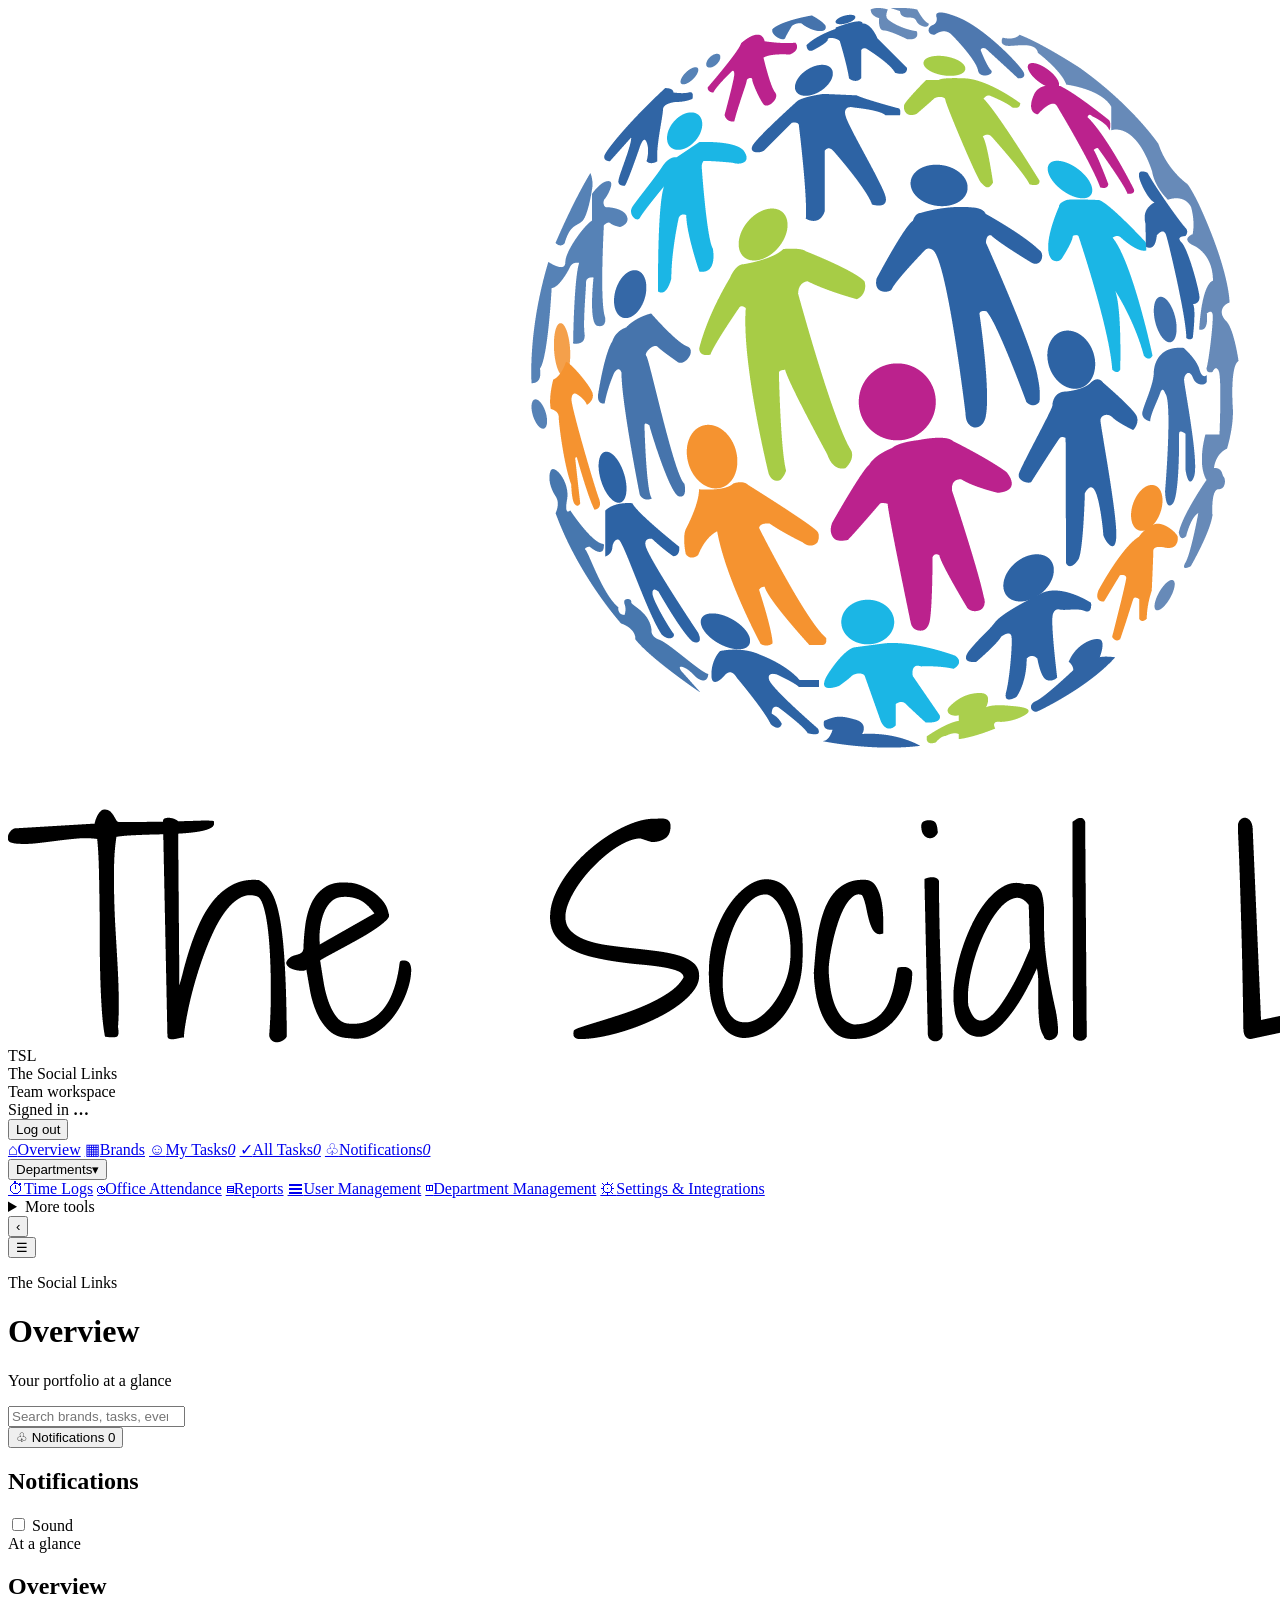
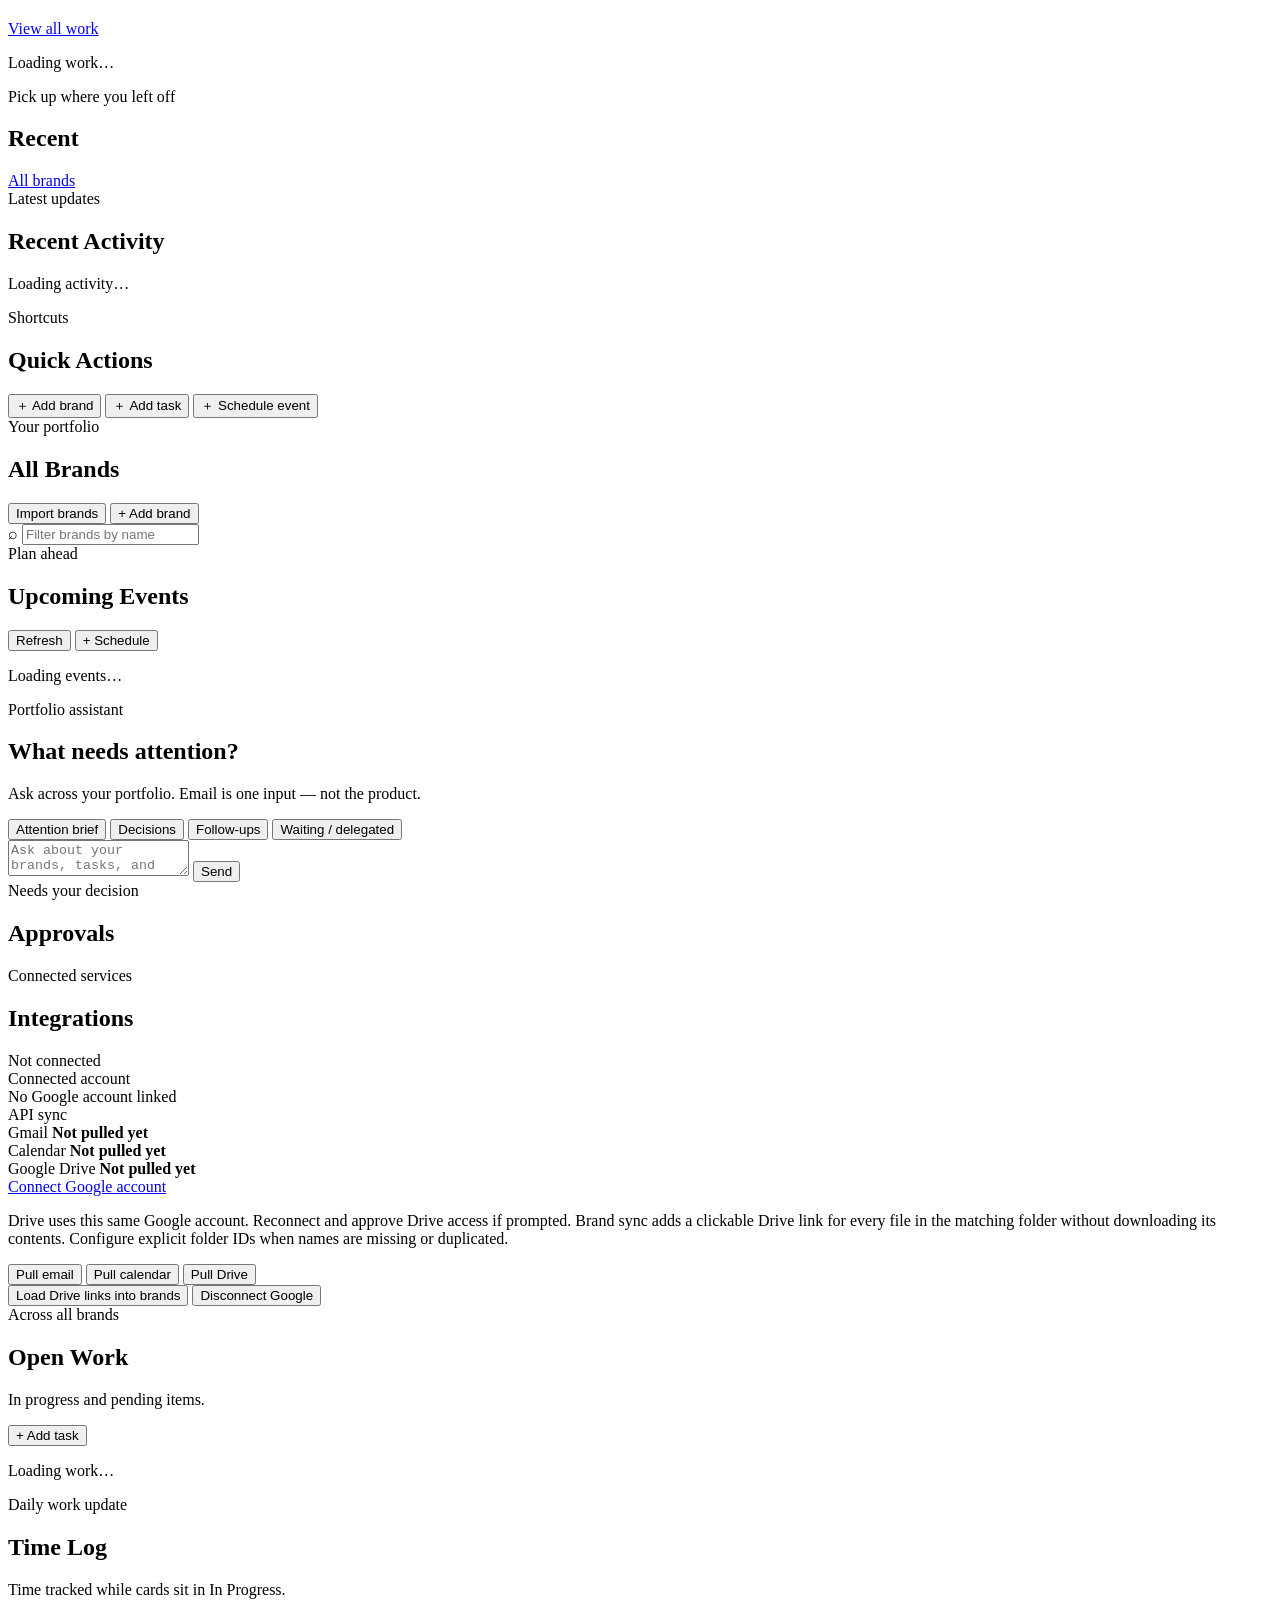
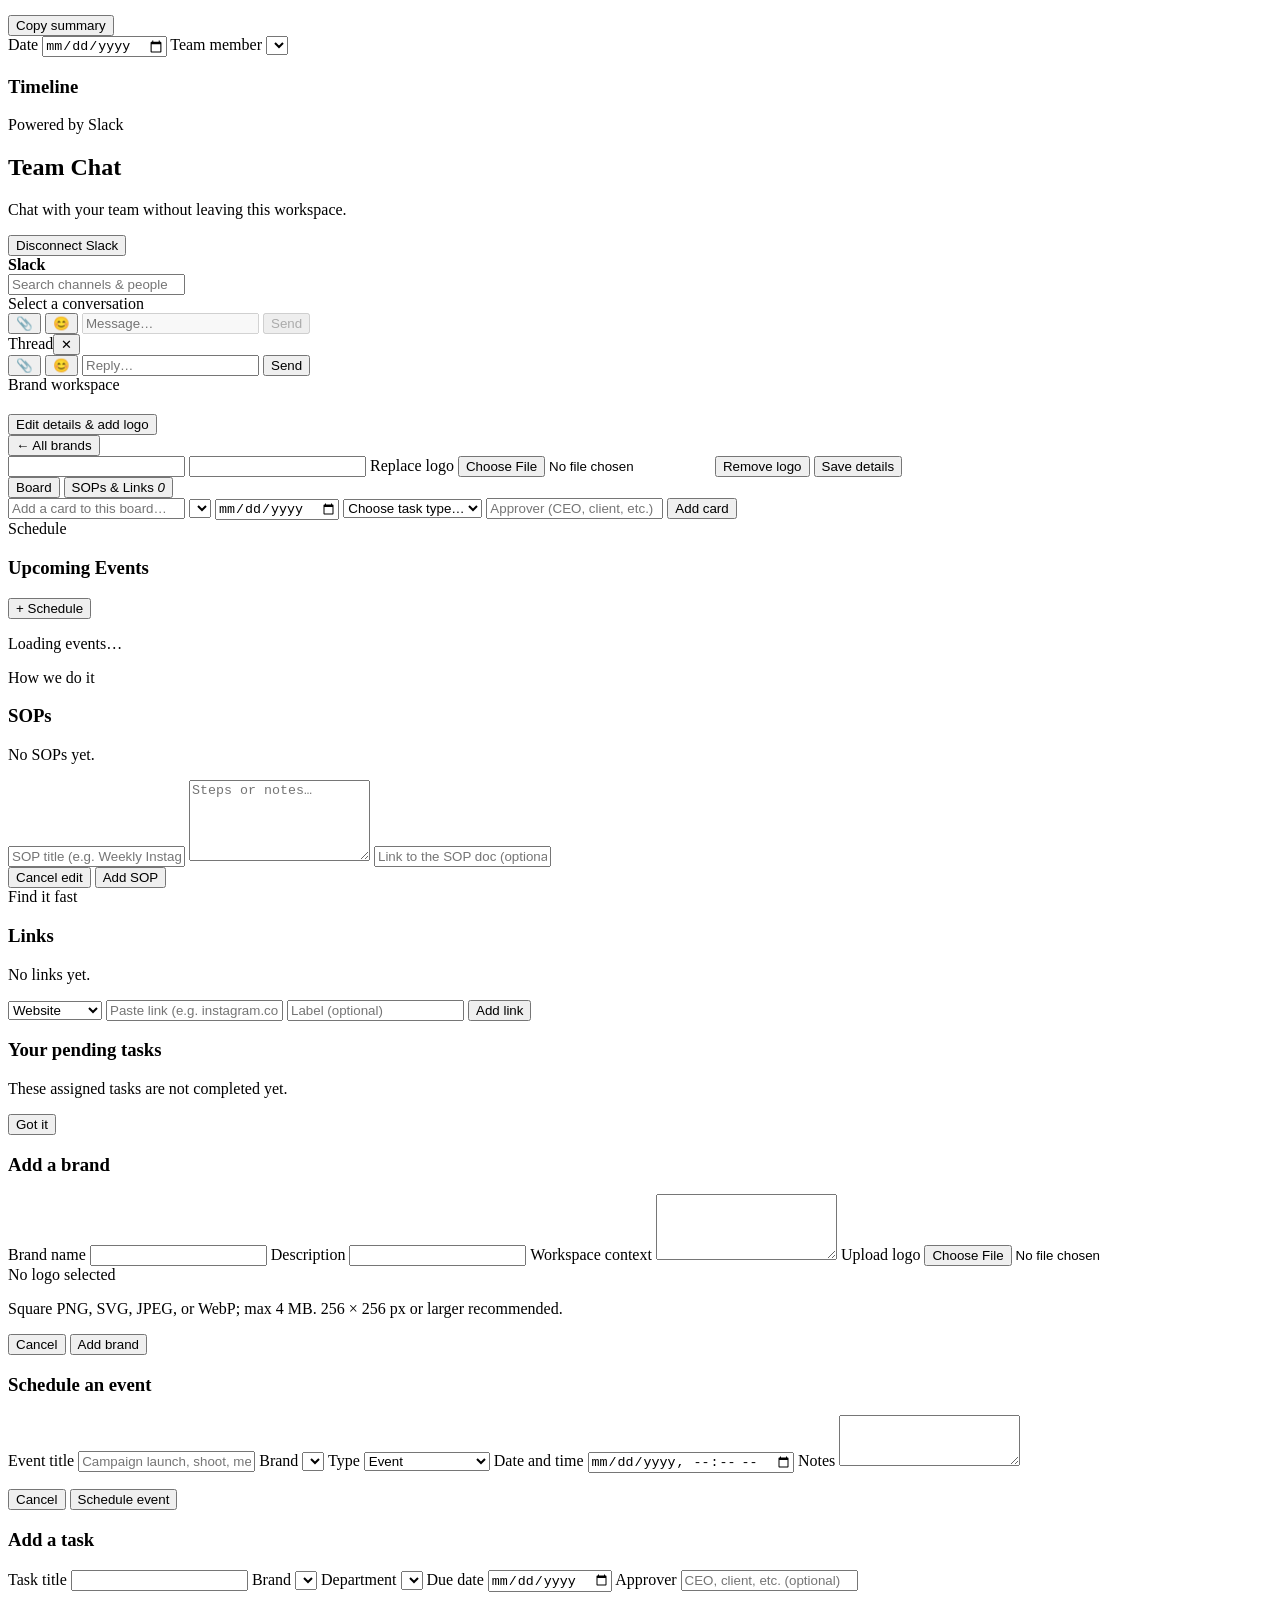
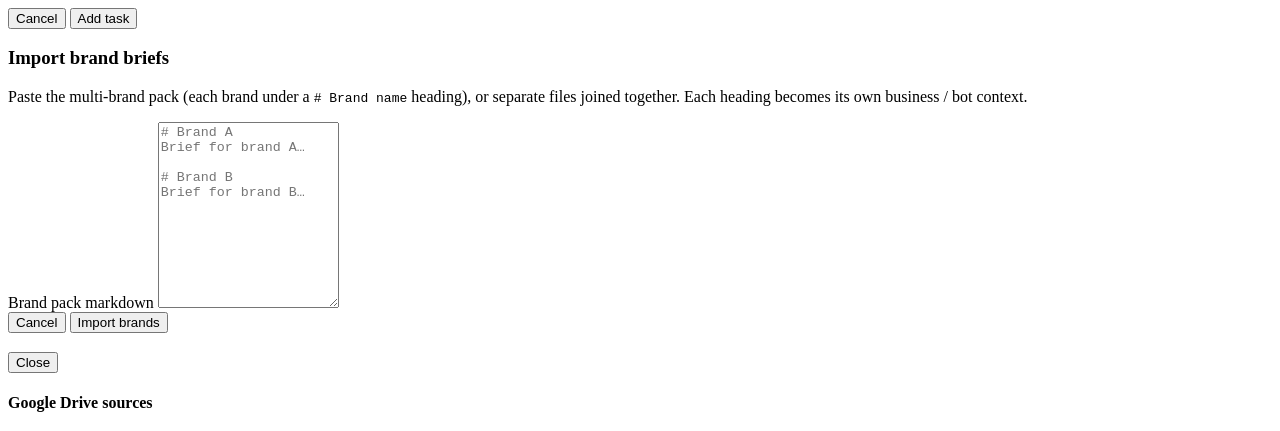
==== app/static/index.html @ e4cd99c6 "office attendance" ====
<!DOCTYPE html>
<html lang="en">
<head>
  <meta charset="UTF-8" />
  <meta name="viewport" content="width=device-width, initial-scale=1" />
  <title>The Social Links · Workspace</title>
  <link rel="preconnect" href="https://fonts.googleapis.com" />
  <link rel="preconnect" href="https://fonts.gstatic.com" crossorigin />
  <link href="https://fonts.googleapis.com/css2?family=DM+Sans:ital,opsz,wght@0,9..40,400;0,9..40,500;0,9..40,600;0,9..40,700;1,9..40,400&family=Instrument+Serif:ital@0;1&display=swap" rel="stylesheet" />
  <link rel="stylesheet" href="/static/styles.css?v=20261102-responsive1" />
  <link rel="stylesheet" href="/static/workspace.css?v=20261028-attendance1" />
  <link rel="icon" type="image/png" href="/public/logo.png" />
  <link rel="apple-touch-icon" href="/public/logo.png" />
</head>
<body>
  <div class="app">
    <aside class="rail">
      <div class="brand">
        <span class="brand-mark" id="company-mark">
          <img src="/public/logo.png" alt="The Social Links logo" onload="this.parentNode.classList.add('has-logo')" onerror="this.remove()" />
          <span class="brand-mark-text">TSL</span>
        </span>
        <div>
          <div class="brand-name">The Social Links</div>
          <div class="brand-sub">Team workspace</div>
        </div>
      </div>
      <div class="account-card">
        <div class="account-meta">
          <span class="account-label">Signed in</span>
          <strong id="session-user">…</strong>
        </div>
        <div class="account-actions">
          <button id="btn-logout" class="btn-logout" type="button">Log out</button>
        </div>
      </div>

      <nav class="sidebar-nav" aria-label="Workspace navigation">
        <a href="#home" data-route="home" class="sidebar-nav-link"><span aria-hidden="true">⌂</span><span>Overview</span></a>
        <a href="#brands" data-route="brands" class="sidebar-nav-link"><span aria-hidden="true">▦</span><span>Brands</span></a>
        <a href="#tasks/mine" data-route="tasks/mine" class="sidebar-nav-link"><span aria-hidden="true">☺</span><span>My Tasks</span><em id="count-mine" class="count-badge hidden">0</em></a>
        <a href="#tasks/all" data-route="tasks/all" class="sidebar-nav-link"><span aria-hidden="true">✓</span><span>All Tasks</span><em id="open-work-count" class="count-badge">0</em></a>
        <a href="#notifications" data-route="notifications" class="sidebar-nav-link"><span aria-hidden="true">♧</span><span>Notifications</span><em id="count-notifications" class="count-badge hidden">0</em></a>
        <div class="nav-group" id="nav-departments">
          <button type="button" class="nav-group-toggle" id="departments-toggle" aria-expanded="true"><span>Departments</span><span aria-hidden="true">▾</span></button>
          <div id="sidebar-departments" class="nav-group-body"></div>
        </div>
        <a href="#timelog" data-route="timelog" class="sidebar-nav-link"><span aria-hidden="true">⏱</span><span>Time Logs</span></a>
        <a href="#attendance" data-route="attendance" class="sidebar-nav-link"><span aria-hidden="true">◷</span><span>Office Attendance</span></a>
        <a href="#reports" data-route="reports" class="sidebar-nav-link sa-only hidden"><span aria-hidden="true">▤</span><span>Reports</span></a>
        <a href="/admin" class="sidebar-nav-link sa-only hidden"><span aria-hidden="true">☰</span><span>User Management</span></a>
        <a href="#deptmgmt" data-route="deptmgmt" class="sidebar-nav-link sa-only hidden"><span aria-hidden="true">◫</span><span>Department Management</span></a>
        <a href="#integrations" data-route="integrations" class="sidebar-nav-link sa-only hidden"><span aria-hidden="true">⚙</span><span>Settings &amp; Integrations</span></a>
        <details class="nav-more admin-only hidden">
          <summary>More tools</summary>
          <a href="#calendar" data-route="calendar" class="sidebar-nav-link"><span aria-hidden="true">▣</span><span>Calendar</span></a>
          <a href="#ai" data-route="ai" class="sidebar-nav-link"><span aria-hidden="true">✦</span><span>AI Assistant</span></a>
          <a href="#chat" data-route="chat" class="sidebar-nav-link"><span aria-hidden="true">💬</span><span>Team Chat</span></a>
          <a href="#approvals" data-route="approvals" class="sidebar-nav-link admin-only hidden"><span aria-hidden="true">☑</span><span>Approvals</span></a>
        </details>
      </nav>

      <button class="sidebar-collapse-toggle" id="sidebar-collapse-toggle" type="button" aria-label="Collapse sidebar" aria-expanded="true">‹</button>
    </aside>

    <main class="main">
      <header class="top">
        <div class="top-heading">
          <div class="page-title">
            <button id="mobile-sidebar-toggle" class="mobile-sidebar-toggle" type="button" aria-label="Open navigation" aria-expanded="false">☰</button>
            <div>
              <p class="eyebrow">The Social Links</p>
              <h1 id="page-title">Overview</h1>
              <p id="home-welcome" class="home-welcome">Your portfolio at a glance</p>
            </div>
          </div>
          <div class="global-search">
            <input id="global-search" type="search" placeholder="Search brands, tasks, events…  ( / )" autocomplete="off" aria-label="Search everything" />
            <div id="global-search-results" class="global-search-results hidden"></div>
          </div>
          <div class="notification-wrap">
            <button id="notification-toggle" class="notification-toggle" type="button" aria-label="Notifications" aria-expanded="false">
              <span aria-hidden="true">♧</span>
              <span>Notifications</span>
              <span id="notification-badge" class="notification-badge hidden" aria-label="Unread notifications">0</span>
            </button>
            <section id="notification-panel" class="notification-panel hidden" aria-label="Notification center">
              <div class="notification-heading">
                <h2>Notifications</h2>
                <label class="sound-setting"><input id="notification-sound" type="checkbox" /> Sound</label>
              </div>
              <div id="notification-list"></div>
            </section>
          </div>
        </div>
      </header>

      <section id="home-view" class="page-view">
        <section class="dashboard-panel summary-panel">
          <div class="section-heading"><div><span class="eyebrow">At a glance</span><h2>Overview</h2></div><a href="#work" class="text-link">View all work</a></div>
          <div id="work-summary" class="work-summary"><p class="muted">Loading work…</p></div>
        </section>
        <section id="pending-section" class="brand-section" hidden>
          <div class="section-heading">
            <div><span class="eyebrow">Needs attention</span><h2>Brands with open tasks</h2></div>
            <span id="pending-total" class="pending-total" aria-live="polite"></span>
          </div>
          <div id="pending-brands" class="brand-grid pending-brand-grid" aria-live="polite"></div>
        </section>
        <section id="recent-section" class="brand-section">
          <div class="section-heading"><div><span class="eyebrow">Pick up where you left off</span><h2>Recent</h2></div><a href="#brands" class="text-link">All brands</a></div>
          <div id="recent-brands" class="brand-grid" aria-live="polite"></div>
        </section>
        <div class="dashboard-widgets">
          <section class="dashboard-panel activity-panel">
            <div class="section-heading"><div><span class="eyebrow">Latest updates</span><h2>Recent Activity</h2></div></div>
            <div id="recent-activity" class="activity-list"><p class="muted">Loading activity…</p></div>
          </section>
          <section class="dashboard-panel quick-actions-panel">
            <div class="section-heading"><div><span class="eyebrow">Shortcuts</span><h2>Quick Actions</h2></div></div>
            <div class="quick-actions">
              <button type="button" id="quick-add-brand" class="sa-only hidden">＋ Add brand</button>
              <button type="button" id="quick-add-task" class="admin-only hidden">＋ Add task</button>
              <button type="button" id="quick-schedule-event" class="admin-only hidden">＋ Schedule event</button>
            </div>
          </section>
        </div>
      </section>

      <section id="brands-view" class="page-view hidden">
        <div class="section-heading">
          <div><span class="eyebrow">Your portfolio</span><h2>All Brands</h2></div>
          <div class="widget-actions">
            <button id="btn-import-biz" class="ghost sa-only hidden" type="button">Import brands</button>
            <button id="btn-create-board" class="primary-action sa-only hidden" type="button">+ Add brand</button>
          </div>
        </div>
        <label class="brand-search">
          <span aria-hidden="true">⌕</span>
          <input id="brand-search" type="search" placeholder="Filter brands by name" autocomplete="off" />
        </label>
        <div id="all-brands" class="brand-grid" aria-live="polite"></div>
      </section>

      <section id="calendar-view" class="page-view hidden">
        <section id="upcoming-events" class="dashboard-panel">
            <div class="section-heading">
              <div><span class="eyebrow">Plan ahead</span><h2>Upcoming Events</h2></div>
              <div class="widget-actions">
                <button class="text-link" type="button" id="calendar-open">Refresh</button>
                <button class="text-link" type="button" id="schedule-event">+ Schedule</button>
              </div>
            </div>
            <div id="upcoming-events-list" class="events-list" aria-live="polite">
              <p class="muted">Loading events…</p>
            </div>
          </section>
      </section>

      <section id="ai-view" class="page-view hidden">
        <div class="ai-page">
        <section id="assistant-chat">
            <div class="assistant-heading">
              <div><span class="eyebrow">Portfolio assistant</span><h2>What needs attention?</h2></div>
            </div>
            <p class="lede">Ask across your portfolio. Email is one input — not the product.</p>
            <div class="quick">
              <button type="button" data-q="What needs my attention right now? What's overdue and what's waiting on someone else?">Attention brief</button>
              <button type="button" data-q="List open decisions I need to make, by business.">Decisions</button>
              <button type="button" data-q="What follow-ups are due today or overdue?">Follow-ups</button>
              <button type="button" data-q="Show me waiting-on and delegated items across the portfolio.">Waiting / delegated</button>
            </div>
            <div id="brief-stats" class="stats"></div>
            <div id="chat" class="chat" aria-live="polite"></div>
            <form id="composer" class="composer">
              <textarea id="input" rows="2" placeholder="Ask about your brands, tasks, and deadlines…"></textarea>
              <button type="submit" id="send">Send</button>
            </form>
            <div id="status" class="status muted"></div>
          </section>
        </div>
      </section>

      <section id="approvals-view" class="page-view hidden">
        <div class="section-heading"><div><span class="eyebrow">Needs your decision</span><h2>Approvals</h2></div></div>
        <div id="approvals" class="approvals"></div>
      </section>

      <section id="integrations-view" class="page-view hidden">
        <div class="section-heading"><div><span class="eyebrow">Connected services</span><h2>Integrations</h2></div></div>
        <section class="google-panel">
          <div id="google-account-card" class="google-account-card">
          <div class="g-card-top">
            <div id="google-conn-badge" class="g-badge off">Not connected</div>
          </div>
          <div class="g-account-label">Connected account</div>
          <div id="google-email" class="google-email muted">No Google account linked</div>
          <div class="pull-status">
            <div class="pull-heading">API sync</div>
            <div class="pull-line">
              <span>Gmail</span>
              <strong id="pull-email-status" class="pull-never">Not pulled yet</strong>
            </div>
            <div class="pull-line">
              <span>Calendar</span>
              <strong id="pull-cal-status" class="pull-never">Not pulled yet</strong>
            </div>
            <div class="pull-line">
              <span>Google Drive</span>
              <strong id="drive-access-status">Not pulled yet</strong>
            </div>
          </div>
          </div>
          <a href="/api/google/auth" id="google-link" class="btn-connect">Connect Google account</a>
          <p class="muted google-status">Drive uses this same Google account. Reconnect and approve Drive access if prompted. Brand sync adds a clickable Drive link for every file in the matching folder without downloading its contents. Configure explicit folder IDs when names are missing or duplicated.</p>
          <div class="pull-row">
            <button id="btn-emails" class="ghost pull-btn" type="button">Pull email</button>
            <button id="btn-cal" class="ghost pull-btn" type="button">Pull calendar</button>
            <button id="btn-drive" class="ghost pull-btn" type="button">Pull Drive</button>
          </div>
          <button id="btn-drive-import" class="ghost pull-btn" type="button">Load Drive links into brands</button>
          <button id="btn-google-disconnect" class="ghost btn-disconnect hidden" type="button">Disconnect Google</button>
          <div id="google-status" class="muted google-status"></div>
        </section>
      </section>

      <section id="workspace-view" class="page-view hidden">
        <div id="workspace-root" class="ws-root"></div>
      </section>

      <section id="notifications-view" class="page-view hidden">
        <div id="notifications-root" class="ws-root"></div>
      </section>

      <section id="reports-view" class="page-view hidden">
        <div id="reports-root" class="ws-root"></div>
      </section>

      <section id="deptmgmt-view" class="page-view hidden">
        <div id="deptmgmt-root" class="ws-root"></div>
      </section>

      <section id="work-view" class="page-view hidden">
        <div class="section-heading work-page-heading">
          <div><span class="eyebrow">Across all brands</span><h2>Open Work</h2><p class="muted">In progress and pending items.</p></div>
          <button class="primary-action admin-only hidden" type="button" id="work-add-task">+ Add task</button>
        </div>
        <div id="work-list" class="work-list" aria-live="polite"><p class="muted">Loading work…</p></div>
      </section>

      <section id="timelog-view" class="page-view hidden">
        <div class="section-heading">
          <div><span class="eyebrow">Daily work update</span><h2>Time Log</h2><p class="muted">Time tracked while cards sit in In Progress.</p></div>
          <button class="ghost" type="button" id="timelog-copy">Copy summary</button>
        </div>
        <div class="timelog-controls">
          <label>Date <input type="date" id="timelog-date" /></label>
          <label>Team member <select id="timelog-user"></select></label>
        </div>
        <div id="timelog-summary" class="work-summary" aria-live="polite"></div>
        <div id="timelog-tasks" class="timelog-tasks"></div>
        <h3 class="timelog-subhead">Timeline</h3>
        <div id="timelog-entries" class="timelog-entries"></div>
      </section>

      <section id="attendance-view" class="page-view hidden">
        <div id="attendance-root" class="ws-root"></div>
      </section>

      <section id="chat-view" class="page-view hidden">
        <div class="section-heading">
          <div><span class="eyebrow">Powered by Slack</span><h2>Team Chat</h2><p class="muted">Chat with your team without leaving this workspace.</p></div>
          <button class="ghost hidden" type="button" id="slack-disconnect">Disconnect Slack</button>
        </div>
        <div id="slack-connect" class="slack-connect hidden"></div>
        <div id="slack-app" class="slack-app hidden">
          <aside class="slack-sidebar">
            <div class="slack-team"><strong id="slack-team">Slack</strong></div>
            <input id="slack-filter" type="search" placeholder="Search channels &amp; people" aria-label="Filter conversations" />
            <div id="slack-conversations" class="slack-conversations"></div>
          </aside>
          <section class="slack-thread">
            <header id="slack-thread-title" class="slack-thread-title">Select a conversation</header>
            <div id="slack-messages" class="slack-messages" aria-live="polite"></div>
            <form id="slack-form" class="slack-form">
              <button type="button" class="slack-tool" data-attach="main" title="Attach a file" aria-label="Attach a file">📎</button>
              <button type="button" class="slack-tool" data-emoji="main" title="Add emoji" aria-label="Add emoji">😊</button>
              <input id="slack-input" placeholder="Message…" autocomplete="off" maxlength="4000" aria-label="Message" disabled />
              <button type="submit" disabled>Send</button>
            </form>
          </section>
          <aside id="slack-thread-panel" class="slack-thread-panel hidden">
            <header class="slack-thread-title"><span>Thread</span><button type="button" id="slack-thread-close" class="slack-thread-close" aria-label="Close thread">✕</button></header>
            <div id="slack-thread-messages" class="slack-messages"></div>
            <form id="slack-thread-form" class="slack-form">
              <button type="button" class="slack-tool" data-attach="thread" title="Attach a file" aria-label="Attach a file">📎</button>
              <button type="button" class="slack-tool" data-emoji="thread" title="Add emoji" aria-label="Add emoji">😊</button>
              <input id="slack-thread-input" placeholder="Reply…" autocomplete="off" maxlength="4000" aria-label="Reply" />
              <button type="submit">Send</button>
            </form>
          </aside>
        </div>
      </section>

  <section id="board-modal" class="page-view brand-page hidden">
    <section class="modal-card board-workspace">
      <header class="board-workspace-heading">
        <div class="brand-heading">
          <div id="board-brand-logo" class="brand-logo-header" aria-hidden="true"></div>
          <div><span class="eyebrow">Brand workspace</span><h2 id="board-title"></h2><p id="board-description" class="muted"></p>
          <button id="edit-board-details" class="text-link sa-only hidden" type="button">Edit details &amp; add logo</button>
          </div>
        </div>
        <button id="board-close" class="ghost" type="button">← All brands</button>
      </header>
      <form id="board-edit-form" class="board-edit-form sa-only hidden">
        <input id="board-edit-name" aria-label="Board title" maxlength="160" required />
        <input id="board-edit-description" aria-label="Board description" maxlength="2000" />
        <label class="logo-upload-field">Replace logo <input id="board-logo-file" type="file" accept="image/png,image/jpeg,image/webp,image/svg+xml" /></label>
        <button type="button" id="remove-brand-logo" class="ghost">Remove logo</button>
        <button type="submit">Save details</button>
      </form>
      <nav class="brand-tabs" role="tablist" aria-label="Brand sections">
        <button type="button" role="tab" class="brand-tab active" data-brand-tab="board" aria-selected="true">Board</button>
        <button type="button" role="tab" class="brand-tab" data-brand-tab="sops" aria-selected="false">SOPs &amp; Links <em id="brand-sops-count" class="count-badge">0</em></button>
      </nav>
      <div id="brand-tab-board" class="brand-tab-panel">
      <form id="board-task-form" class="board-task-form sa-only hidden">
        <input id="board-task-title" aria-label="Task title" placeholder="Add a card to this board…" maxlength="180" required />
        <select id="board-task-owner" aria-label="Assign to team member"></select>
        <input id="board-task-due" aria-label="Due date" type="date" />
        <select id="board-task-category" aria-label="Task label">
          <option value="" selected>Choose task type…</option><option value="approval">Approval required</option>
          <option value="npd">NPD</option><option value="new_line_form">New line form</option>
          <option value="supplier">Supplier</option><option value="client">Client</option><option value="retailer_outreach">Retailer</option>
          <option value="distributor_outreach">Distributor</option><option value="follow_up">Follow-up</option>
          <option value="meeting_action">Meeting</option><option value="decision">Decision</option><option value="opportunity">Opportunity</option>
        </select>
        <input id="board-task-approver" maxlength="160" placeholder="Approver (CEO, client, etc.)" aria-label="External approver" />
        <button type="submit">Add card</button>
      </form>
      <div id="board-columns" class="board-columns"></div>
      <div class="brand-side-panels">
      <section class="brand-events-panel">
        <div class="section-heading"><div><span class="eyebrow">Schedule</span><h3>Upcoming Events</h3></div><button type="button" id="brand-schedule-event" class="text-link admin-only hidden">+ Schedule</button></div>
        <div id="brand-events-list" class="events-list"><p class="muted">Loading events…</p></div>
      </section>
      </div>
      </div>
      <div id="brand-tab-sops" class="brand-tab-panel hidden">
      <div class="brand-side-panels">
      <section class="brand-sops-panel">
        <div class="section-heading"><div><span class="eyebrow">How we do it</span><h3>SOPs</h3></div></div>
        <div id="brand-sops-list" class="brand-sops-list"><p class="muted">No SOPs yet.</p></div>
        <form id="brand-sop-form" class="brand-sop-form sa-only hidden">
          <input id="brand-sop-title" placeholder="SOP title (e.g. Weekly Instagram posting)" maxlength="160" aria-label="SOP title" required />
          <textarea id="brand-sop-content" rows="5" maxlength="20000" placeholder="Steps or notes…" aria-label="SOP steps or notes"></textarea>
          <input id="brand-sop-url" type="text" placeholder="Link to the SOP doc (optional)" maxlength="500" aria-label="SOP link" />
          <div class="brand-sop-actions">
            <button type="button" id="brand-sop-cancel" class="ghost hidden">Cancel edit</button>
            <button type="submit" id="brand-sop-submit">Add SOP</button>
          </div>
        </form>
      </section>
      <section class="brand-links-panel">
        <div class="section-heading"><div><span class="eyebrow">Find it fast</span><h3>Links</h3></div></div>
        <div id="brand-links-list" class="brand-links-list"><p class="muted">No links yet.</p></div>
        <form id="brand-link-form" class="brand-link-form sa-only hidden">
          <select id="brand-link-kind" aria-label="Link type">
            <option value="website">Website</option><option value="instagram">Instagram</option><option value="facebook">Facebook</option>
            <option value="tiktok">TikTok</option><option value="youtube">YouTube</option><option value="linkedin">LinkedIn</option>
            <option value="x">X / Twitter</option><option value="shop">Online shop</option><option value="drive">Drive folder</option><option value="other">Other</option>
          </select>
          <input id="brand-link-url" type="text" placeholder="Paste link (e.g. instagram.com/brand)" aria-label="Link URL" required />
          <input id="brand-link-label" placeholder="Label (optional)" maxlength="80" aria-label="Link label" />
          <button type="submit">Add link</button>
        </form>
      </section>
      </div>
      </div>
      <div id="board-status" class="muted" role="status"></div>
    </section>
  </section>

      <div id="mobile-sidebar-scrim" class="mobile-sidebar-scrim"></div>
    </main>
  </div>

  <div id="pending-task-reminder" class="modal hidden" role="dialog" aria-modal="true" aria-labelledby="pending-task-reminder-title">
    <div class="modal-card">
      <h3 id="pending-task-reminder-title">Your pending tasks</h3>
      <p class="muted">These assigned tasks are not completed yet.</p>
      <ul id="pending-task-reminder-list" class="pending-task-reminder-list"></ul>
      <div class="modal-actions"><button type="button" class="primary-action" id="pending-task-reminder-close">Got it</button></div>
    </div>
  </div>

  <div id="modal" class="modal hidden" role="dialog">
    <div class="modal-card">
      <h3>Add a brand</h3>
      <label>Brand name <input id="biz-name" maxlength="160" required /></label>
      <label>Description <input id="biz-desc" /></label>
      <label>Workspace context <textarea id="biz-ctx" rows="4"></textarea></label>
      <label class="logo-upload-field">Upload logo <input id="biz-logo-file" type="file" accept="image/png,image/jpeg,image/webp,image/svg+xml" /></label>
      <div id="biz-logo-preview" class="logo-preview"><span class="muted">No logo selected</span></div>
      <p class="muted logo-help">Square PNG, SVG, JPEG, or WebP; max 4 MB. 256 × 256 px or larger recommended.</p>
      <div class="modal-actions">
        <button type="button" class="ghost" id="modal-cancel">Cancel</button>
        <button type="button" id="modal-save">Add brand</button>
      </div>
    </div>
  </div>

  <div id="event-modal" class="modal hidden" role="dialog" aria-modal="true" aria-labelledby="event-modal-title">
    <form id="event-form" class="modal-card">
      <h3 id="event-modal-title">Schedule an event</h3>
      <label>Event title <input id="event-title" maxlength="180" required placeholder="Campaign launch, shoot, meeting…" /></label>
      <label>Brand <select id="event-brand" required></select></label>
      <label>Type
        <select id="event-type">
          <option value="event">Event</option><option value="scheduled_post">Scheduled post</option>
          <option value="shoot">Shoot</option><option value="meeting">Meeting</option>
          <option value="deadline">Deadline</option><option value="campaign_launch">Campaign launch</option>
        </select>
      </label>
      <label>Date and time <input id="event-start" type="datetime-local" required /></label>
      <label>Notes <textarea id="event-notes" rows="3" maxlength="2000"></textarea></label>
      <p id="event-form-error" class="form-error" role="alert"></p>
      <div class="modal-actions">
        <button type="button" class="ghost" id="event-cancel">Cancel</button>
        <button type="submit" id="event-save">Schedule event</button>
      </div>
    </form>
  </div>

  <div id="quick-task-modal" class="modal hidden" role="dialog" aria-modal="true" aria-labelledby="quick-task-title">
    <form id="quick-task-form" class="modal-card">
      <h3 id="quick-task-title">Add a task</h3>
      <label>Task title <input id="quick-task-name" maxlength="180" required /></label>
      <label>Brand <select id="quick-task-brand" required></select></label>
      <label id="quick-task-department-label" class="admin-only hidden">Department <select id="quick-task-department"></select></label>
      <label>Due date <input id="quick-task-due" type="date" /></label>
      <label>Approver <input id="quick-task-approver" maxlength="160" placeholder="CEO, client, etc. (optional)" /></label>
      <p id="quick-task-error" class="form-error" role="alert"></p>
      <div class="modal-actions">
        <button type="button" class="ghost" id="quick-task-cancel">Cancel</button>
        <button type="submit" id="quick-task-save">Add task</button>
      </div>
    </form>
  </div>

  <div id="import-modal" class="modal hidden" role="dialog">
    <div class="modal-card modal-card-wide">
      <h3>Import brand briefs</h3>
      <p class="muted import-hint">
        Paste the multi-brand pack (each brand under a <code># Brand name</code> heading),
        or separate files joined together. Each heading becomes its own business / bot context.
      </p>
      <label>Brand pack markdown
        <textarea id="import-md" rows="12" placeholder="# Brand A&#10;Brief for brand A…&#10;&#10;# Brand B&#10;Brief for brand B…"></textarea>
      </label>
      <div class="modal-actions">
        <button type="button" class="ghost" id="import-cancel">Cancel</button>
        <button type="button" id="import-save">Import brands</button>
      </div>
    </div>
  </div>

  <div id="business-modal" class="modal hidden" role="dialog" aria-modal="true" aria-labelledby="business-title">
    <section class="modal-card modal-card-wide business-card">
      <div class="business-heading">
        <div>
          <h3 id="business-title"></h3>
          <div id="business-status" class="muted business-status"></div>
        </div>
        <button id="business-close" class="ghost" type="button" aria-label="Close business profile">Close</button>
      </div>
      <p id="business-description" class="business-description"></p>
      <section class="business-drive">
        <h4>Google Drive sources</h4>
        <p id="business-drive-status" class="muted"></p>
        <ul id="business-drive-sources"></ul>
      </section>
      <pre id="business-context" class="business-context"></pre>
    </section>
  </div>

  <input id="slack-file-input" type="file" hidden />
  <div id="emoji-picker" class="emoji-picker hidden" role="dialog" aria-label="Emoji picker"></div>
  <aside id="task-drawer" class="task-drawer hidden" role="dialog" aria-modal="true" aria-label="Task details">
    <div class="task-drawer-backdrop" data-drawer-close></div>
    <div class="task-drawer-panel" id="task-drawer-panel"></div>
  </aside>

  <script src="/static/emoji.js?v=20261025-emoji"></script>
  <script src="/static/app.js?v=20261028-attendance1"></script>
  <script src="/static/workspace.js?v=20261102-responsive1"></script>
  <script src="/static/attendance.js?v=20261028-attendance1"></script>
</body>
</html>
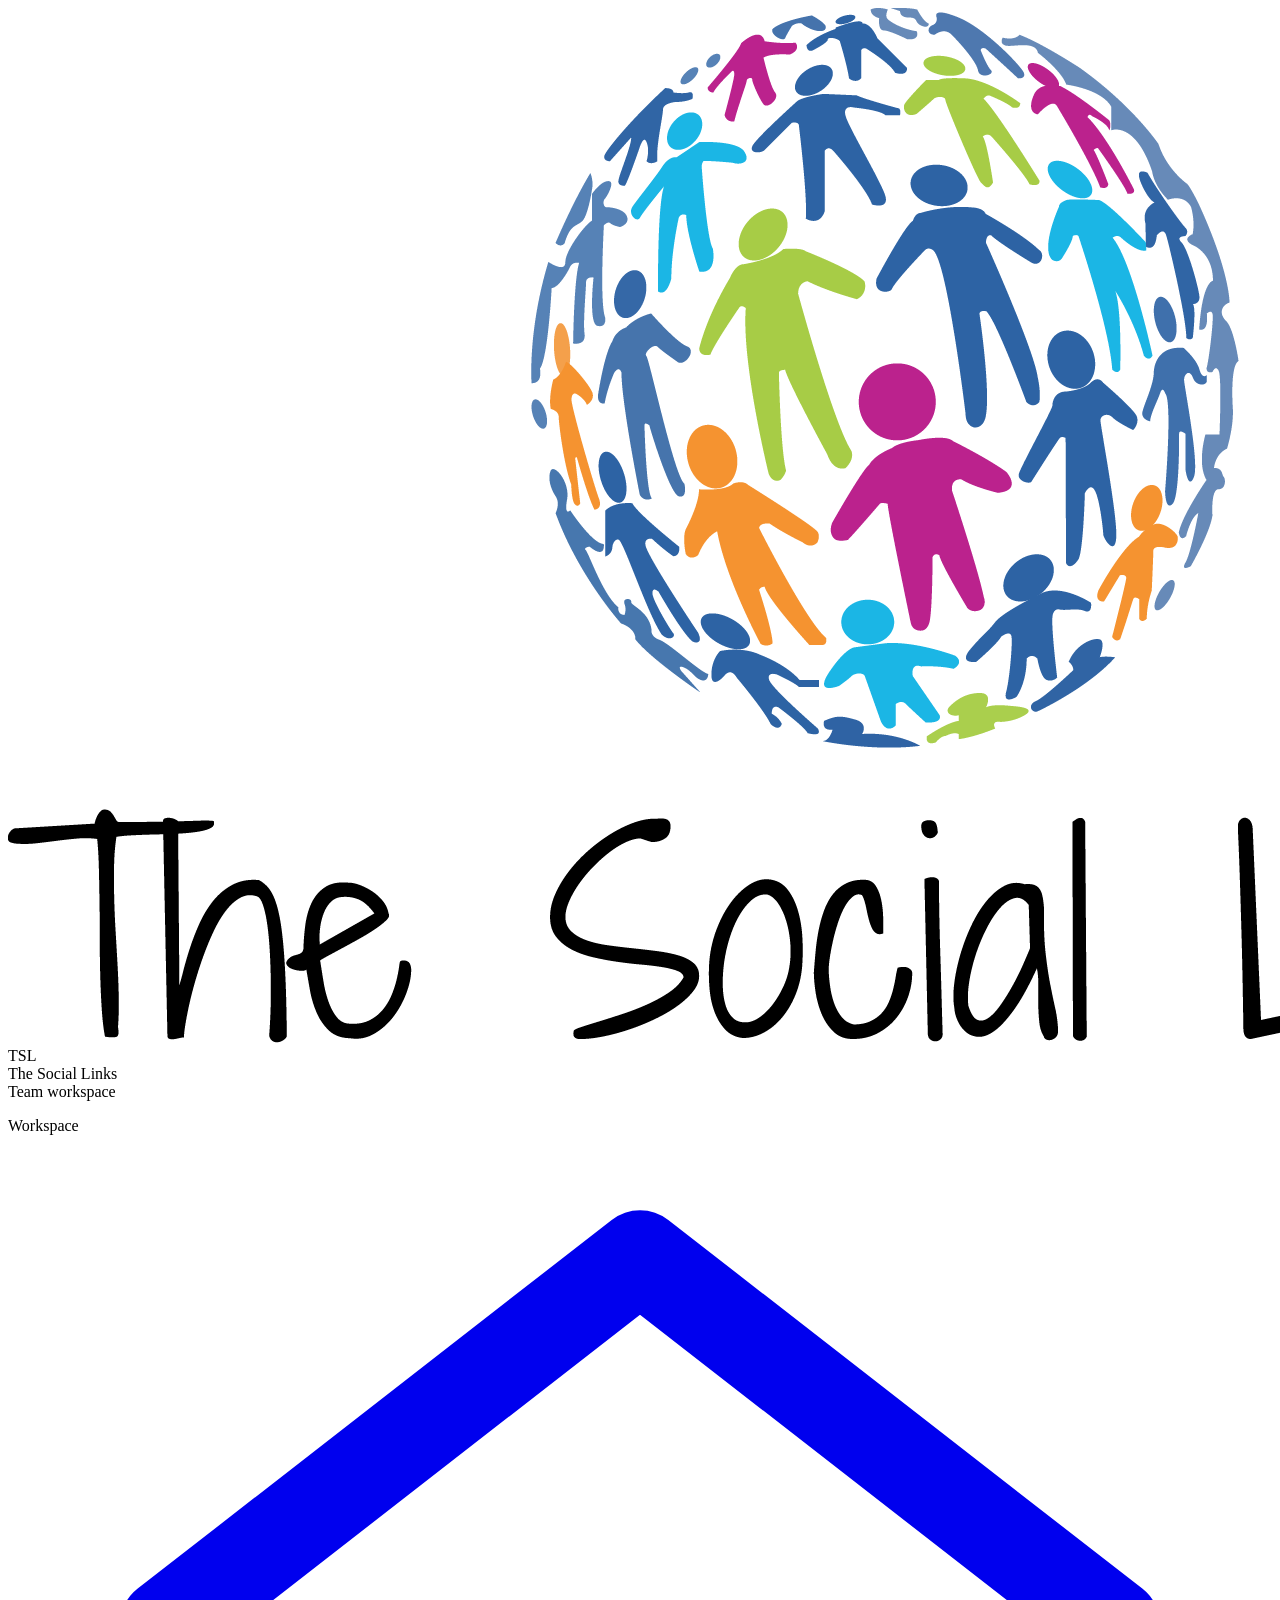
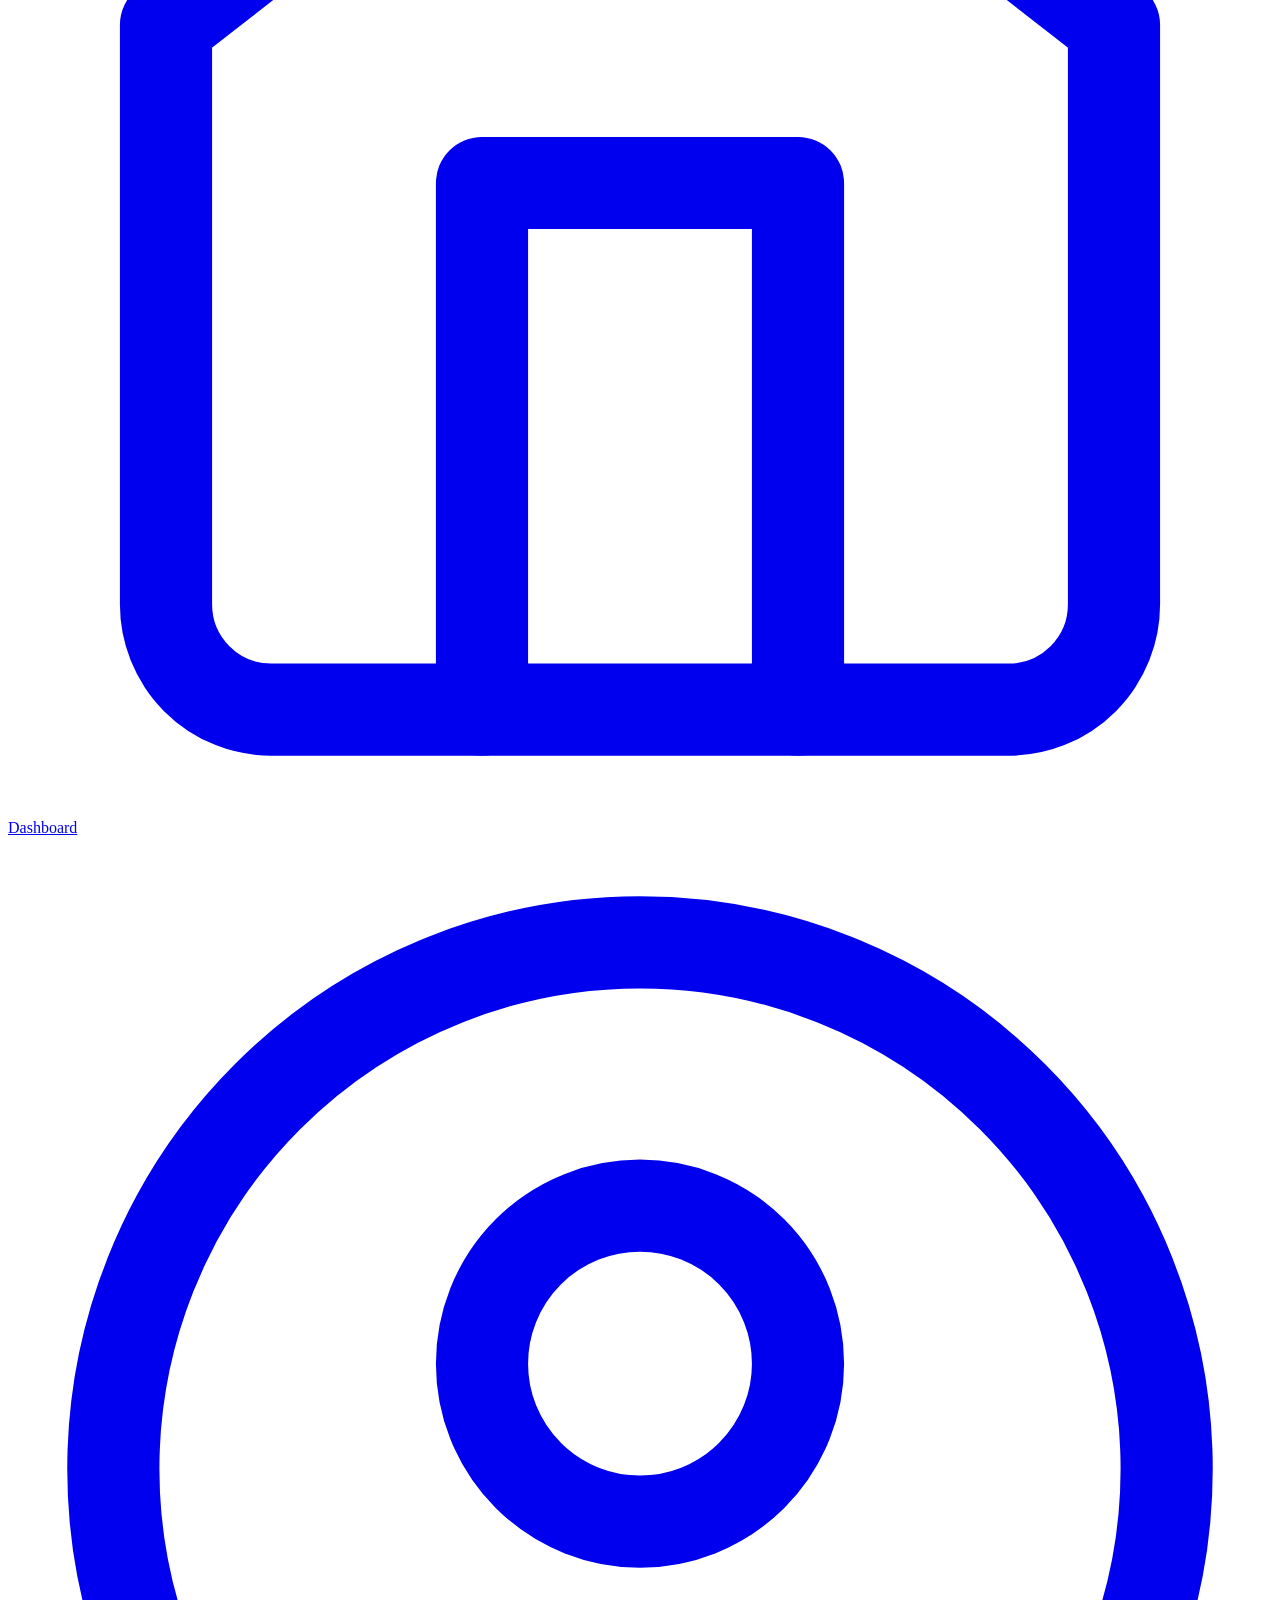
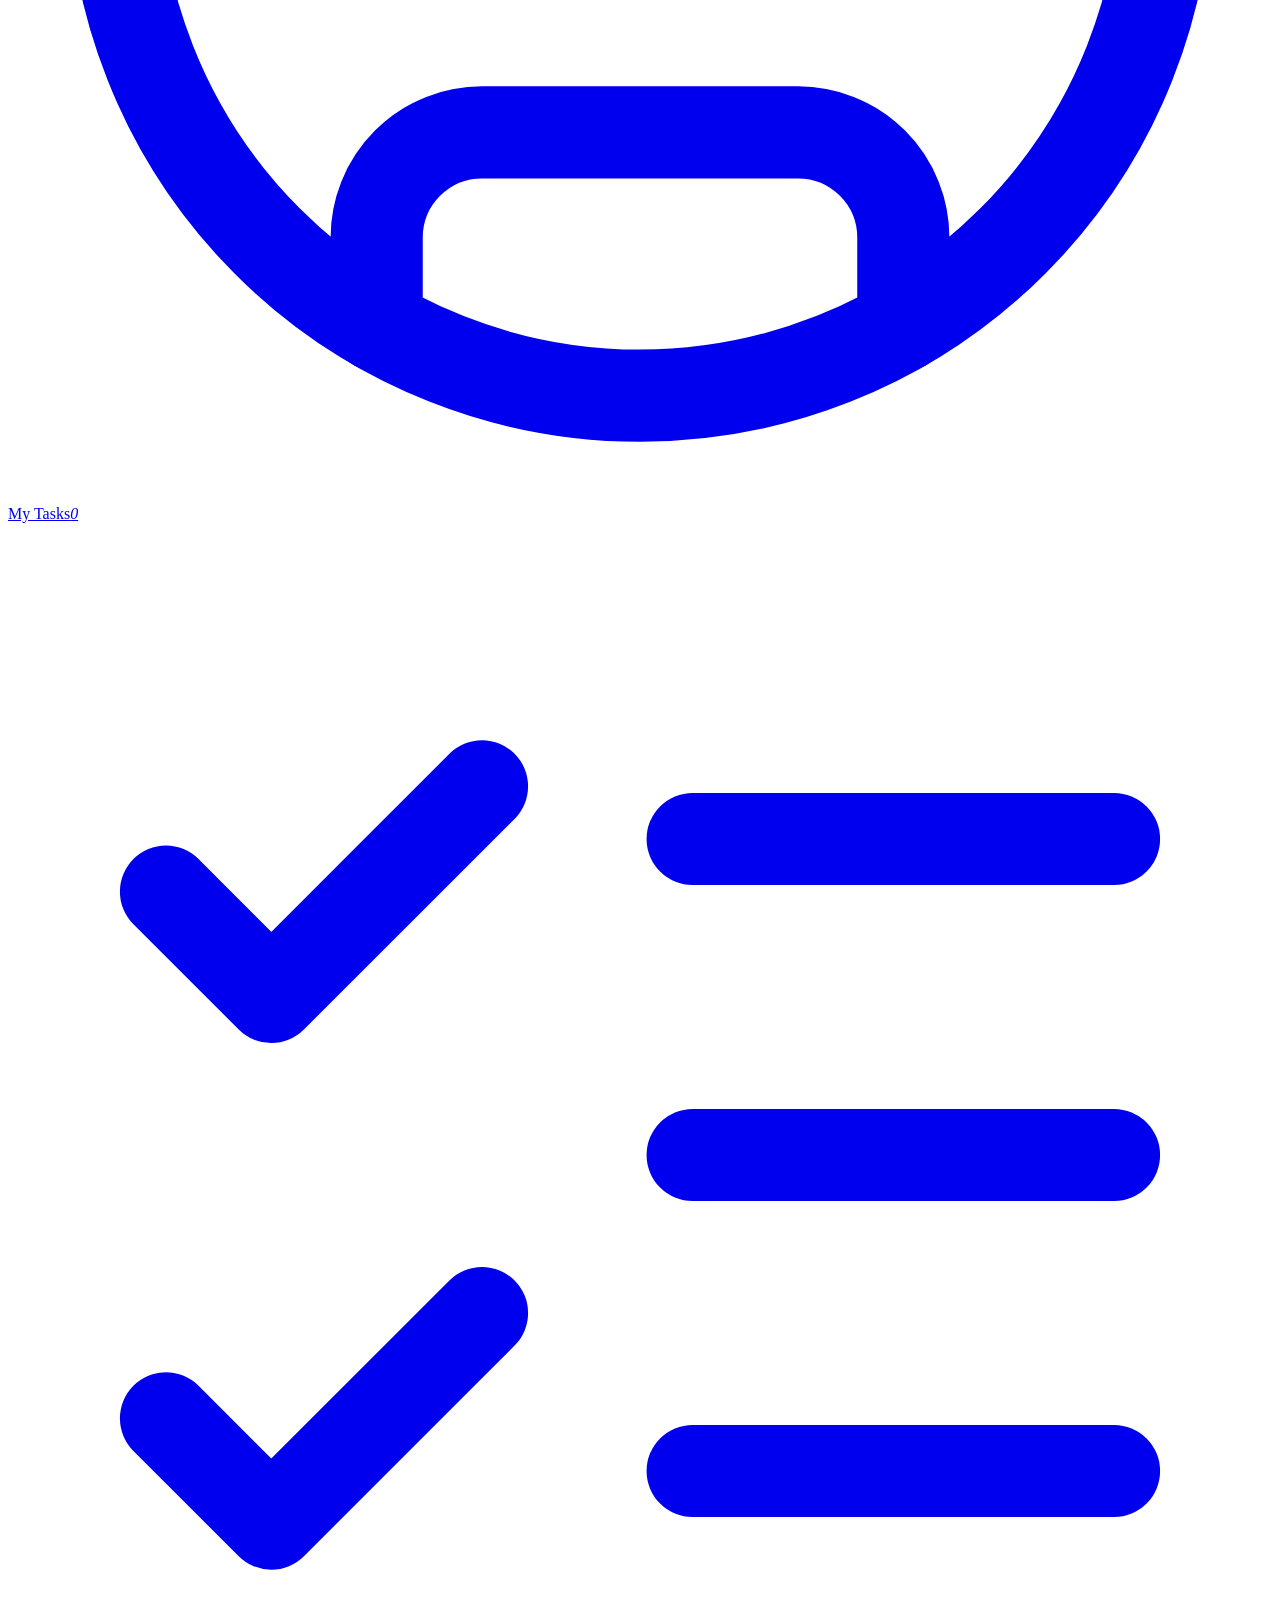
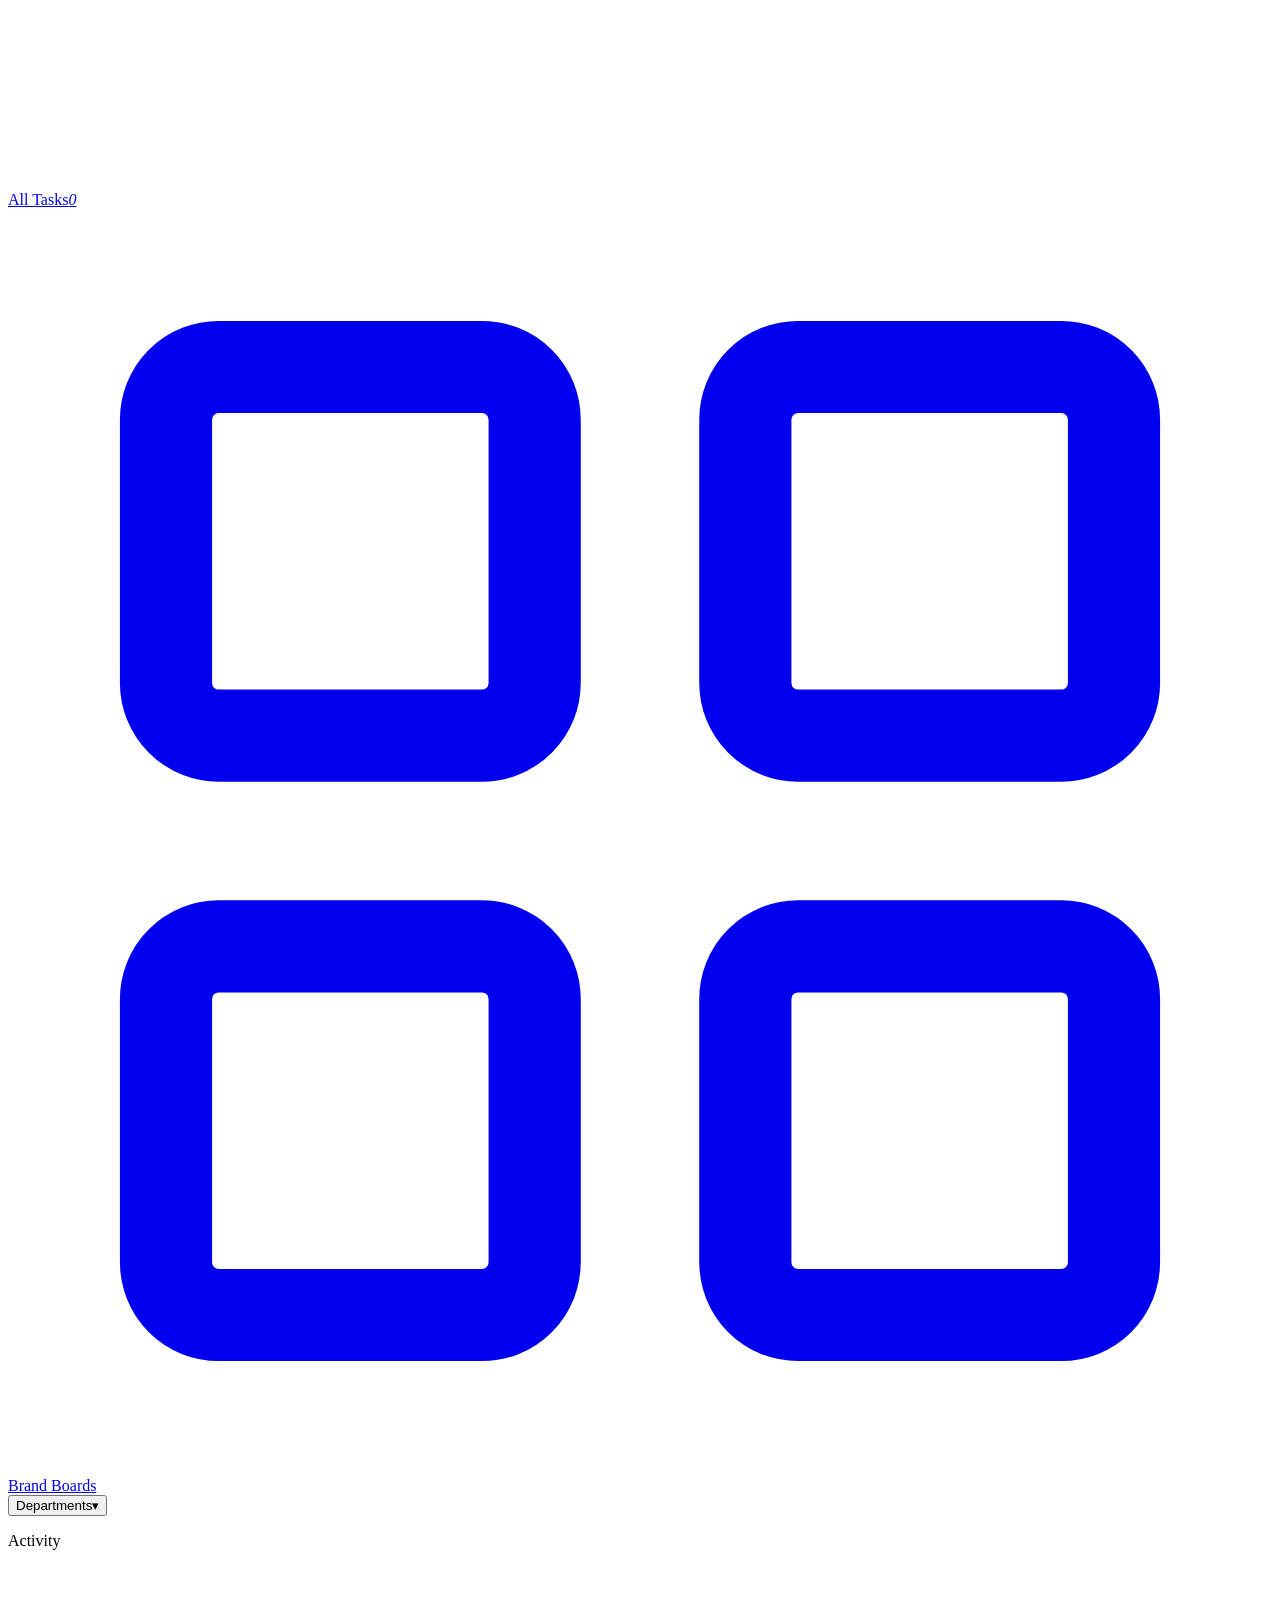
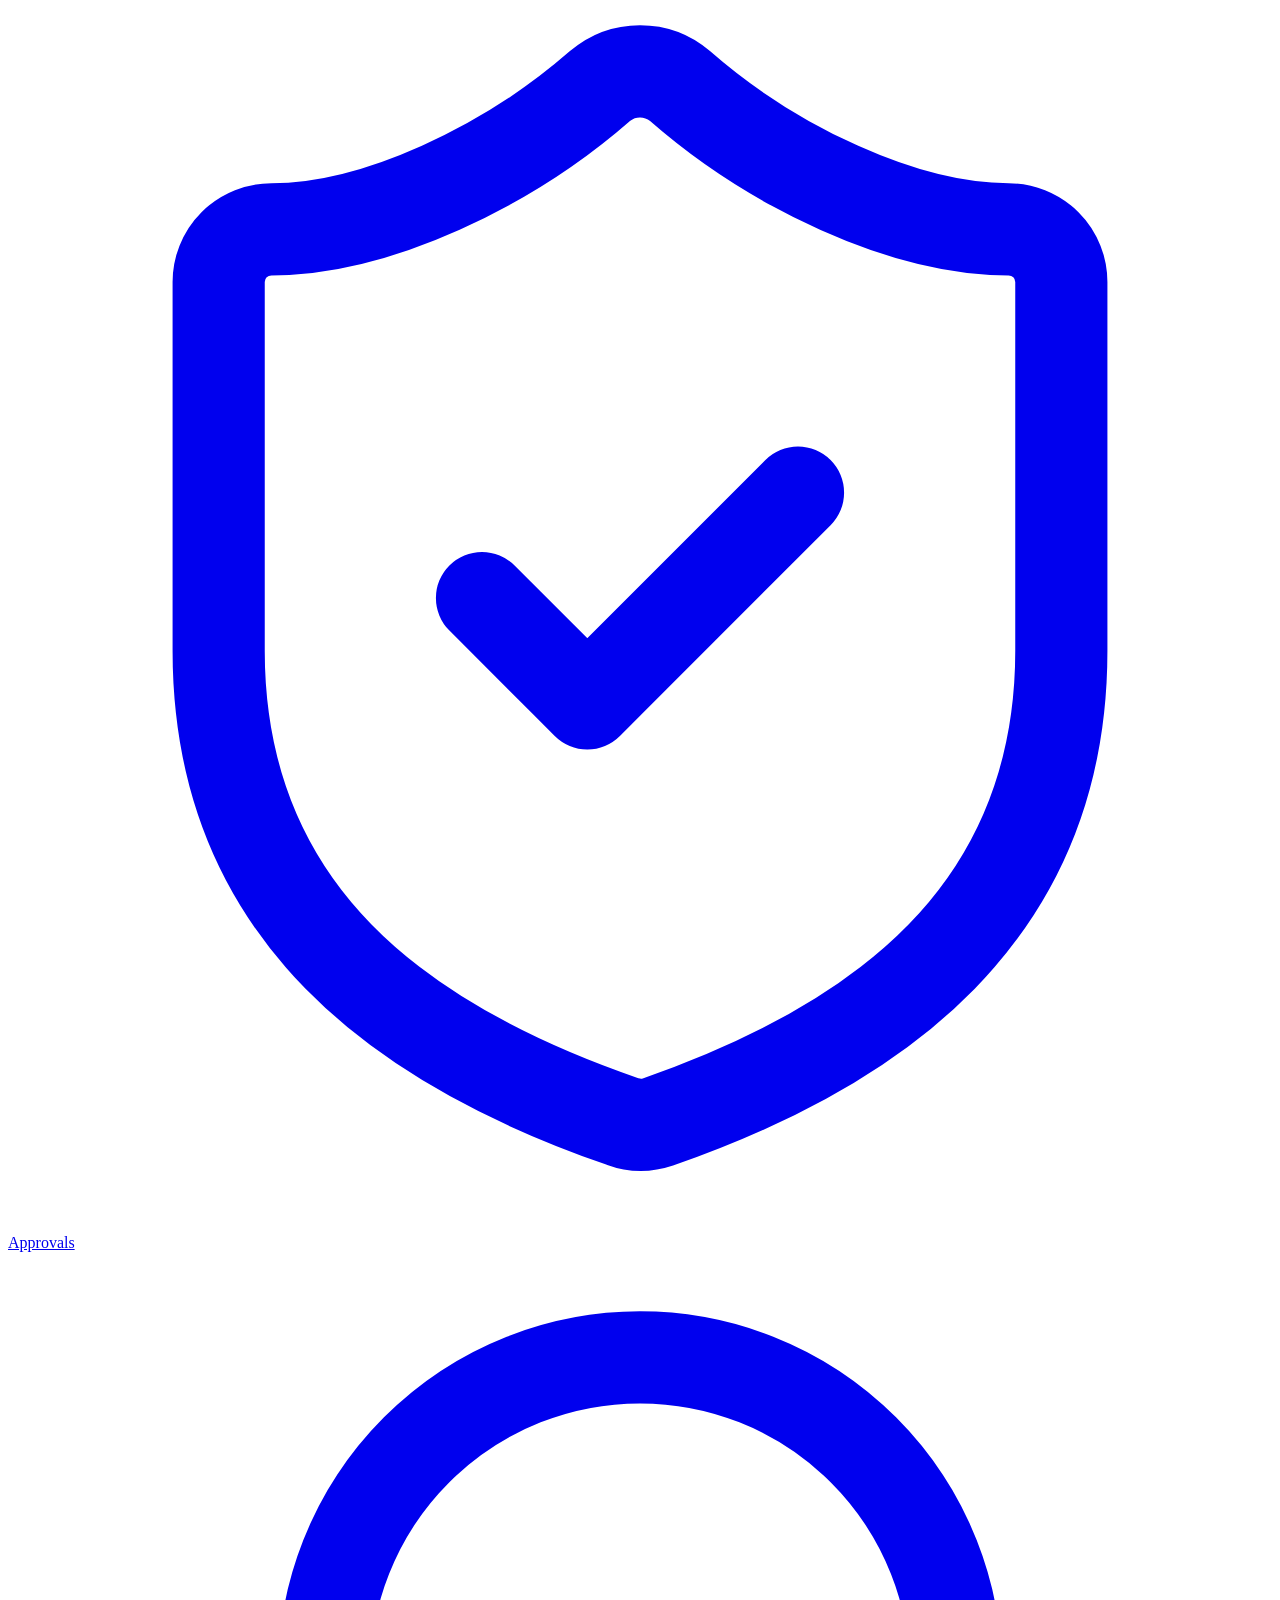
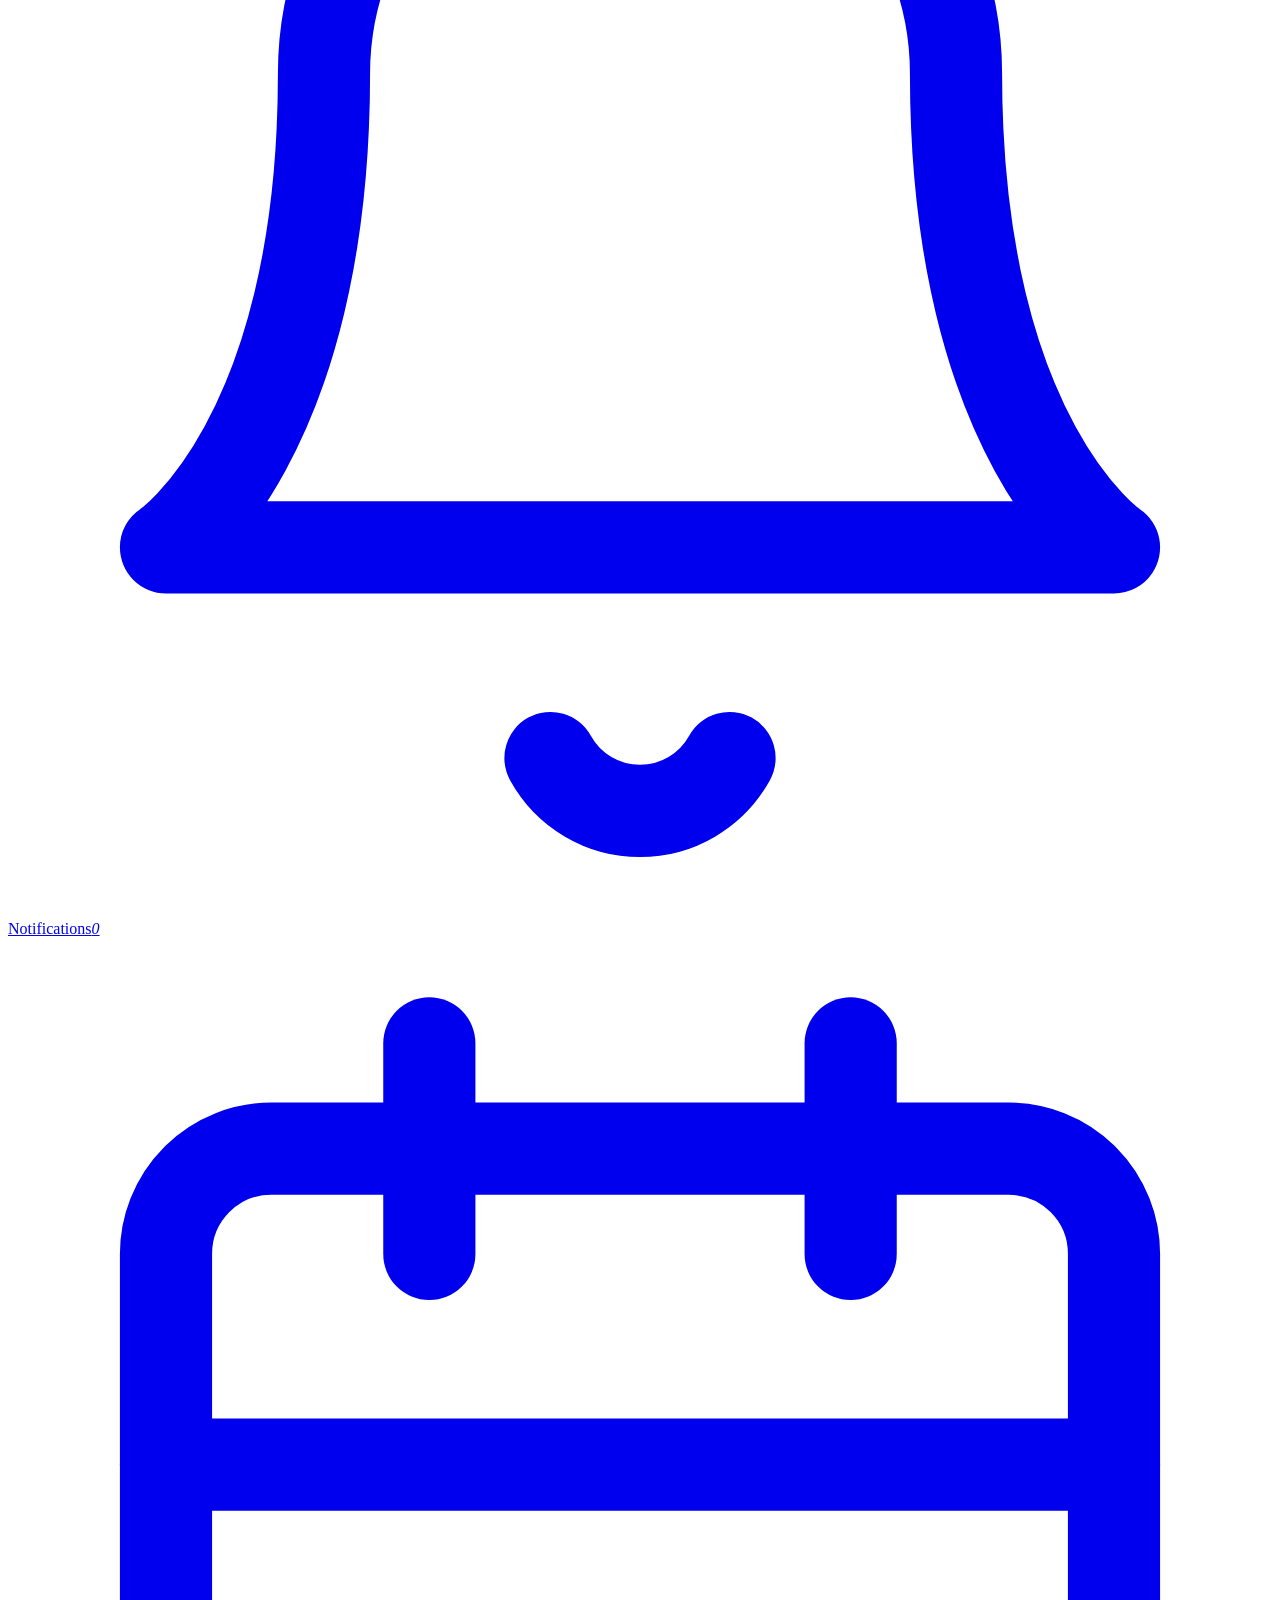
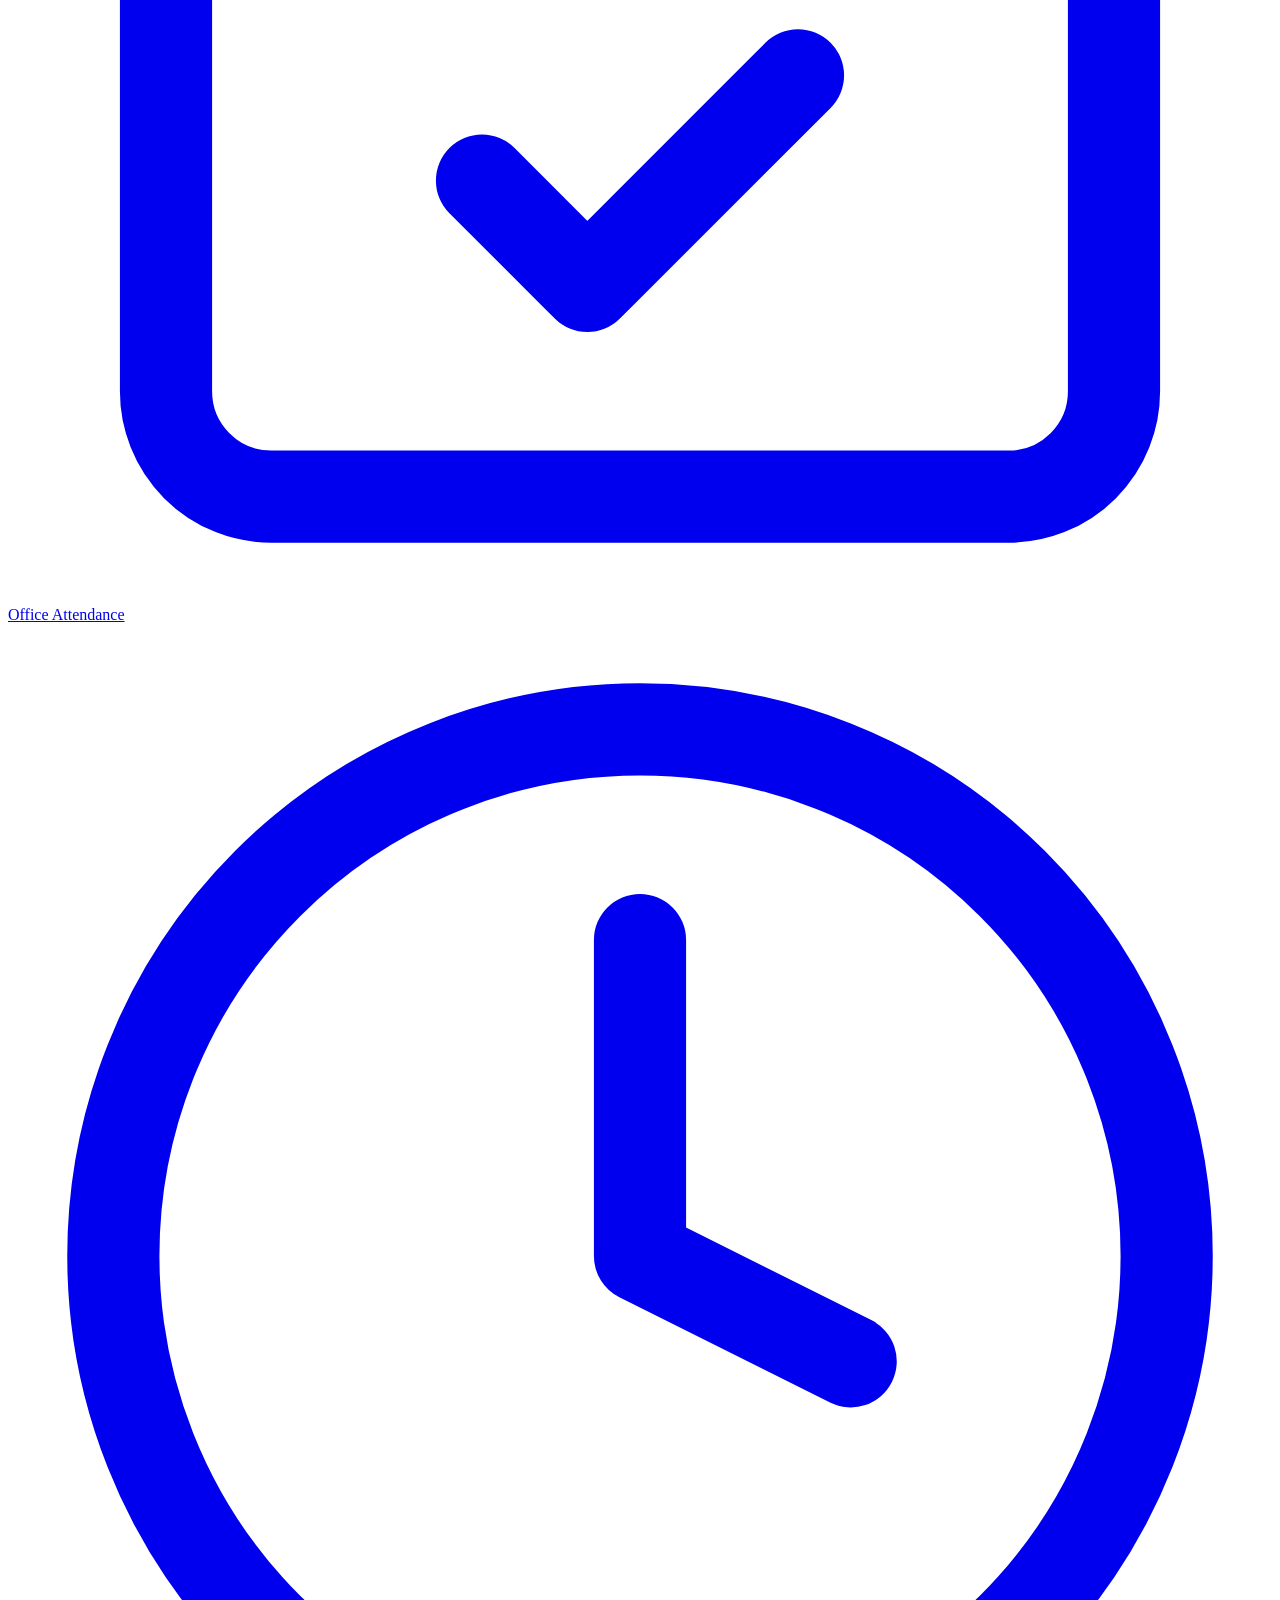
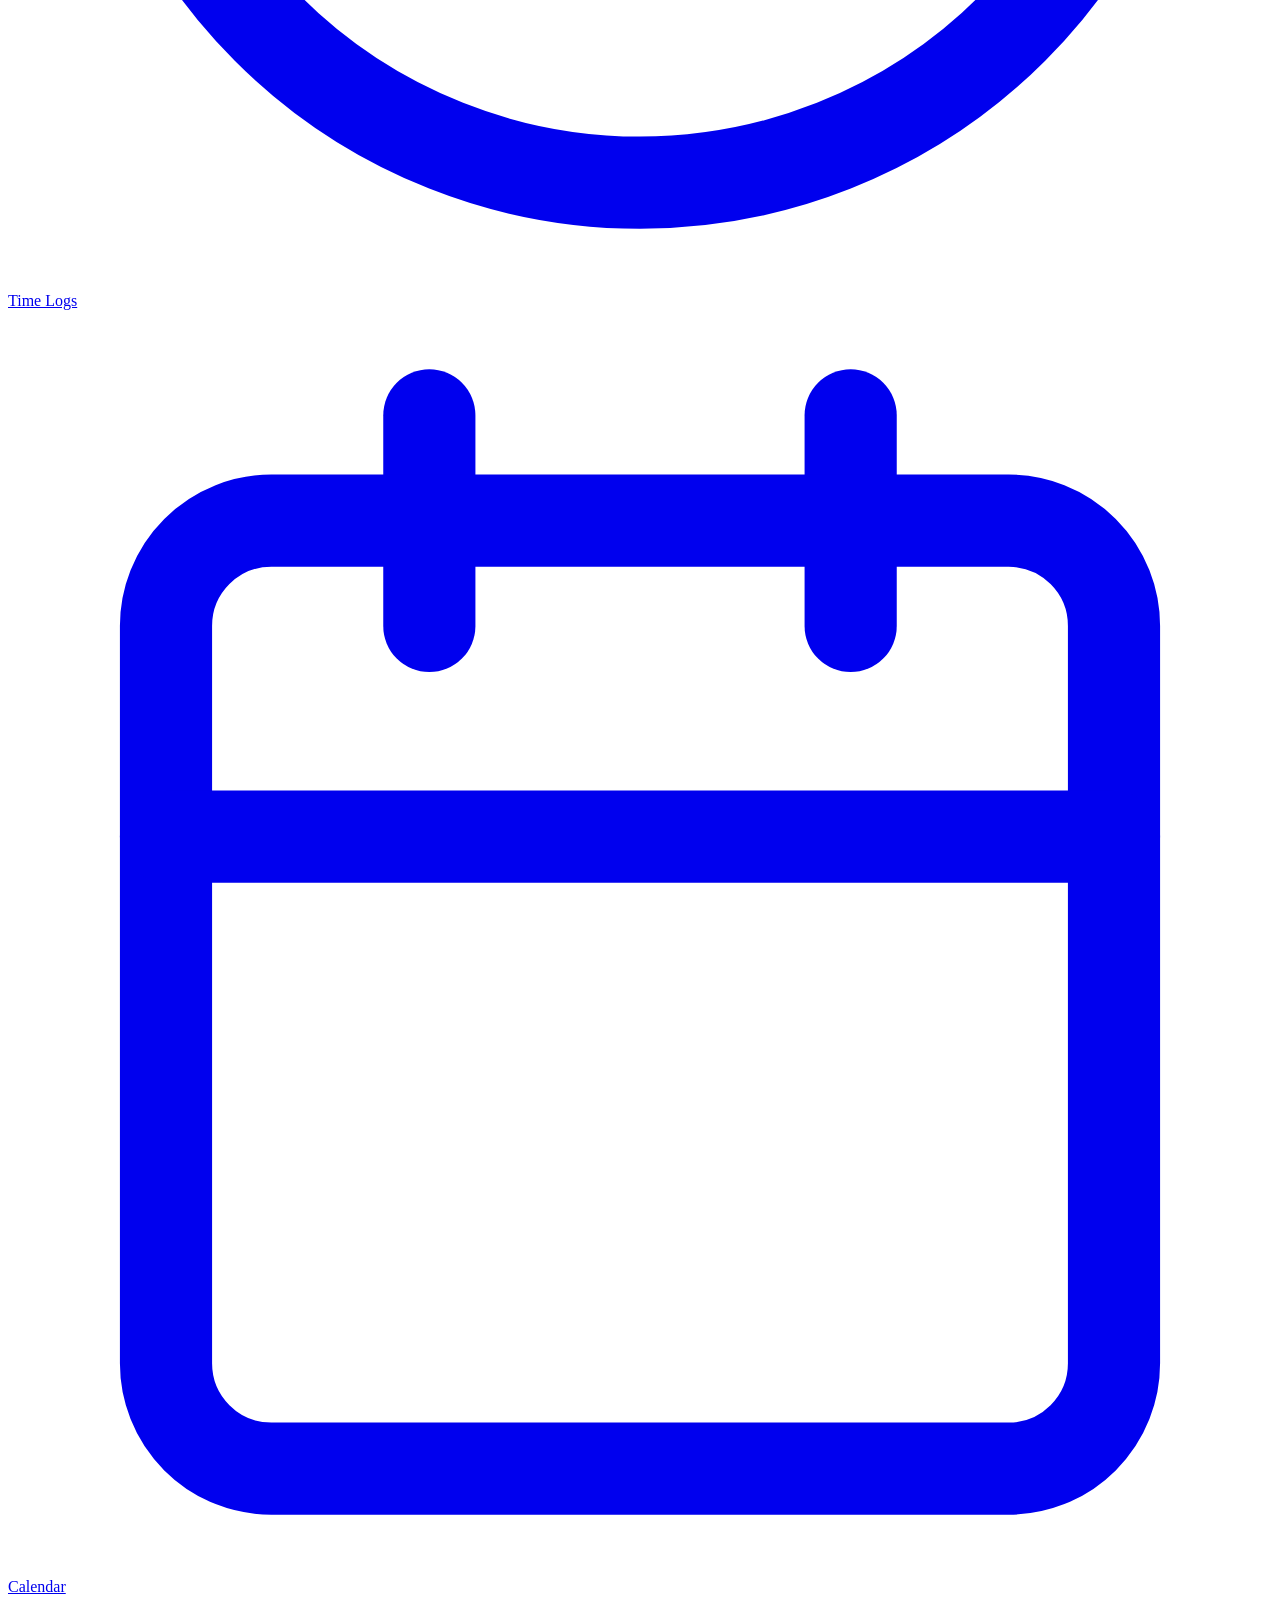
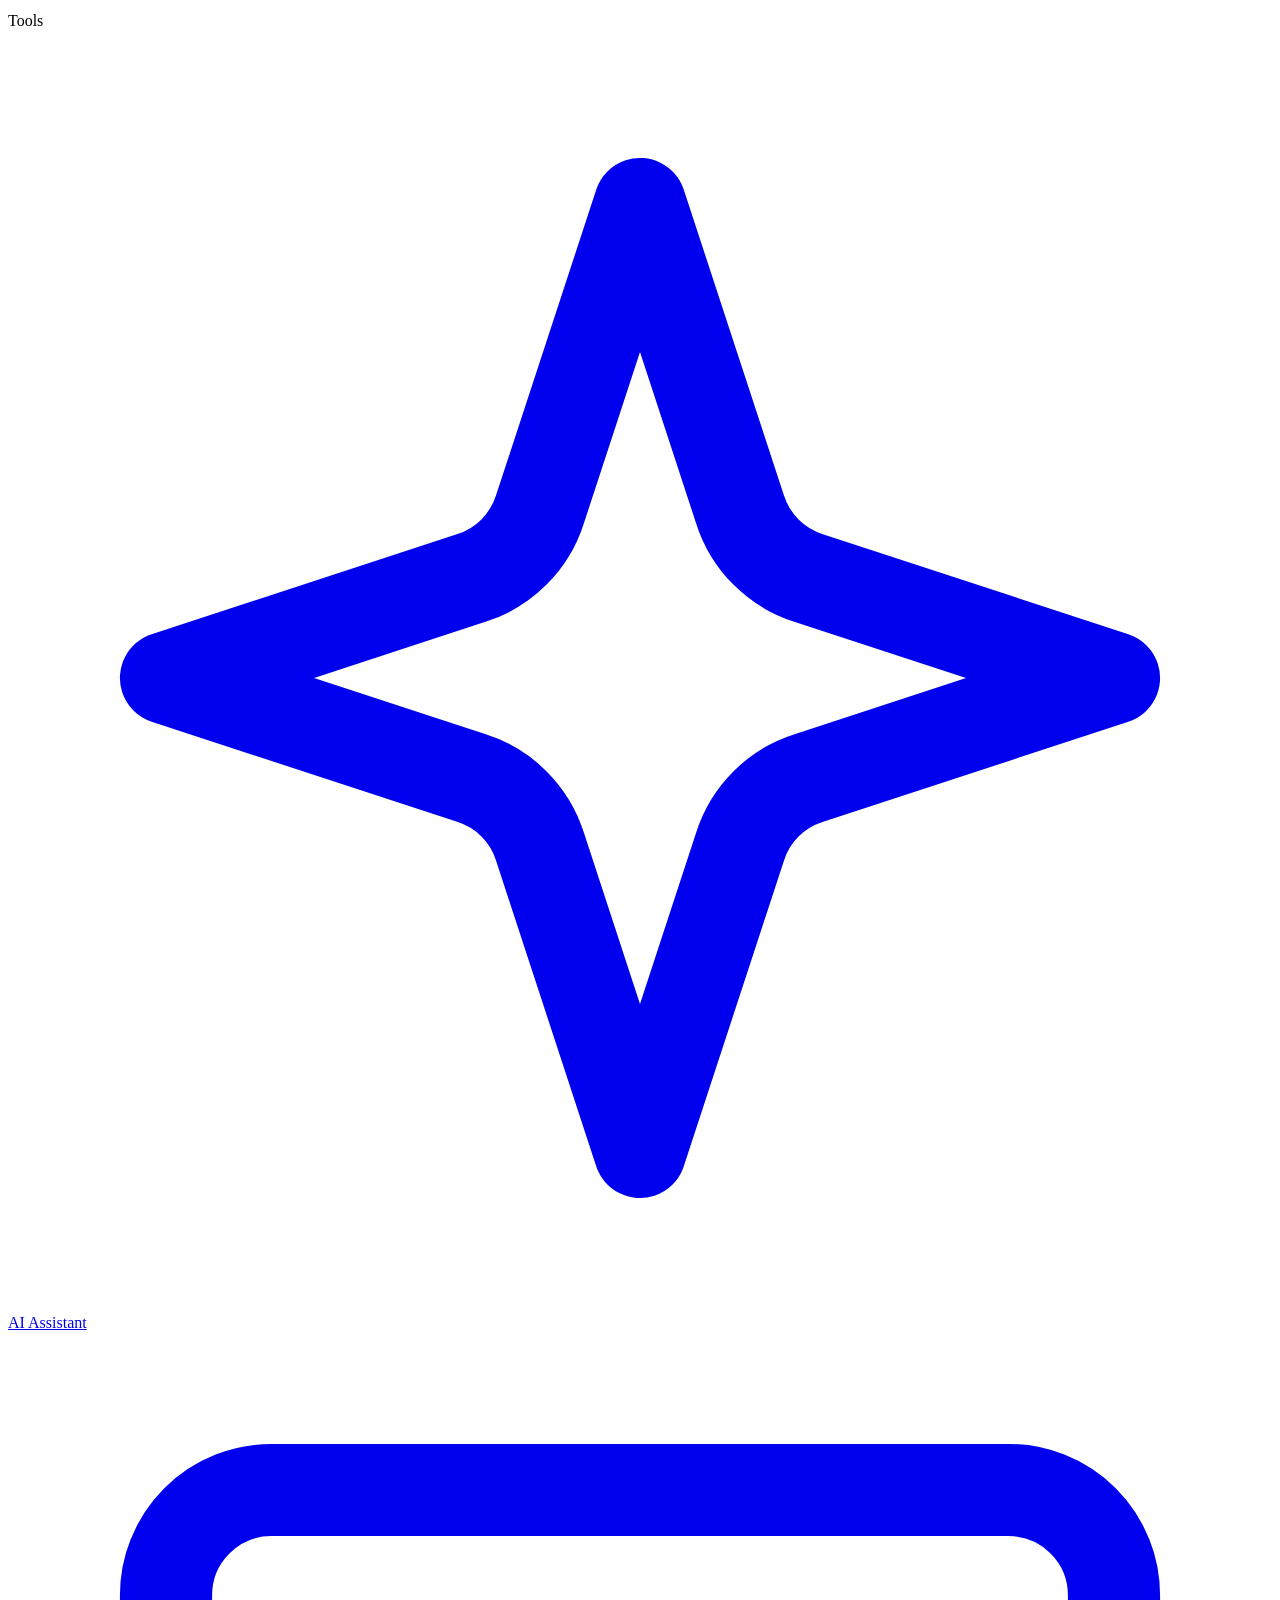
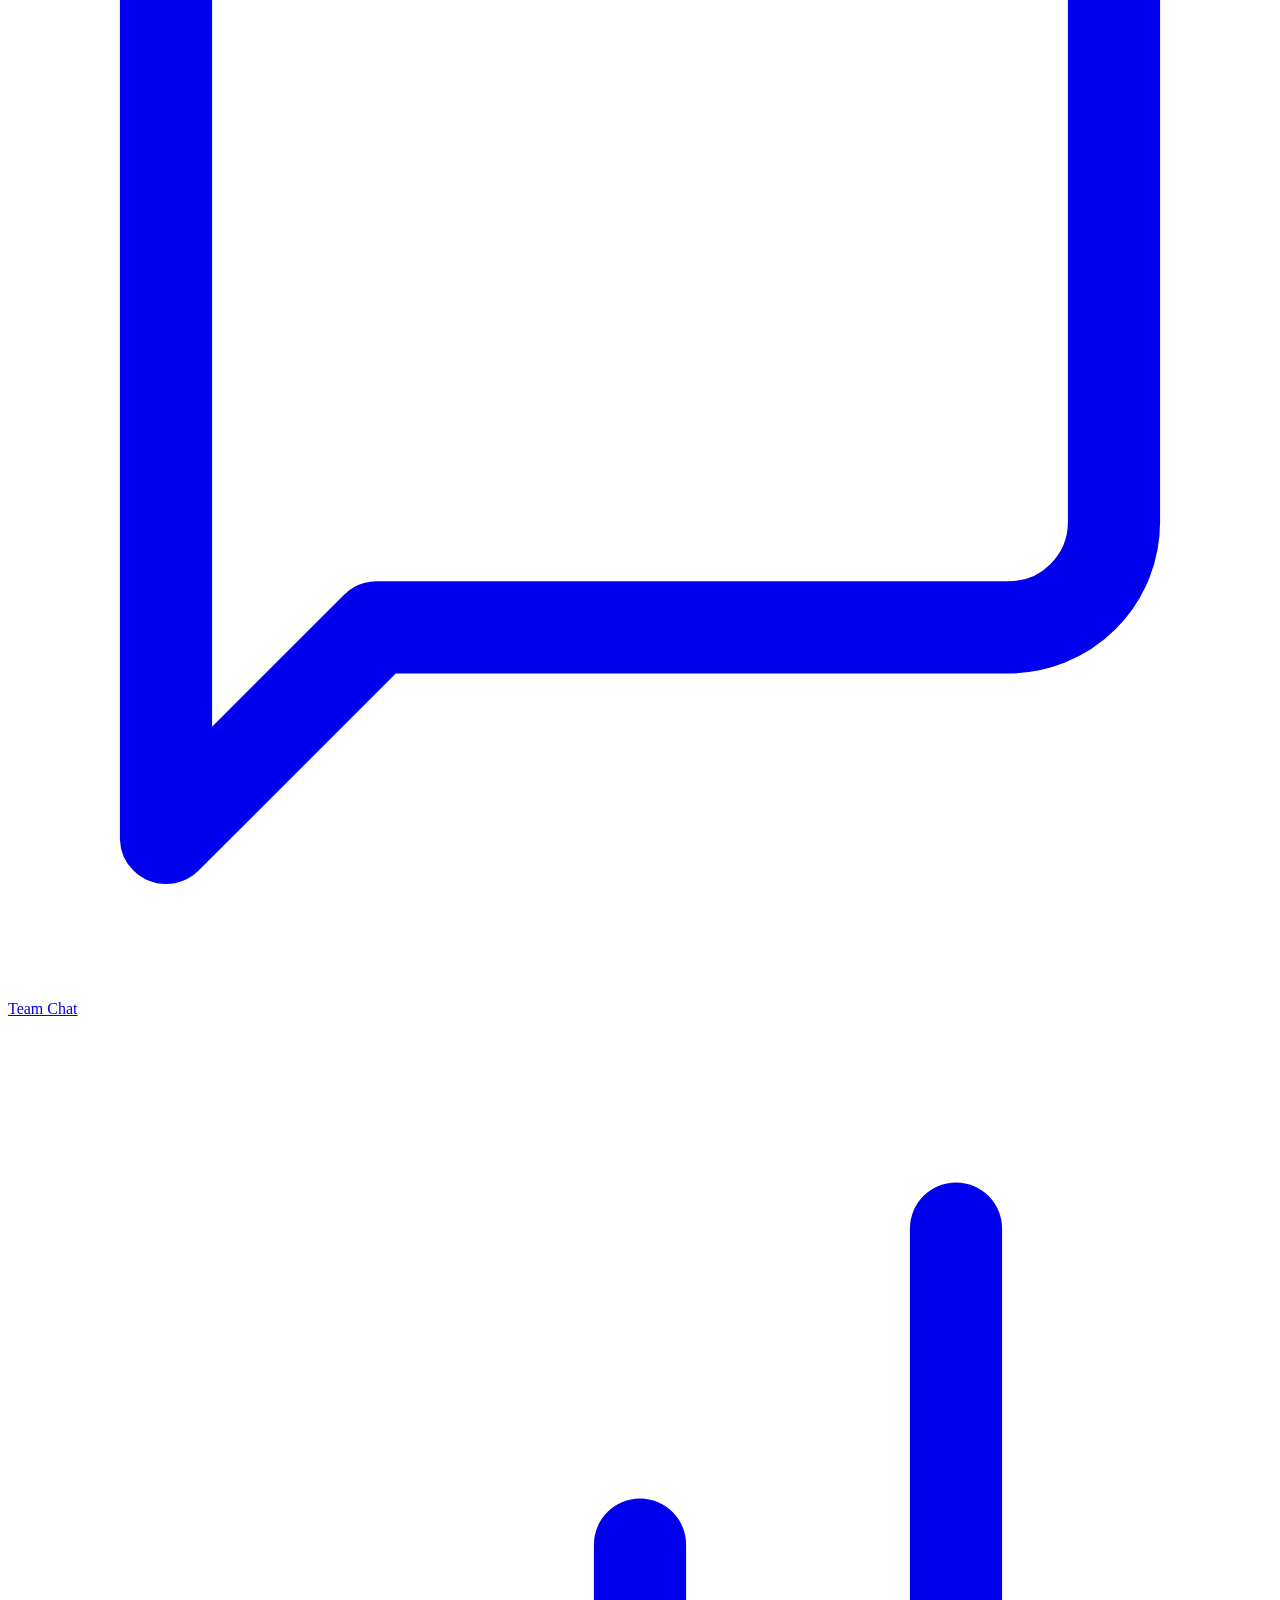
==== commit 03c3ae4b: "UI updated" ====
--- a/app/static/index.html
+++ b/app/static/index.html
@@ -8,7 +8,9 @@
   <link rel="preconnect" href="https://fonts.gstatic.com" crossorigin />
   <link href="https://fonts.googleapis.com/css2?family=DM+Sans:ital,opsz,wght@0,9..40,400;0,9..40,500;0,9..40,600;0,9..40,700;1,9..40,400&family=Instrument+Serif:ital@0;1&display=swap" rel="stylesheet" />
   <link rel="stylesheet" href="/static/styles.css?v=20261102-responsive1" />
-  <link rel="stylesheet" href="/static/workspace.css?v=20261028-attendance1" />
+  <link rel="stylesheet" href="/static/workspace.css?v=20261029-attendance2" />
+  <link rel="stylesheet" href="/static/shell.css?v=20261030-shell3" />
+  <link rel="stylesheet" href="/static/dashboard.css?v=20261030-dash1" />
   <link rel="icon" type="image/png" href="/public/logo.png" />
   <link rel="apple-touch-icon" href="/public/logo.png" />
 </head>
@@ -25,42 +27,34 @@
           <div class="brand-sub">Team workspace</div>
         </div>
       </div>
-      <div class="account-card">
-        <div class="account-meta">
-          <span class="account-label">Signed in</span>
-          <strong id="session-user">…</strong>
-        </div>
-        <div class="account-actions">
-          <button id="btn-logout" class="btn-logout" type="button">Log out</button>
-        </div>
-      </div>
 
       <nav class="sidebar-nav" aria-label="Workspace navigation">
-        <a href="#home" data-route="home" class="sidebar-nav-link"><span aria-hidden="true">⌂</span><span>Overview</span></a>
-        <a href="#brands" data-route="brands" class="sidebar-nav-link"><span aria-hidden="true">▦</span><span>Brands</span></a>
-        <a href="#tasks/mine" data-route="tasks/mine" class="sidebar-nav-link"><span aria-hidden="true">☺</span><span>My Tasks</span><em id="count-mine" class="count-badge hidden">0</em></a>
-        <a href="#tasks/all" data-route="tasks/all" class="sidebar-nav-link"><span aria-hidden="true">✓</span><span>All Tasks</span><em id="open-work-count" class="count-badge">0</em></a>
-        <a href="#notifications" data-route="notifications" class="sidebar-nav-link"><span aria-hidden="true">♧</span><span>Notifications</span><em id="count-notifications" class="count-badge hidden">0</em></a>
+        <p class="nav-label">Workspace</p>
+        <a href="#home" data-route="home" class="sidebar-nav-link"><span class="nav-ico" aria-hidden="true"><svg viewBox="0 0 24 24" fill="none" stroke="currentColor" stroke-width="1.75" stroke-linecap="round" stroke-linejoin="round"><path d="m3 9 9-7 9 7v11a2 2 0 0 1-2 2H5a2 2 0 0 1-2-2z"/><polyline points="9 22 9 12 15 12 15 22"/></svg></span><span>Dashboard</span></a>
+        <a href="#tasks/mine" data-route="tasks/mine" class="sidebar-nav-link"><span class="nav-ico" aria-hidden="true"><svg viewBox="0 0 24 24" fill="none" stroke="currentColor" stroke-width="1.75" stroke-linecap="round" stroke-linejoin="round"><circle cx="12" cy="12" r="10"/><circle cx="12" cy="10" r="3"/><path d="M7 20.662V19a2 2 0 0 1 2-2h6a2 2 0 0 1 2 2v1.662"/></svg></span><span>My Tasks</span><em id="count-mine" class="count-badge hidden">0</em></a>
+        <a href="#tasks/all" data-route="tasks/all" class="sidebar-nav-link"><span class="nav-ico" aria-hidden="true"><svg viewBox="0 0 24 24" fill="none" stroke="currentColor" stroke-width="1.75" stroke-linecap="round" stroke-linejoin="round"><path d="m3 17 2 2 4-4"/><path d="m3 7 2 2 4-4"/><path d="M13 6h8"/><path d="M13 12h8"/><path d="M13 18h8"/></svg></span><span>All Tasks</span><em id="open-work-count" class="count-badge">0</em></a>
+        <a href="#brands" data-route="brands" class="sidebar-nav-link"><span class="nav-ico" aria-hidden="true"><svg viewBox="0 0 24 24" fill="none" stroke="currentColor" stroke-width="1.75" stroke-linecap="round" stroke-linejoin="round"><rect width="7" height="7" x="3" y="3" rx="1"/><rect width="7" height="7" x="14" y="3" rx="1"/><rect width="7" height="7" x="14" y="14" rx="1"/><rect width="7" height="7" x="3" y="14" rx="1"/></svg></span><span>Brand Boards</span></a>
         <div class="nav-group" id="nav-departments">
           <button type="button" class="nav-group-toggle" id="departments-toggle" aria-expanded="true"><span>Departments</span><span aria-hidden="true">▾</span></button>
           <div id="sidebar-departments" class="nav-group-body"></div>
         </div>
-        <a href="#timelog" data-route="timelog" class="sidebar-nav-link"><span aria-hidden="true">⏱</span><span>Time Logs</span></a>
-        <a href="#attendance" data-route="attendance" class="sidebar-nav-link"><span aria-hidden="true">◷</span><span>Office Attendance</span></a>
-        <a href="#reports" data-route="reports" class="sidebar-nav-link sa-only hidden"><span aria-hidden="true">▤</span><span>Reports</span></a>
-        <a href="/admin" class="sidebar-nav-link sa-only hidden"><span aria-hidden="true">☰</span><span>User Management</span></a>
-        <a href="#deptmgmt" data-route="deptmgmt" class="sidebar-nav-link sa-only hidden"><span aria-hidden="true">◫</span><span>Department Management</span></a>
-        <a href="#integrations" data-route="integrations" class="sidebar-nav-link sa-only hidden"><span aria-hidden="true">⚙</span><span>Settings &amp; Integrations</span></a>
-        <details class="nav-more admin-only hidden">
-          <summary>More tools</summary>
-          <a href="#calendar" data-route="calendar" class="sidebar-nav-link"><span aria-hidden="true">▣</span><span>Calendar</span></a>
-          <a href="#ai" data-route="ai" class="sidebar-nav-link"><span aria-hidden="true">✦</span><span>AI Assistant</span></a>
-          <a href="#chat" data-route="chat" class="sidebar-nav-link"><span aria-hidden="true">💬</span><span>Team Chat</span></a>
-          <a href="#approvals" data-route="approvals" class="sidebar-nav-link admin-only hidden"><span aria-hidden="true">☑</span><span>Approvals</span></a>
-        </details>
+        <p class="nav-label">Activity</p>
+        <a href="#approvals" data-route="approvals" class="sidebar-nav-link admin-only hidden"><span class="nav-ico" aria-hidden="true"><svg viewBox="0 0 24 24" fill="none" stroke="currentColor" stroke-width="1.75" stroke-linecap="round" stroke-linejoin="round"><path d="M20 13c0 5-3.5 7.5-7.66 8.95a1 1 0 0 1-.67-.01C7.5 20.5 4 18 4 13V6a1 1 0 0 1 1-1c2 0 4.5-1.2 6.24-2.72a1.17 1.17 0 0 1 1.52 0C14.51 3.81 17 5 19 5a1 1 0 0 1 1 1z"/><path d="m9 12 2 2 4-4"/></svg></span><span>Approvals</span></a>
+        <a href="#notifications" data-route="notifications" class="sidebar-nav-link"><span class="nav-ico" aria-hidden="true"><svg viewBox="0 0 24 24" fill="none" stroke="currentColor" stroke-width="1.75" stroke-linecap="round" stroke-linejoin="round"><path d="M6 8a6 6 0 0 1 12 0c0 7 3 9 3 9H3s3-2 3-9"/><path d="M10.3 21a1.94 1.94 0 0 0 3.4 0"/></svg></span><span>Notifications</span><em id="count-notifications" class="count-badge hidden">0</em></a>
+        <a href="#attendance" data-route="attendance" class="sidebar-nav-link"><span class="nav-ico" aria-hidden="true"><svg viewBox="0 0 24 24" fill="none" stroke="currentColor" stroke-width="1.75" stroke-linecap="round" stroke-linejoin="round"><path d="M8 2v4"/><path d="M16 2v4"/><rect width="18" height="18" x="3" y="4" rx="2"/><path d="M3 10h18"/><path d="m9 16 2 2 4-4"/></svg></span><span>Office Attendance</span></a>
+        <a href="#timelog" data-route="timelog" class="sidebar-nav-link"><span class="nav-ico" aria-hidden="true"><svg viewBox="0 0 24 24" fill="none" stroke="currentColor" stroke-width="1.75" stroke-linecap="round" stroke-linejoin="round"><circle cx="12" cy="12" r="10"/><polyline points="12 6 12 12 16 14"/></svg></span><span>Time Logs</span></a>
+        <a href="#calendar" data-route="calendar" class="sidebar-nav-link admin-only hidden"><span class="nav-ico" aria-hidden="true"><svg viewBox="0 0 24 24" fill="none" stroke="currentColor" stroke-width="1.75" stroke-linecap="round" stroke-linejoin="round"><path d="M8 2v4"/><path d="M16 2v4"/><rect width="18" height="18" x="3" y="4" rx="2"/><path d="M3 10h18"/></svg></span><span>Calendar</span></a>
+        <p class="nav-label">Tools</p>
+        <a href="#ai" data-route="ai" class="sidebar-nav-link admin-only hidden"><span class="nav-ico" aria-hidden="true"><svg viewBox="0 0 24 24" fill="none" stroke="currentColor" stroke-width="1.75" stroke-linecap="round" stroke-linejoin="round"><path d="m12 3-1.9 5.8a2 2 0 0 1-1.3 1.3L3 12l5.8 1.9a2 2 0 0 1 1.3 1.3L12 21l1.9-5.8a2 2 0 0 1 1.3-1.3L21 12l-5.8-1.9a2 2 0 0 1-1.3-1.3z"/></svg></span><span>AI Assistant</span></a>
+        <a href="#chat" data-route="chat" class="sidebar-nav-link admin-only hidden"><span class="nav-ico" aria-hidden="true"><svg viewBox="0 0 24 24" fill="none" stroke="currentColor" stroke-width="1.75" stroke-linecap="round" stroke-linejoin="round"><path d="M21 15a2 2 0 0 1-2 2H7l-4 4V5a2 2 0 0 1 2-2h14a2 2 0 0 1 2 2z"/></svg></span><span>Team Chat</span></a>
+        <a href="#reports" data-route="reports" class="sidebar-nav-link sa-only hidden"><span class="nav-ico" aria-hidden="true"><svg viewBox="0 0 24 24" fill="none" stroke="currentColor" stroke-width="1.75" stroke-linecap="round" stroke-linejoin="round"><line x1="12" x2="12" y1="20" y2="10"/><line x1="18" x2="18" y1="20" y2="4"/><line x1="6" x2="6" y1="20" y2="16"/></svg></span><span>Reports</span></a>
+        <p class="nav-label sa-only hidden">Administration</p>
+        <a href="/admin" class="sidebar-nav-link sa-only hidden"><span class="nav-ico" aria-hidden="true"><svg viewBox="0 0 24 24" fill="none" stroke="currentColor" stroke-width="1.75" stroke-linecap="round" stroke-linejoin="round"><path d="M16 21v-2a4 4 0 0 0-4-4H6a4 4 0 0 0-4 4v2"/><circle cx="9" cy="7" r="4"/><path d="M22 21v-2a4 4 0 0 0-3-3.87"/><path d="M16 3.13a4 4 0 0 1 0 7.75"/></svg></span><span>Users &amp; Roles</span></a>
+        <a href="#deptmgmt" data-route="deptmgmt" class="sidebar-nav-link sa-only hidden"><span class="nav-ico" aria-hidden="true"><svg viewBox="0 0 24 24" fill="none" stroke="currentColor" stroke-width="1.75" stroke-linecap="round" stroke-linejoin="round"><rect width="16" height="20" x="4" y="2" rx="2"/><path d="M9 22v-4h6v4"/><path d="M8 6h.01M16 6h.01M12 6h.01M12 10h.01M12 14h.01M16 10h.01M16 14h.01M8 10h.01M8 14h.01"/></svg></span><span>Department Management</span></a>
+        <a href="#integrations" data-route="integrations" class="sidebar-nav-link sa-only hidden"><span class="nav-ico" aria-hidden="true"><svg viewBox="0 0 24 24" fill="none" stroke="currentColor" stroke-width="1.75" stroke-linecap="round" stroke-linejoin="round"><path d="M12 22v-5"/><path d="M9 8V2"/><path d="M15 8V2"/><path d="M18 8v5a4 4 0 0 1-4 4h-4a4 4 0 0 1-4-4V8Z"/></svg></span><span>Settings &amp; Integrations</span></a>
       </nav>
 
-      <button class="sidebar-collapse-toggle" id="sidebar-collapse-toggle" type="button" aria-label="Collapse sidebar" aria-expanded="true">‹</button>
+      <button class="sidebar-collapse-toggle" id="sidebar-collapse-toggle" type="button" aria-label="Collapse sidebar" aria-expanded="true"><svg viewBox="0 0 24 24" fill="none" stroke="currentColor" stroke-width="1.75" stroke-linecap="round" stroke-linejoin="round" aria-hidden="true"><path d="m15 18-6-6 6-6"/></svg></button>
     </aside>
 
     <main class="main">
@@ -69,19 +63,20 @@
           <div class="page-title">
             <button id="mobile-sidebar-toggle" class="mobile-sidebar-toggle" type="button" aria-label="Open navigation" aria-expanded="false">☰</button>
             <div>
-              <p class="eyebrow">The Social Links</p>
+              <nav class="breadcrumb" aria-label="Breadcrumb"><span>The Social Links</span><span class="breadcrumb-sep" aria-hidden="true">/</span><span id="breadcrumb-current" aria-current="page">Dashboard</span></nav>
               <h1 id="page-title">Overview</h1>
               <p id="home-welcome" class="home-welcome">Your portfolio at a glance</p>
             </div>
           </div>
           <div class="global-search">
+            <svg class="search-ico" viewBox="0 0 24 24" fill="none" stroke="currentColor" stroke-width="1.75" stroke-linecap="round" stroke-linejoin="round" aria-hidden="true"><circle cx="11" cy="11" r="8"/><path d="m21 21-4.3-4.3"/></svg>
             <input id="global-search" type="search" placeholder="Search brands, tasks, events…  ( / )" autocomplete="off" aria-label="Search everything" />
             <div id="global-search-results" class="global-search-results hidden"></div>
           </div>
           <div class="notification-wrap">
             <button id="notification-toggle" class="notification-toggle" type="button" aria-label="Notifications" aria-expanded="false">
-              <span aria-hidden="true">♧</span>
-              <span>Notifications</span>
+              <svg class="top-ico" viewBox="0 0 24 24" fill="none" stroke="currentColor" stroke-width="1.75" stroke-linecap="round" stroke-linejoin="round" aria-hidden="true"><path d="M6 8a6 6 0 0 1 12 0c0 7 3 9 3 9H3s3-2 3-9"/><path d="M10.3 21a1.94 1.94 0 0 0 3.4 0"/></svg>
+              <span class="sr-only">Notifications</span>
               <span id="notification-badge" class="notification-badge hidden" aria-label="Unread notifications">0</span>
             </button>
             <section id="notification-panel" class="notification-panel hidden" aria-label="Notification center">
@@ -92,10 +87,25 @@
               <div id="notification-list"></div>
             </section>
           </div>
+          <div class="profile-wrap">
+            <button id="profile-toggle" class="profile-toggle" type="button" aria-haspopup="menu" aria-expanded="false" aria-label="Account menu">
+              <span id="profile-avatar" class="avatar" aria-hidden="true">·</span>
+              <svg class="top-ico chevron-sm" viewBox="0 0 24 24" fill="none" stroke="currentColor" stroke-width="1.75" stroke-linecap="round" stroke-linejoin="round" aria-hidden="true"><path d="m6 9 6 6 6-6"/></svg>
+            </button>
+            <div id="profile-menu" class="profile-menu hidden" role="menu">
+              <div class="profile-meta">
+                <span class="account-label">Signed in as</span>
+                <strong id="session-user">…</strong>
+              </div>
+              <button id="btn-logout" class="btn-logout" type="button" role="menuitem">Log out</button>
+            </div>
+          </div>
         </div>
       </header>
 
       <section id="home-view" class="page-view">
+        <div id="dashboard-root" class="dash-root" aria-live="polite"></div>
+        <div class="legacy-home" hidden>
         <section class="dashboard-panel summary-panel">
           <div class="section-heading"><div><span class="eyebrow">At a glance</span><h2>Overview</h2></div><a href="#work" class="text-link">View all work</a></div>
           <div id="work-summary" class="work-summary"><p class="muted">Loading work…</p></div>
@@ -124,6 +134,7 @@
               <button type="button" id="quick-schedule-event" class="admin-only hidden">＋ Schedule event</button>
             </div>
           </section>
+        </div>
         </div>
       </section>
 
@@ -493,8 +504,9 @@
   </aside>
 
   <script src="/static/emoji.js?v=20261025-emoji"></script>
-  <script src="/static/app.js?v=20261028-attendance1"></script>
+  <script src="/static/app.js?v=20261029-attendance2"></script>
   <script src="/static/workspace.js?v=20261102-responsive1"></script>
-  <script src="/static/attendance.js?v=20261028-attendance1"></script>
+  <script src="/static/attendance.js?v=20261030-dash1"></script>
+  <script src="/static/dashboard.js?v=20261030-dash1"></script>
 </body>
 </html>
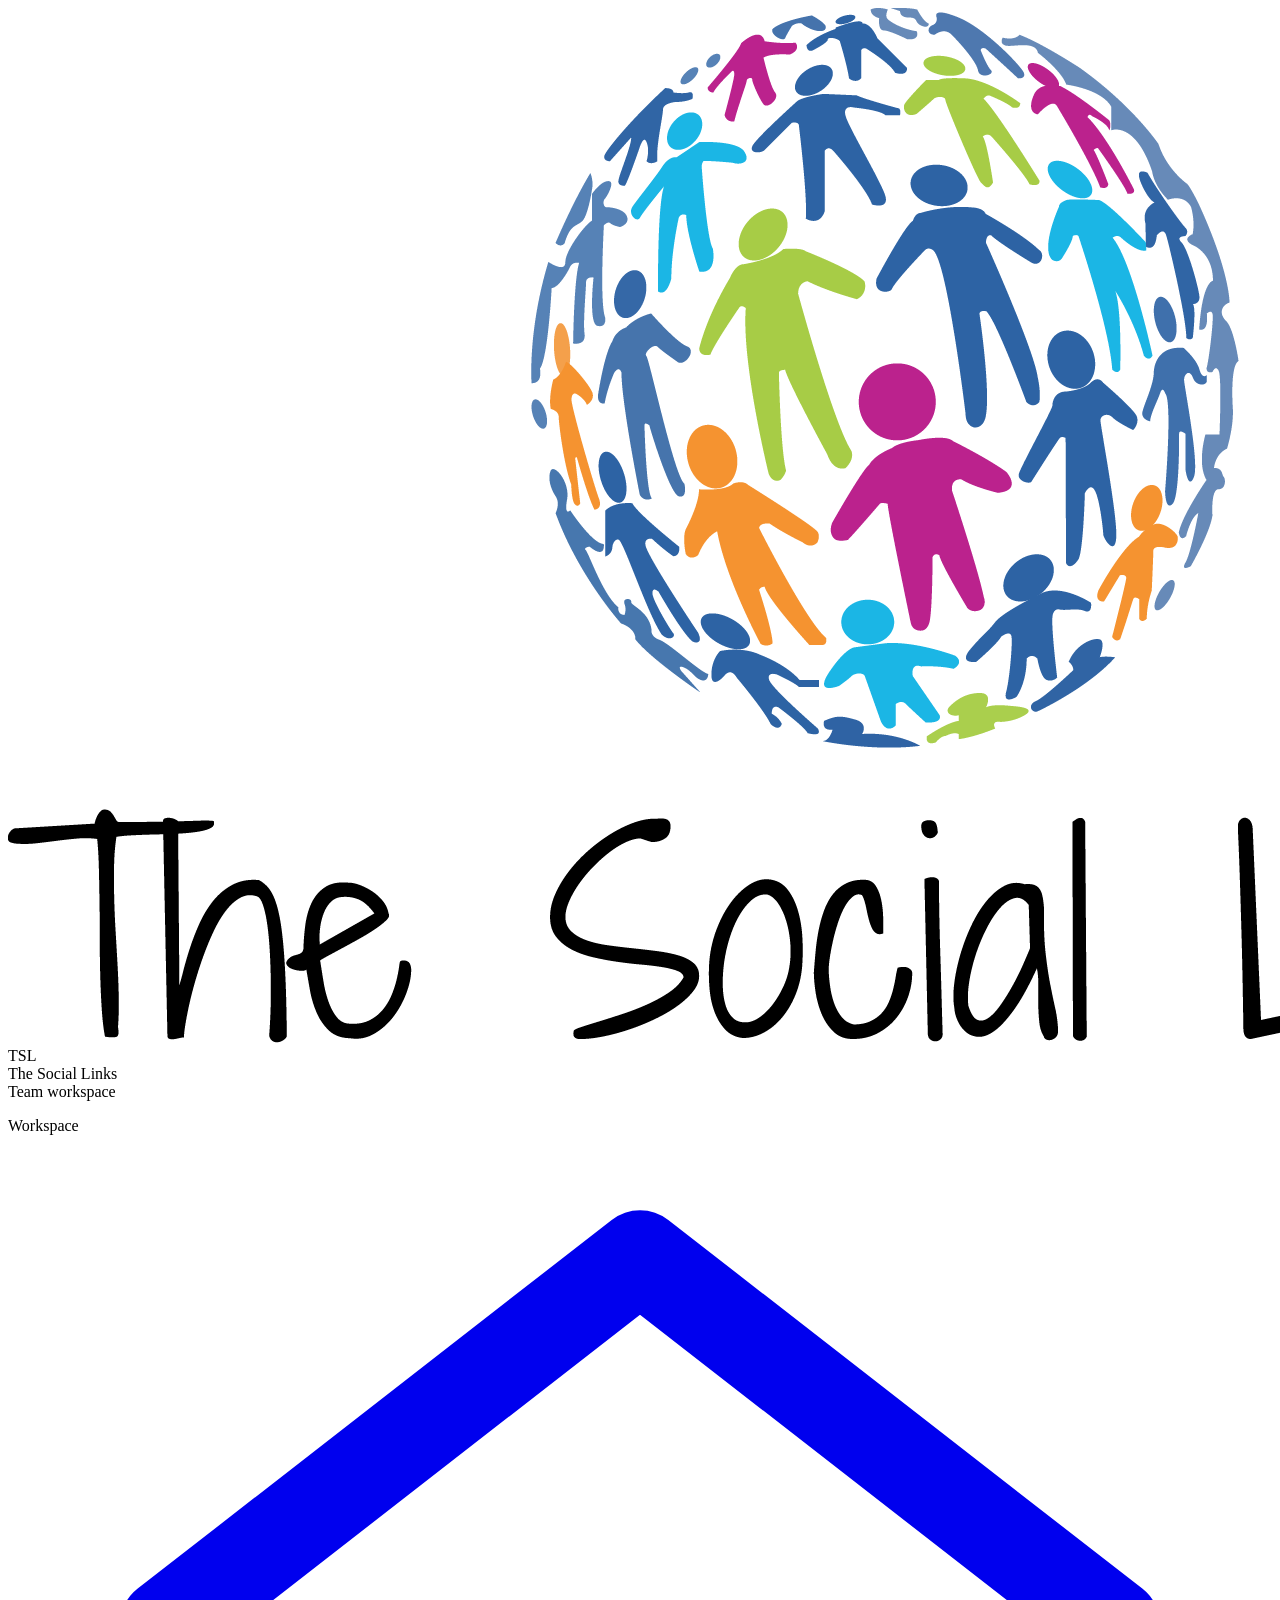
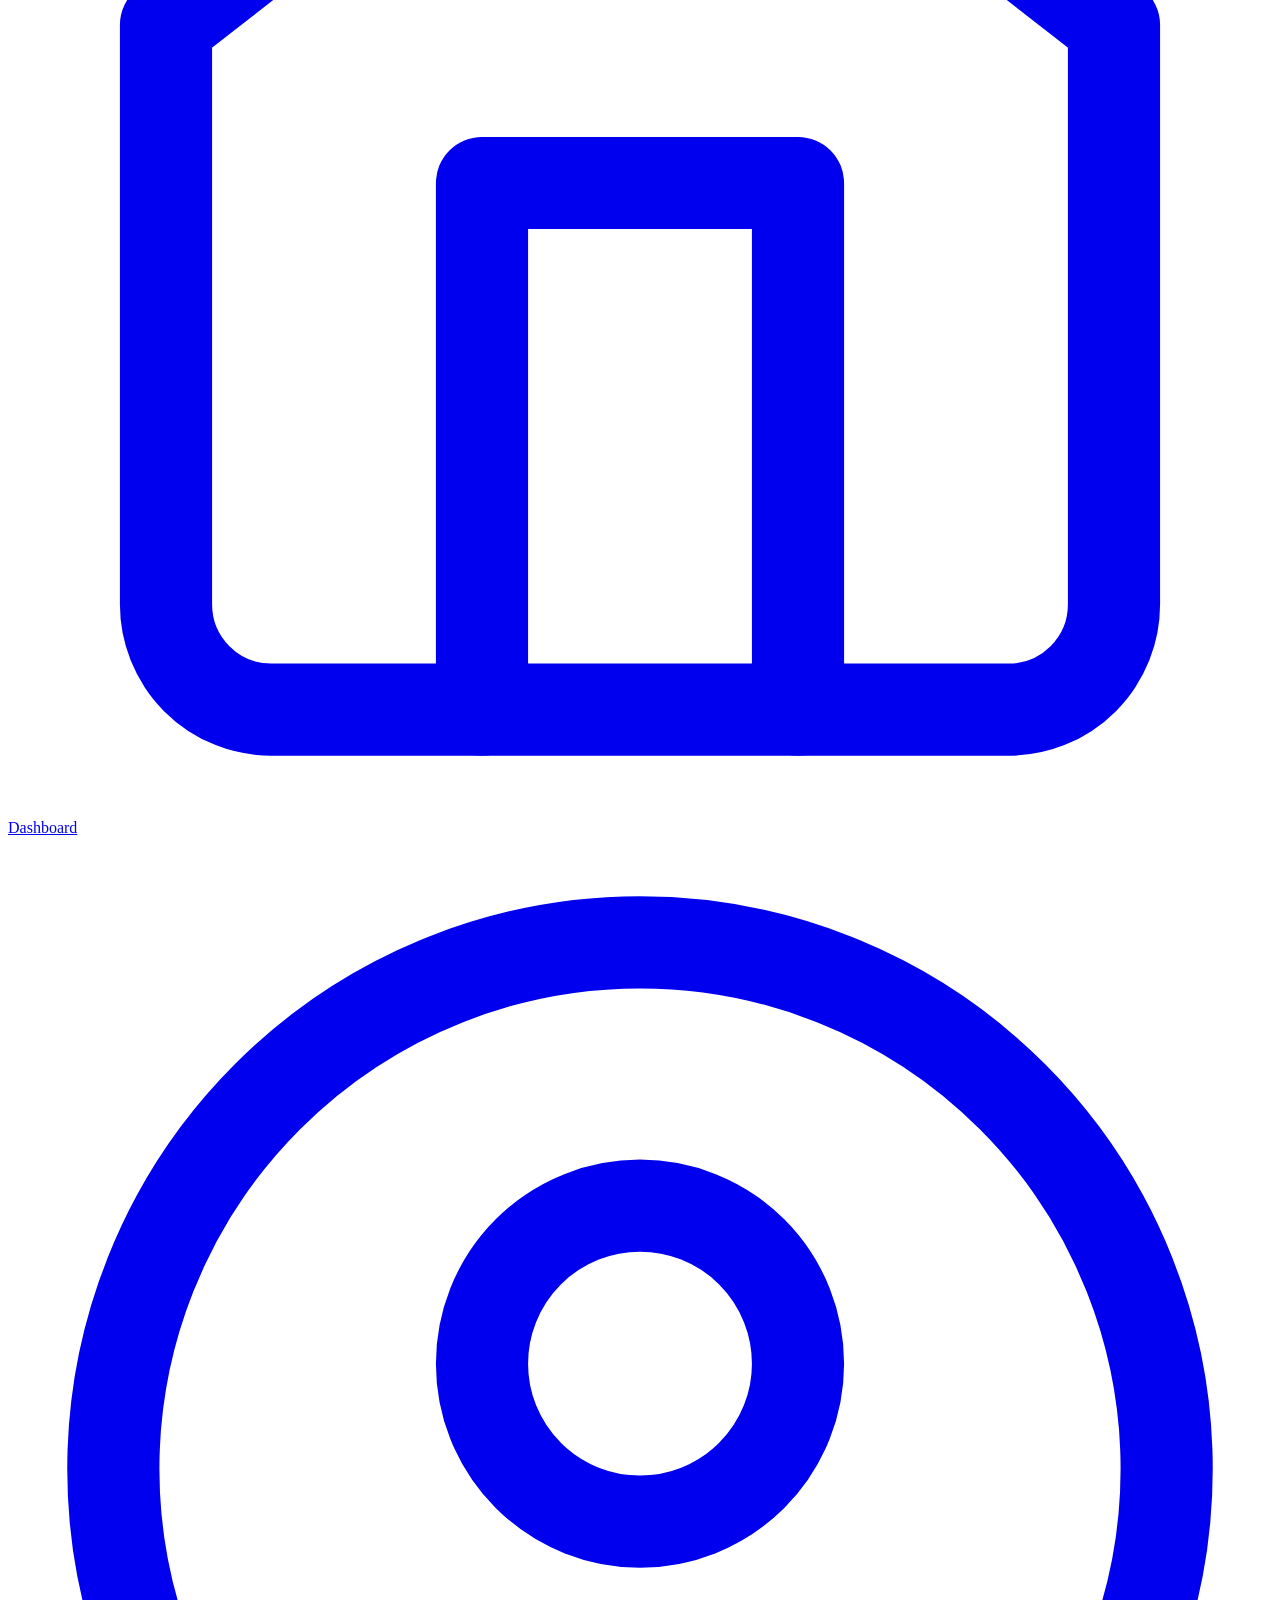
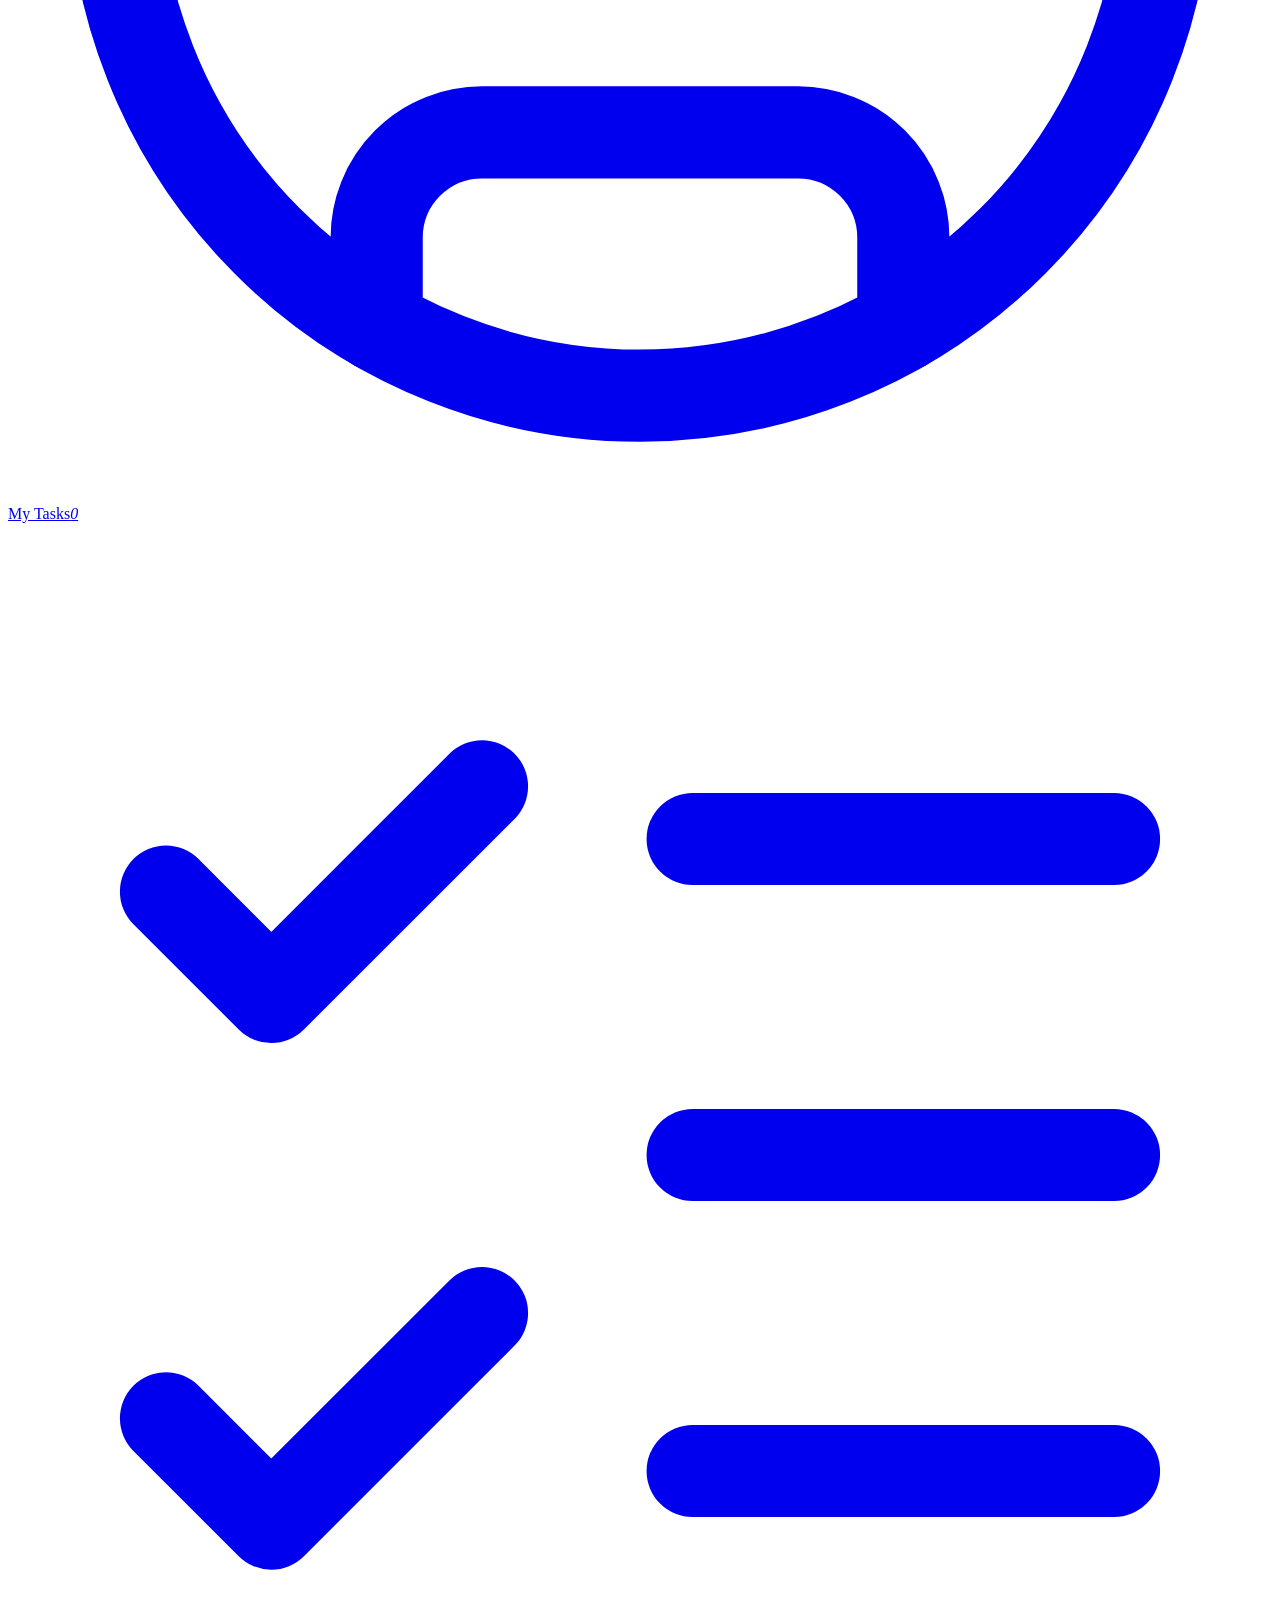
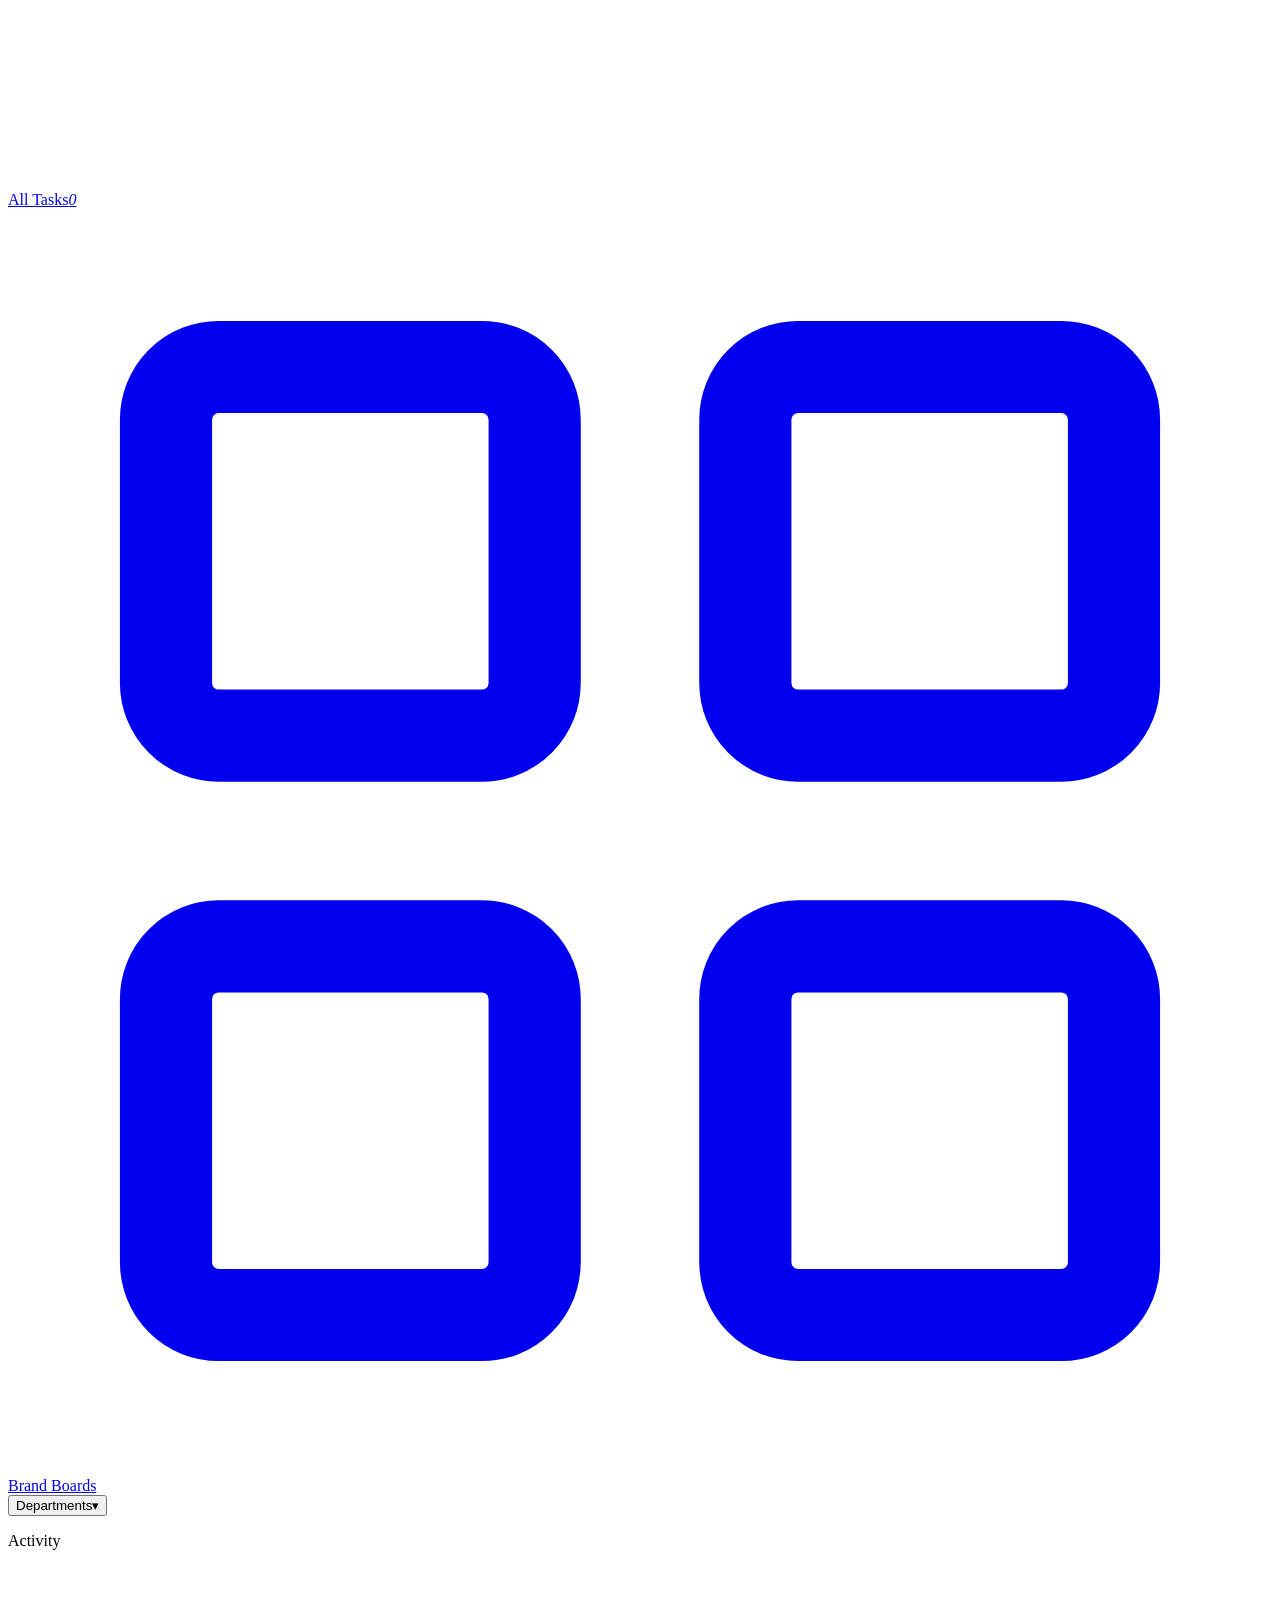
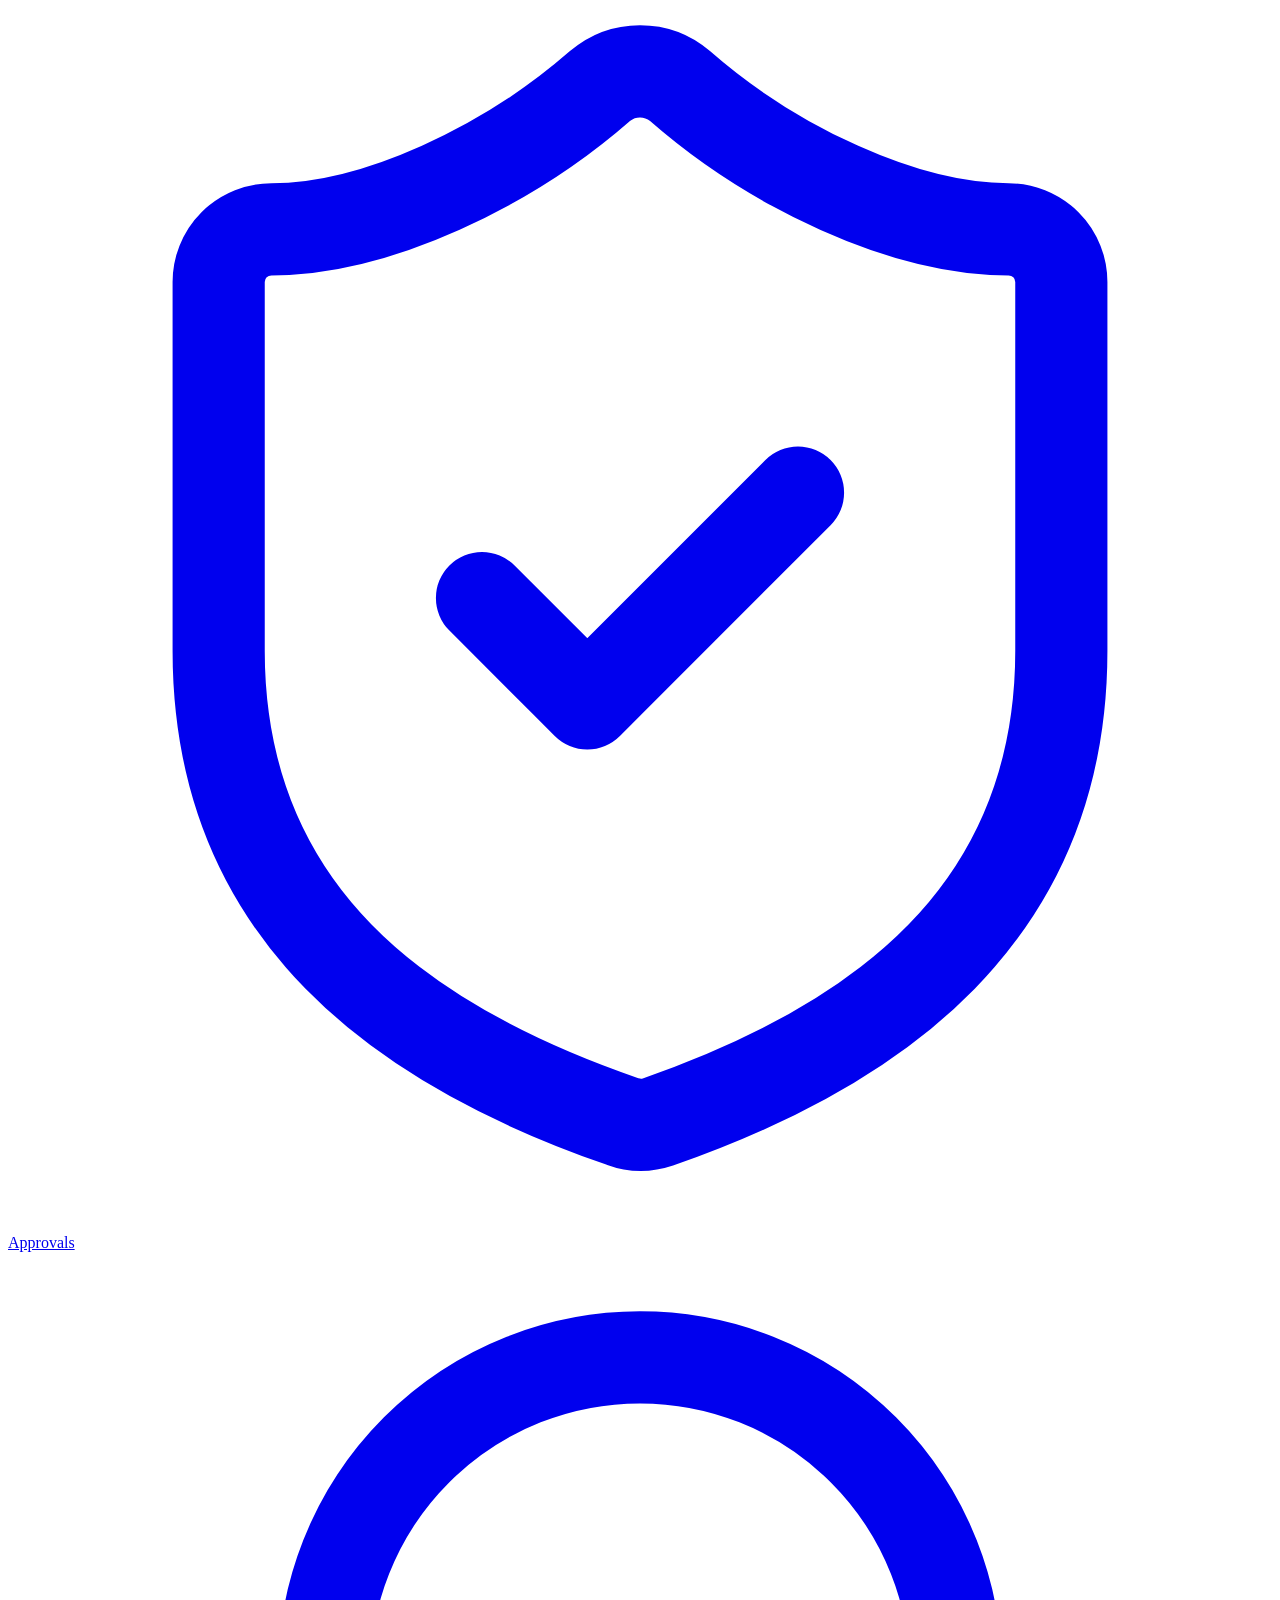
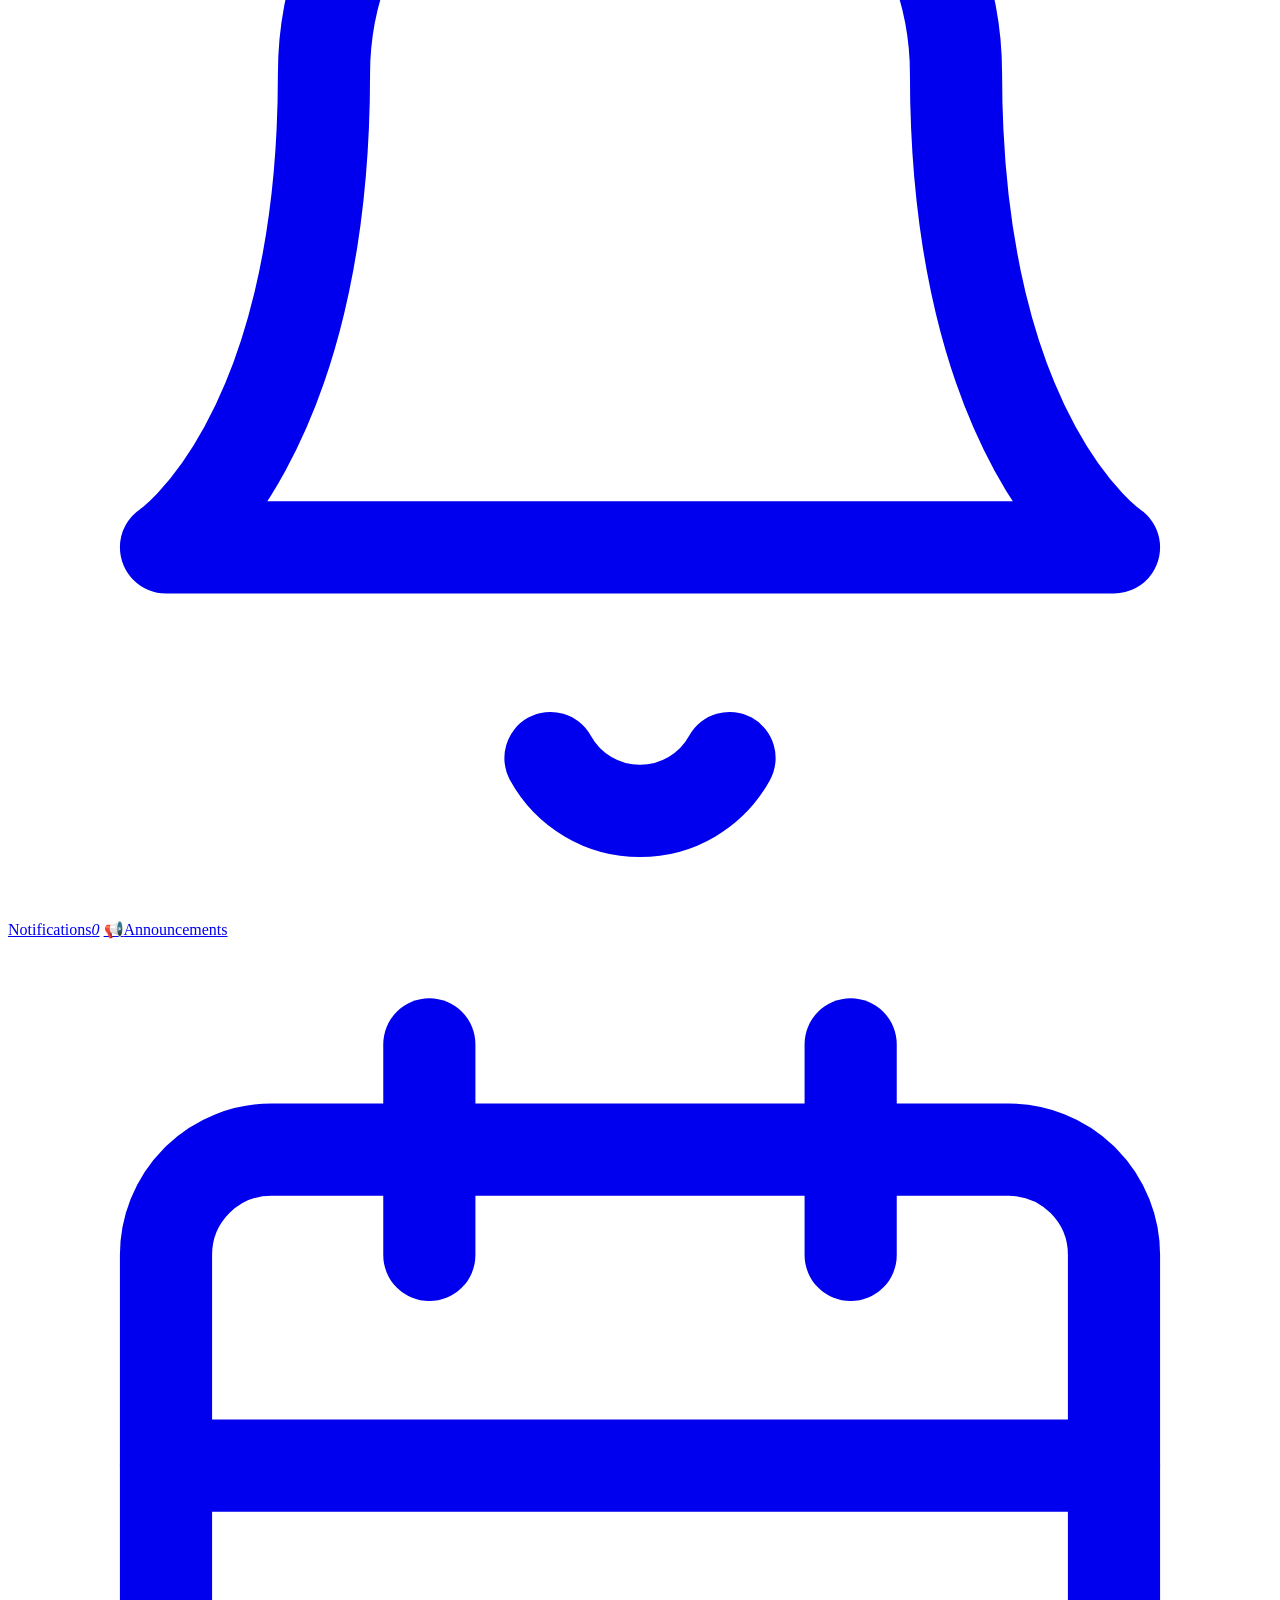
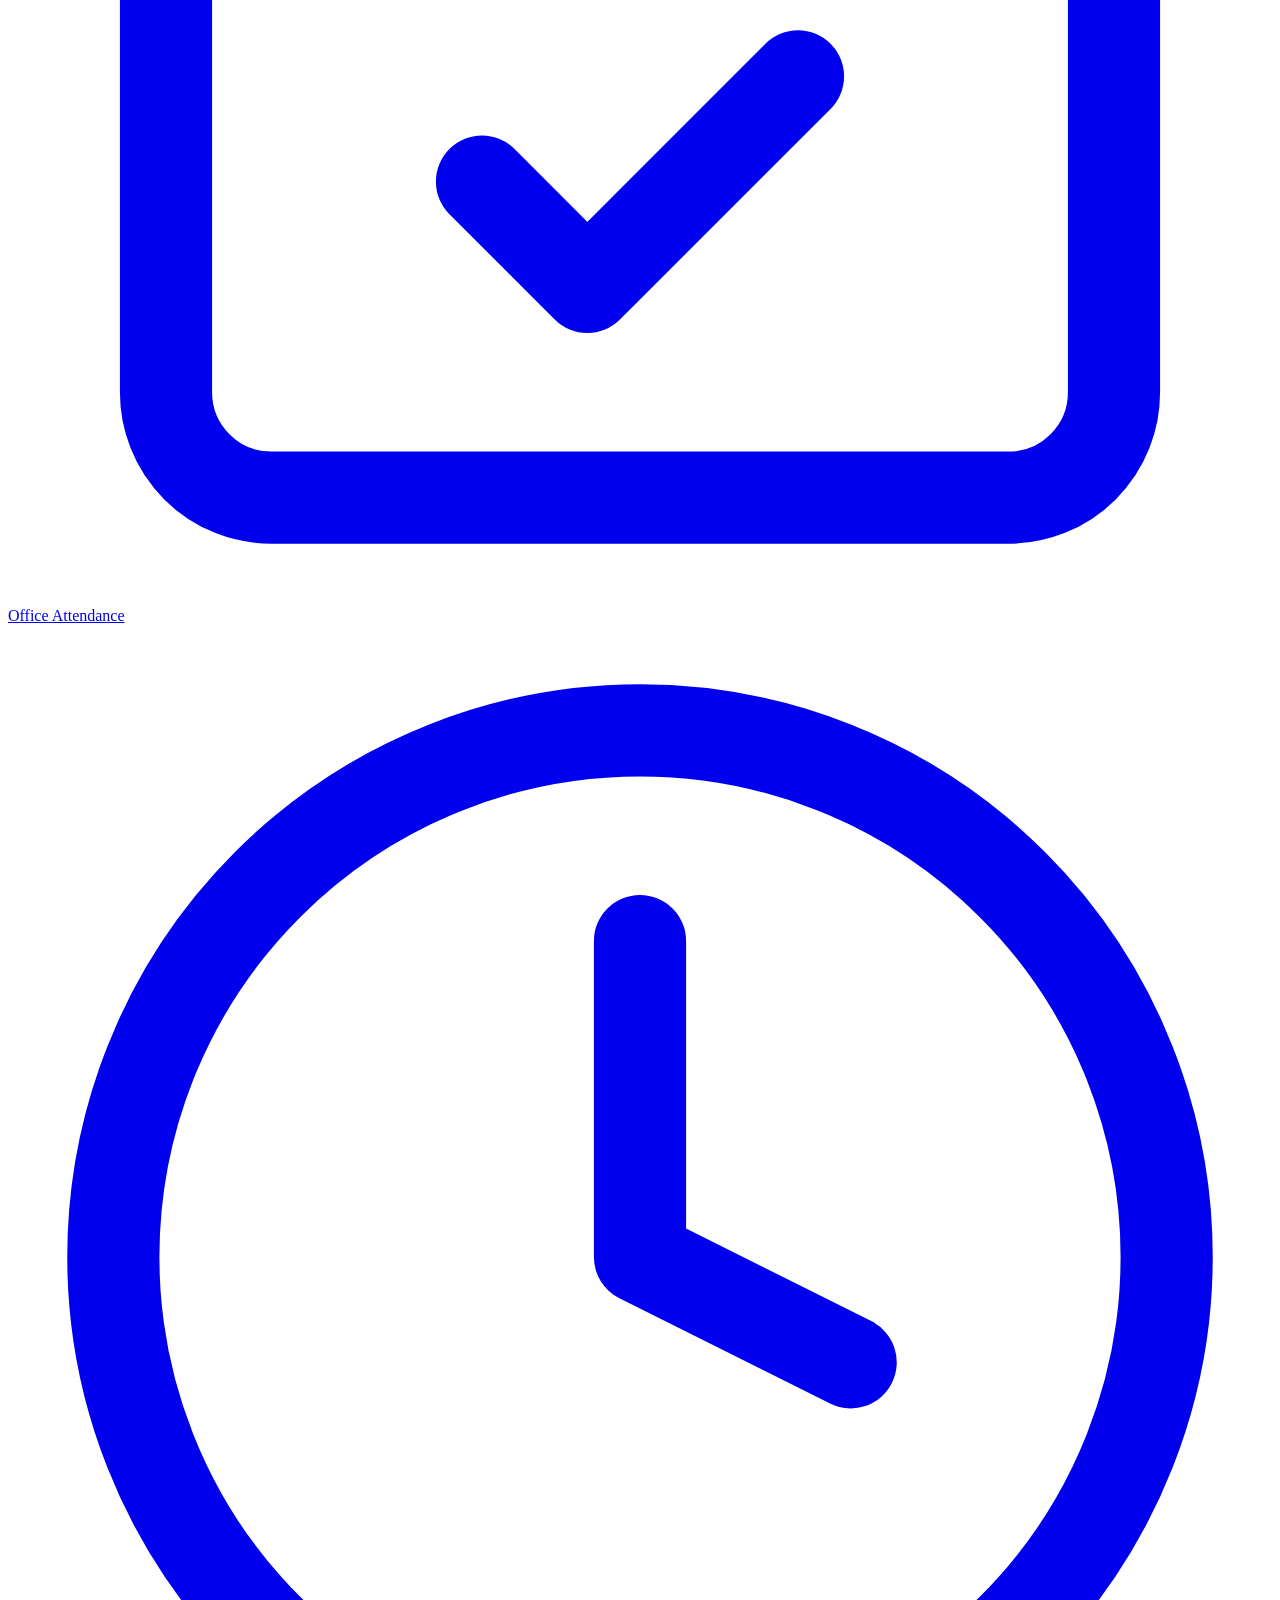
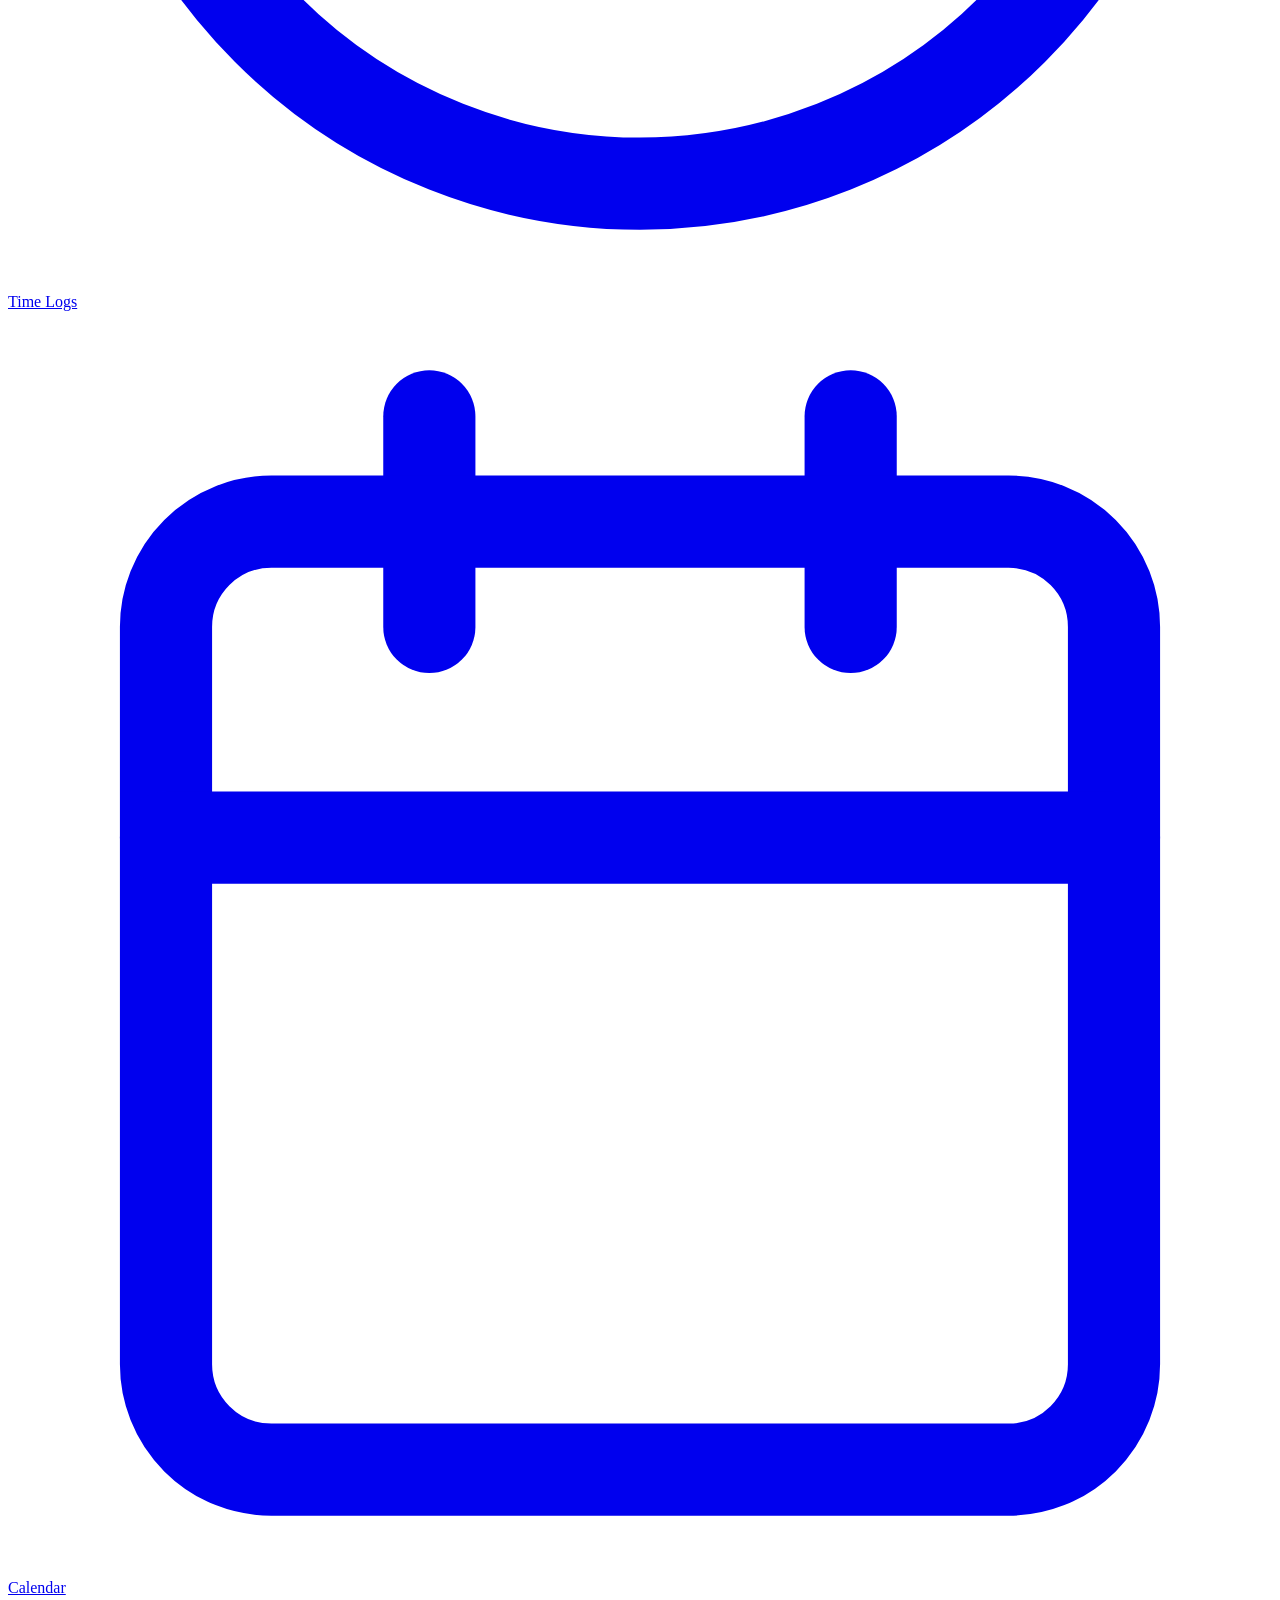
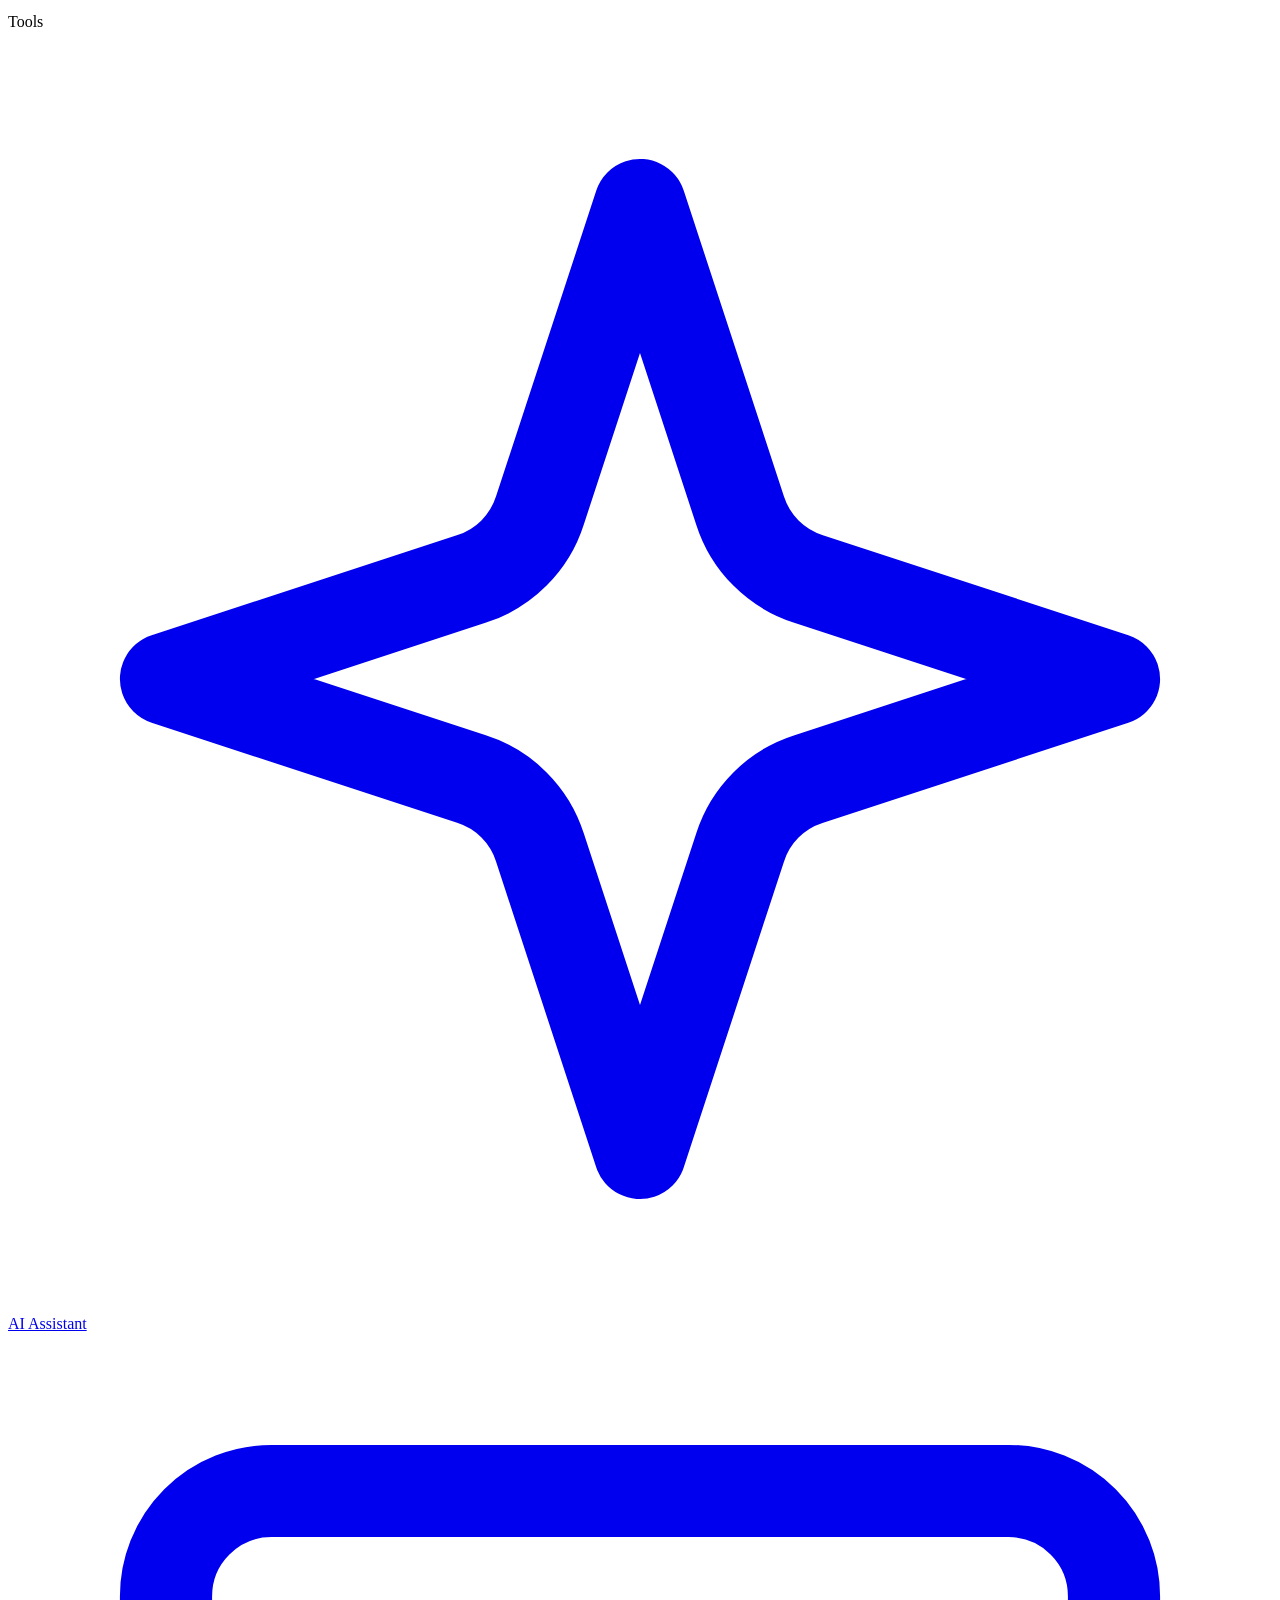
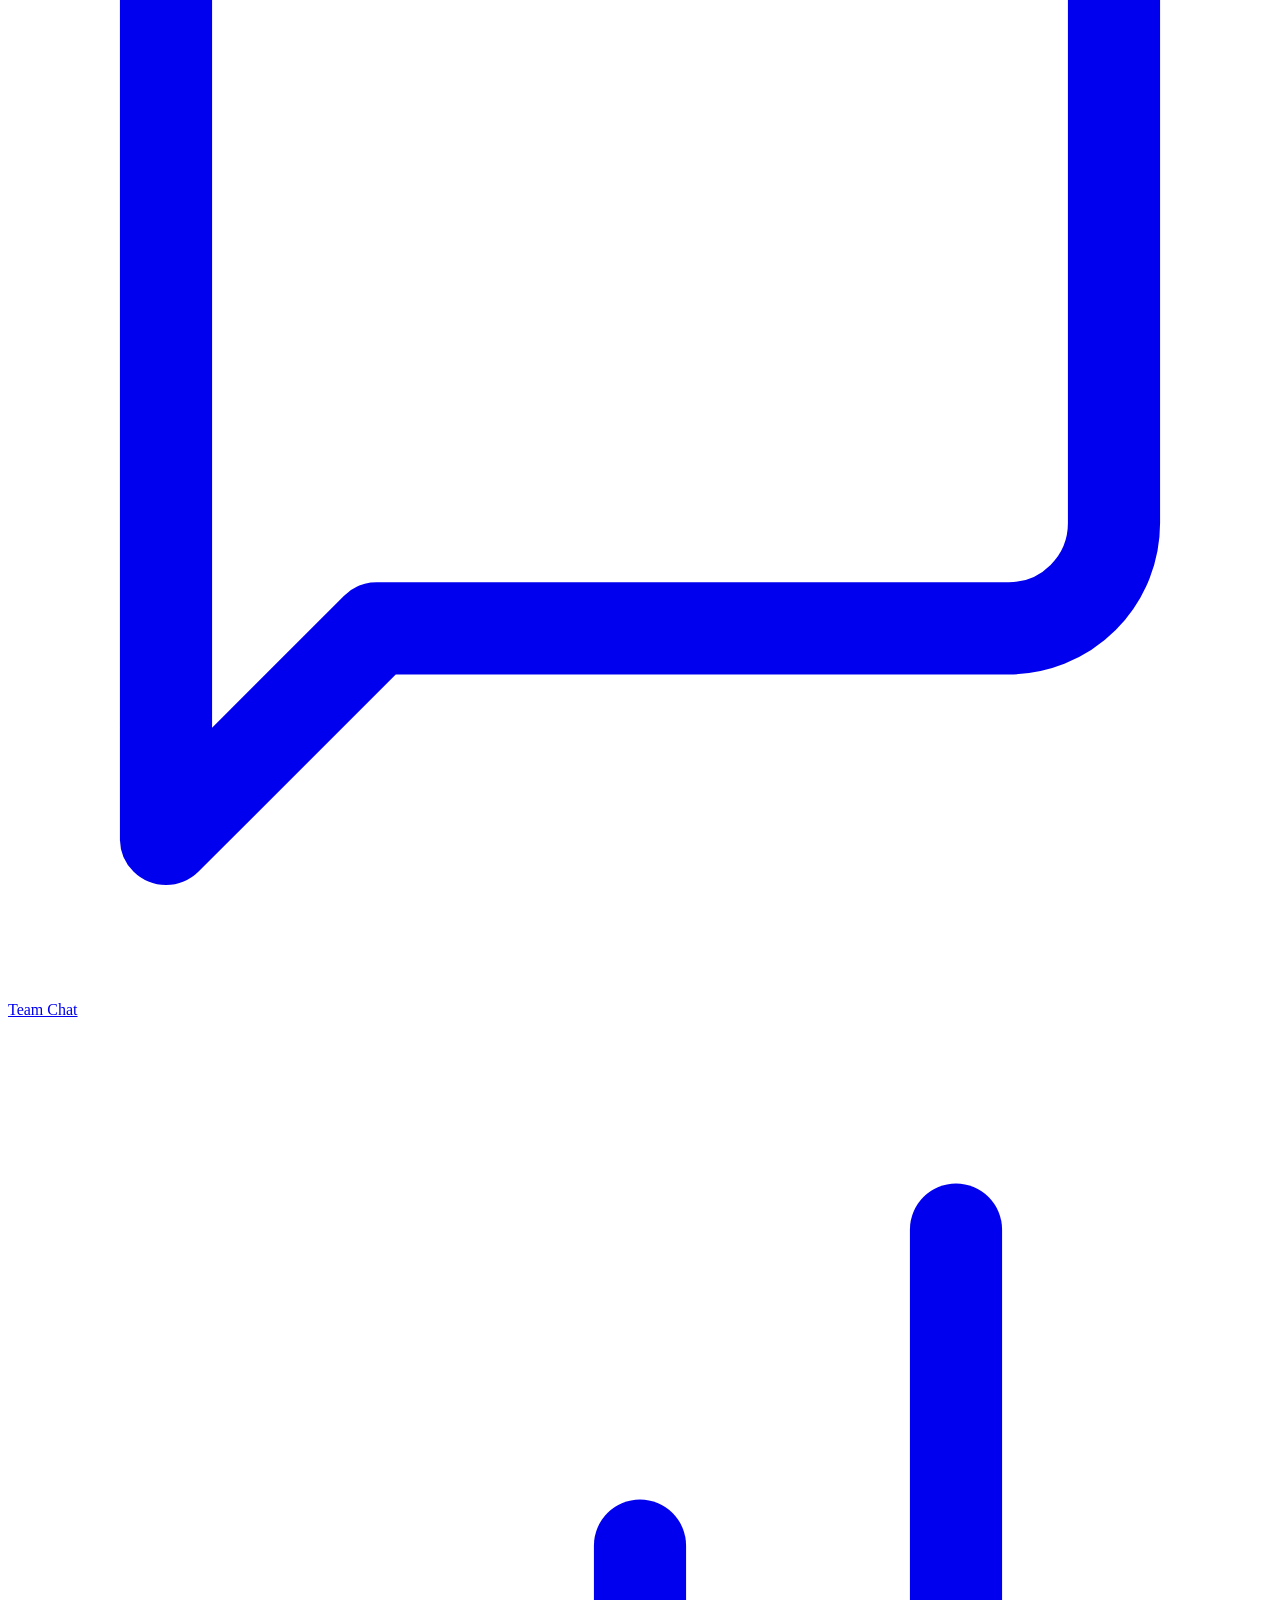
==== commit cf3575f5: "Update project" ====
--- a/app/static/index.html
+++ b/app/static/index.html
@@ -7,10 +7,10 @@
   <link rel="preconnect" href="https://fonts.googleapis.com" />
   <link rel="preconnect" href="https://fonts.gstatic.com" crossorigin />
   <link href="https://fonts.googleapis.com/css2?family=DM+Sans:ital,opsz,wght@0,9..40,400;0,9..40,500;0,9..40,600;0,9..40,700;1,9..40,400&family=Instrument+Serif:ital@0;1&display=swap" rel="stylesheet" />
-  <link rel="stylesheet" href="/static/styles.css?v=20261102-responsive1" />
-  <link rel="stylesheet" href="/static/workspace.css?v=20261029-attendance2" />
-  <link rel="stylesheet" href="/static/shell.css?v=20261030-shell3" />
-  <link rel="stylesheet" href="/static/dashboard.css?v=20261030-dash1" />
+  <link rel="stylesheet" href="/static/styles.css?v=20261120-brand1" />
+  <link rel="stylesheet" href="/static/workspace.css?v=20261120-corporate2" />
+  <link rel="stylesheet" href="/static/shell.css?v=20261120-brand1" />
+  <link rel="stylesheet" href="/static/dashboard.css?v=20261120-brand1" />
   <link rel="icon" type="image/png" href="/public/logo.png" />
   <link rel="apple-touch-icon" href="/public/logo.png" />
 </head>
@@ -39,8 +39,9 @@
           <div id="sidebar-departments" class="nav-group-body"></div>
         </div>
         <p class="nav-label">Activity</p>
-        <a href="#approvals" data-route="approvals" class="sidebar-nav-link admin-only hidden"><span class="nav-ico" aria-hidden="true"><svg viewBox="0 0 24 24" fill="none" stroke="currentColor" stroke-width="1.75" stroke-linecap="round" stroke-linejoin="round"><path d="M20 13c0 5-3.5 7.5-7.66 8.95a1 1 0 0 1-.67-.01C7.5 20.5 4 18 4 13V6a1 1 0 0 1 1-1c2 0 4.5-1.2 6.24-2.72a1.17 1.17 0 0 1 1.52 0C14.51 3.81 17 5 19 5a1 1 0 0 1 1 1z"/><path d="m9 12 2 2 4-4"/></svg></span><span>Approvals</span></a>
+        <a href="#approvals" data-route="approvals" class="sidebar-nav-link"><span class="nav-ico" aria-hidden="true"><svg viewBox="0 0 24 24" fill="none" stroke="currentColor" stroke-width="1.75" stroke-linecap="round" stroke-linejoin="round"><path d="M20 13c0 5-3.5 7.5-7.66 8.95a1 1 0 0 1-.67-.01C7.5 20.5 4 18 4 13V6a1 1 0 0 1 1-1c2 0 4.5-1.2 6.24-2.72a1.17 1.17 0 0 1 1.52 0C14.51 3.81 17 5 19 5a1 1 0 0 1 1 1z"/><path d="m9 12 2 2 4-4"/></svg></span><span>Approvals</span></a>
         <a href="#notifications" data-route="notifications" class="sidebar-nav-link"><span class="nav-ico" aria-hidden="true"><svg viewBox="0 0 24 24" fill="none" stroke="currentColor" stroke-width="1.75" stroke-linecap="round" stroke-linejoin="round"><path d="M6 8a6 6 0 0 1 12 0c0 7 3 9 3 9H3s3-2 3-9"/><path d="M10.3 21a1.94 1.94 0 0 0 3.4 0"/></svg></span><span>Notifications</span><em id="count-notifications" class="count-badge hidden">0</em></a>
+        <a href="#announcements" data-route="announcements" class="sidebar-nav-link"><span class="nav-ico" aria-hidden="true">📢</span><span>Announcements</span></a>
         <a href="#attendance" data-route="attendance" class="sidebar-nav-link"><span class="nav-ico" aria-hidden="true"><svg viewBox="0 0 24 24" fill="none" stroke="currentColor" stroke-width="1.75" stroke-linecap="round" stroke-linejoin="round"><path d="M8 2v4"/><path d="M16 2v4"/><rect width="18" height="18" x="3" y="4" rx="2"/><path d="M3 10h18"/><path d="m9 16 2 2 4-4"/></svg></span><span>Office Attendance</span></a>
         <a href="#timelog" data-route="timelog" class="sidebar-nav-link"><span class="nav-ico" aria-hidden="true"><svg viewBox="0 0 24 24" fill="none" stroke="currentColor" stroke-width="1.75" stroke-linecap="round" stroke-linejoin="round"><circle cx="12" cy="12" r="10"/><polyline points="12 6 12 12 16 14"/></svg></span><span>Time Logs</span></a>
         <a href="#calendar" data-route="calendar" class="sidebar-nav-link admin-only hidden"><span class="nav-ico" aria-hidden="true"><svg viewBox="0 0 24 24" fill="none" stroke="currentColor" stroke-width="1.75" stroke-linecap="round" stroke-linejoin="round"><path d="M8 2v4"/><path d="M16 2v4"/><rect width="18" height="18" x="3" y="4" rx="2"/><path d="M3 10h18"/></svg></span><span>Calendar</span></a>
@@ -241,6 +242,10 @@
 
       <section id="notifications-view" class="page-view hidden">
         <div id="notifications-root" class="ws-root"></div>
+      </section>
+
+      <section id="announcements-view" class="page-view hidden">
+        <div id="announcements-root" class="ws-root"></div>
       </section>
 
       <section id="reports-view" class="page-view hidden">
@@ -347,7 +352,9 @@
           <option value="distributor_outreach">Distributor</option><option value="follow_up">Follow-up</option>
           <option value="meeting_action">Meeting</option><option value="decision">Decision</option><option value="opportunity">Opportunity</option>
         </select>
-        <input id="board-task-approver" maxlength="160" placeholder="Approver (CEO, client, etc.)" aria-label="External approver" />
+        <label class="approval-toggle"><input id="board-task-requires-approval" type="checkbox" /> Requires approval</label>
+        <select id="board-task-approver-user" aria-label="Assign approval to" disabled><option value="">Select approver</option></select>
+        <input id="board-task-approver" maxlength="160" placeholder="External approver (optional)" aria-label="External approver" />
         <button type="submit">Add card</button>
       </form>
       <div id="board-columns" class="board-columns"></div>
@@ -451,7 +458,9 @@
       <label>Brand <select id="quick-task-brand" required></select></label>
       <label id="quick-task-department-label" class="admin-only hidden">Department <select id="quick-task-department"></select></label>
       <label>Due date <input id="quick-task-due" type="date" /></label>
-      <label>Approver <input id="quick-task-approver" maxlength="160" placeholder="CEO, client, etc. (optional)" /></label>
+      <label class="approval-toggle"><input id="quick-task-requires-approval" type="checkbox" /> Requires approval</label>
+      <label>Assign approval to <select id="quick-task-approver-user" disabled><option value="">Select approver</option></select></label>
+      <label>External approver <input id="quick-task-approver" maxlength="160" placeholder="Optional external approver" /></label>
       <p id="quick-task-error" class="form-error" role="alert"></p>
       <div class="modal-actions">
         <button type="button" class="ghost" id="quick-task-cancel">Cancel</button>
@@ -504,9 +513,9 @@
   </aside>
 
   <script src="/static/emoji.js?v=20261025-emoji"></script>
-  <script src="/static/app.js?v=20261029-attendance2"></script>
-  <script src="/static/workspace.js?v=20261102-responsive1"></script>
+  <script src="/static/app.js?v=20261124-operations2"></script>
+  <script src="/static/workspace.js?v=20261124-operations2"></script>
   <script src="/static/attendance.js?v=20261030-dash1"></script>
-  <script src="/static/dashboard.js?v=20261030-dash1"></script>
+  <script src="/static/dashboard.js?v=20261124-operations2"></script>
 </body>
 </html>
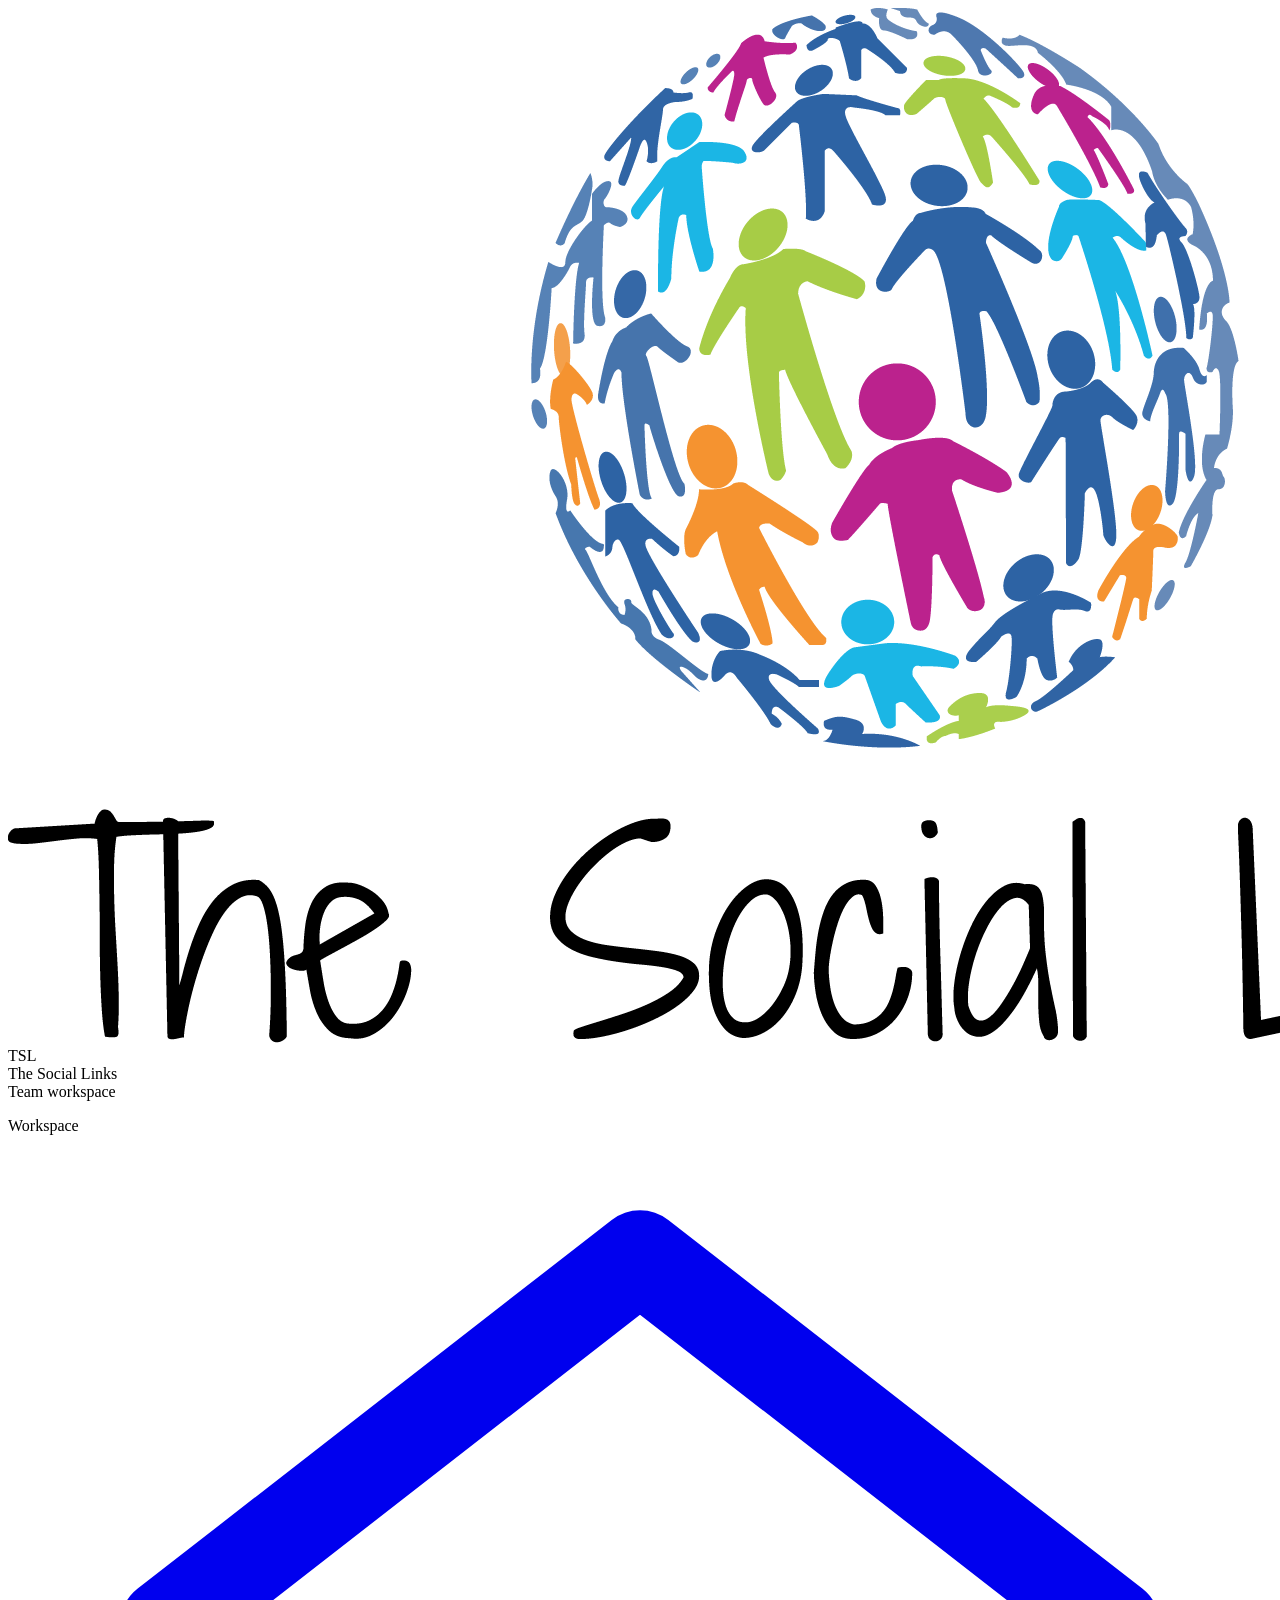
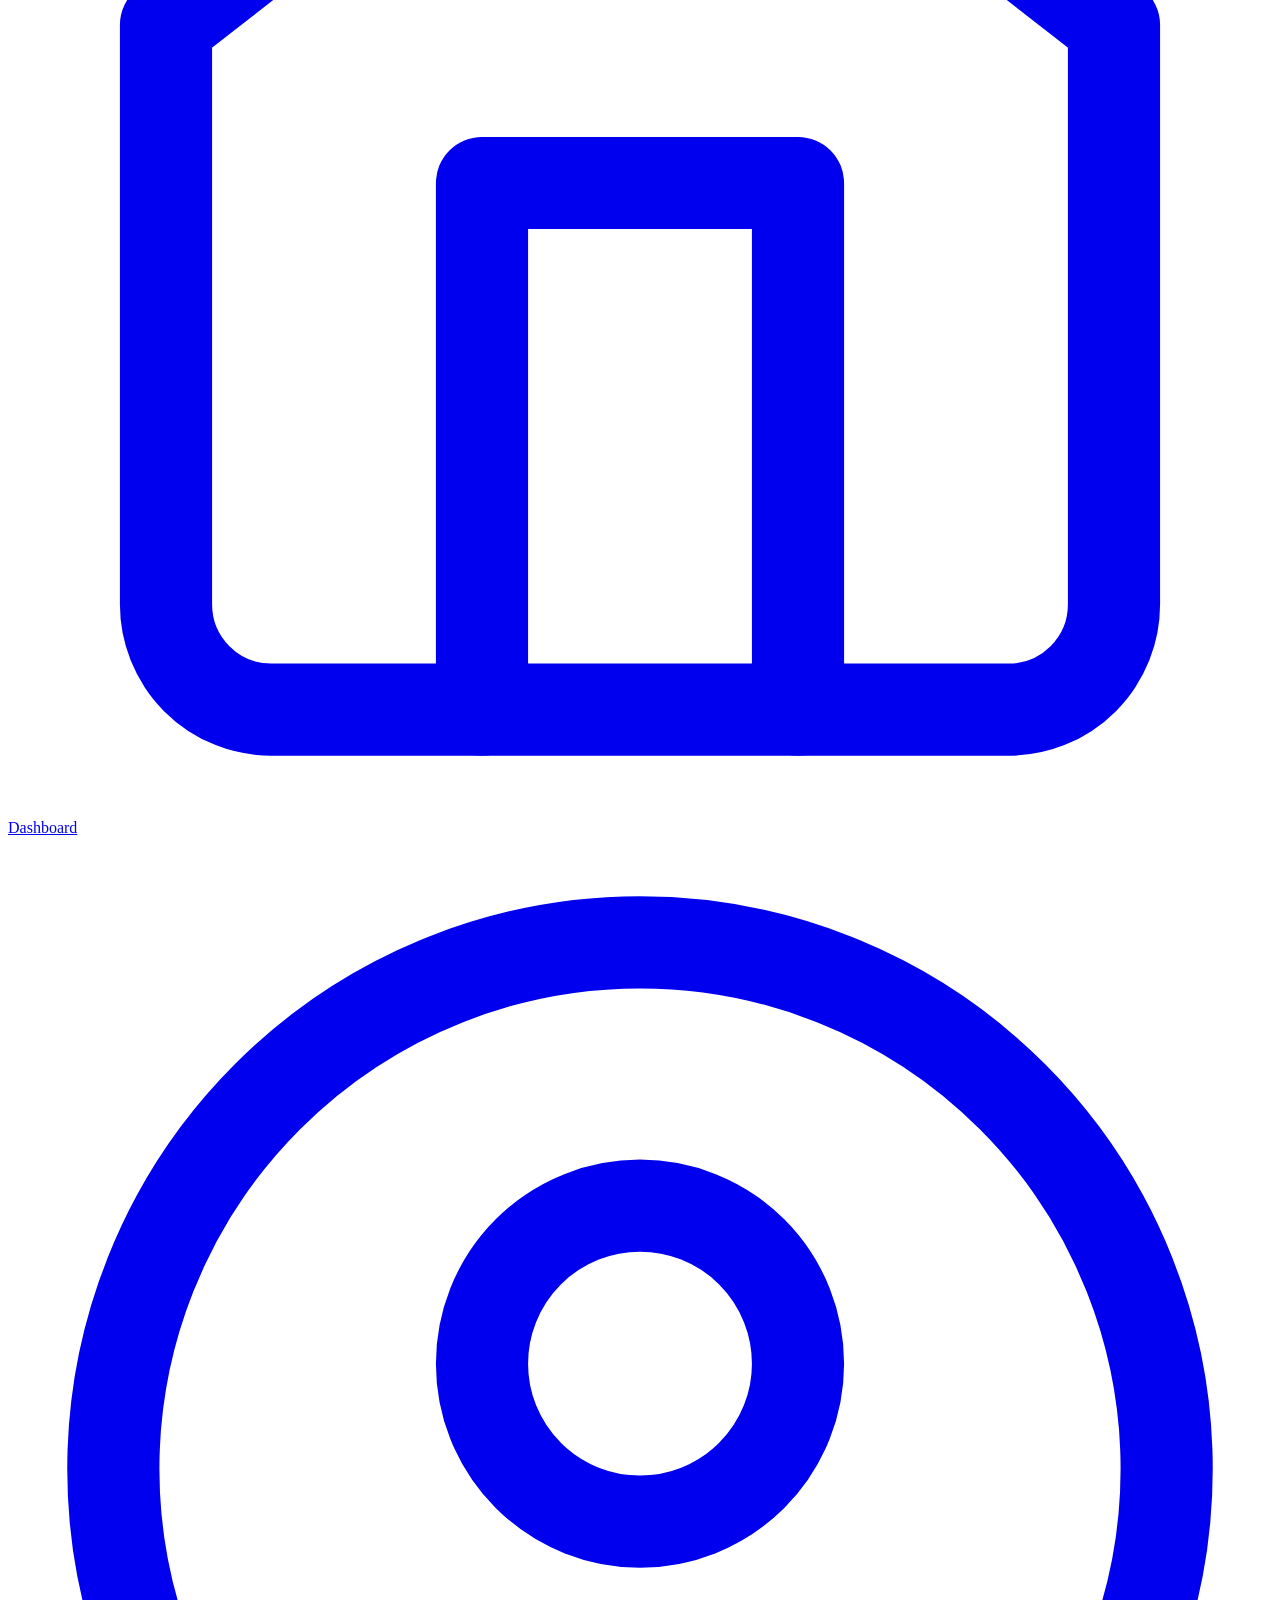
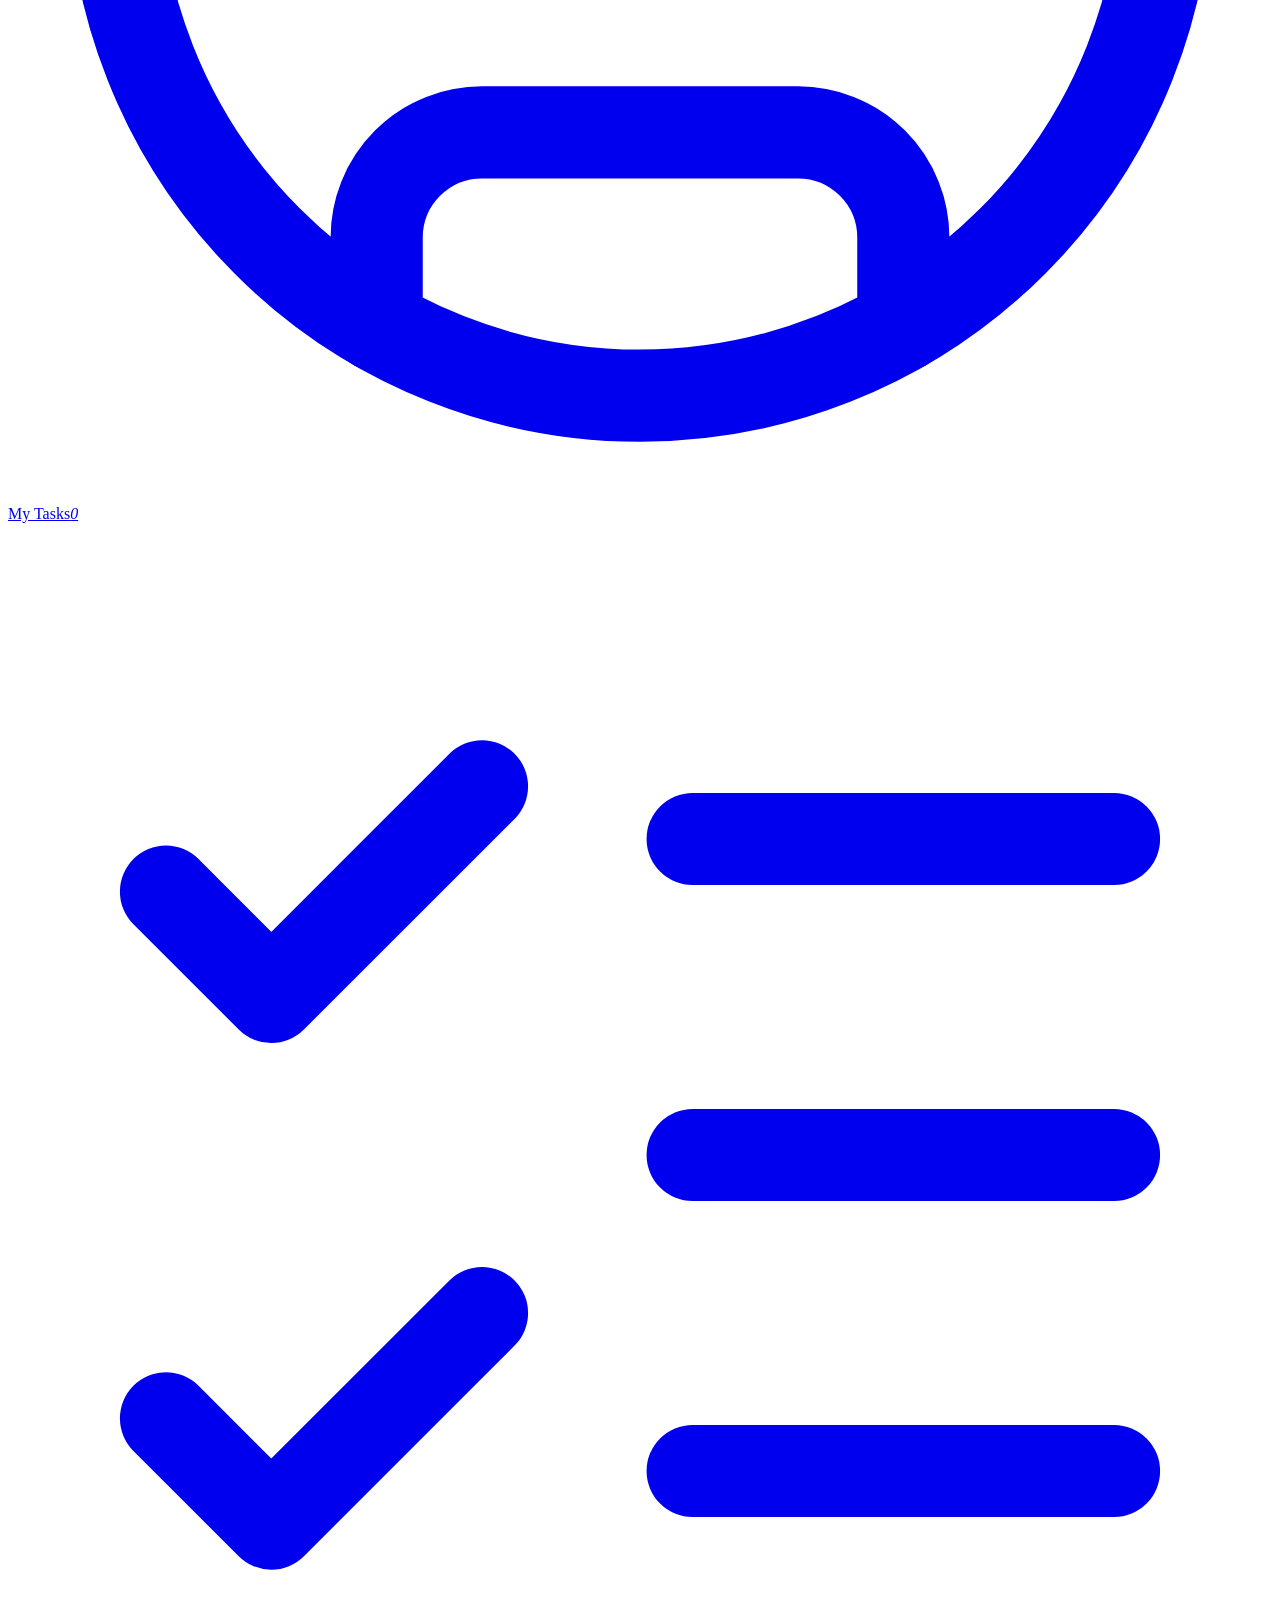
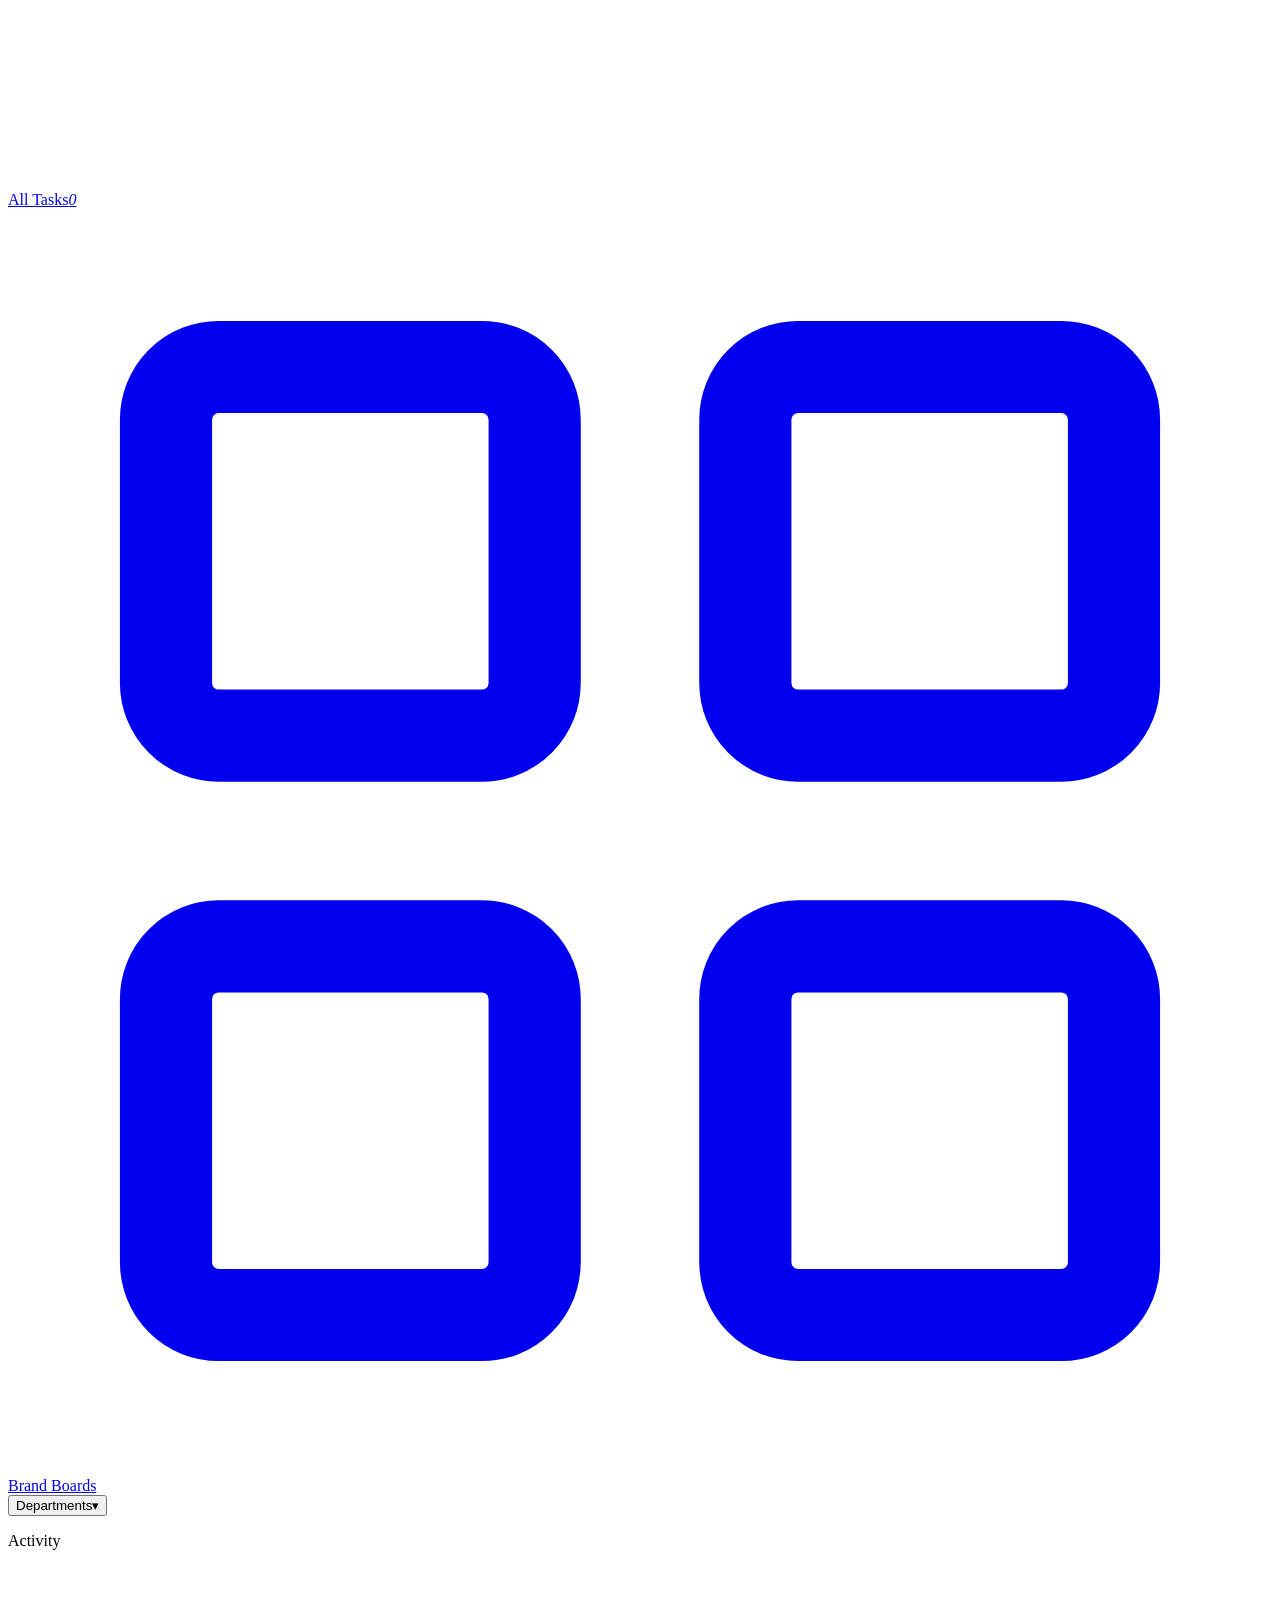
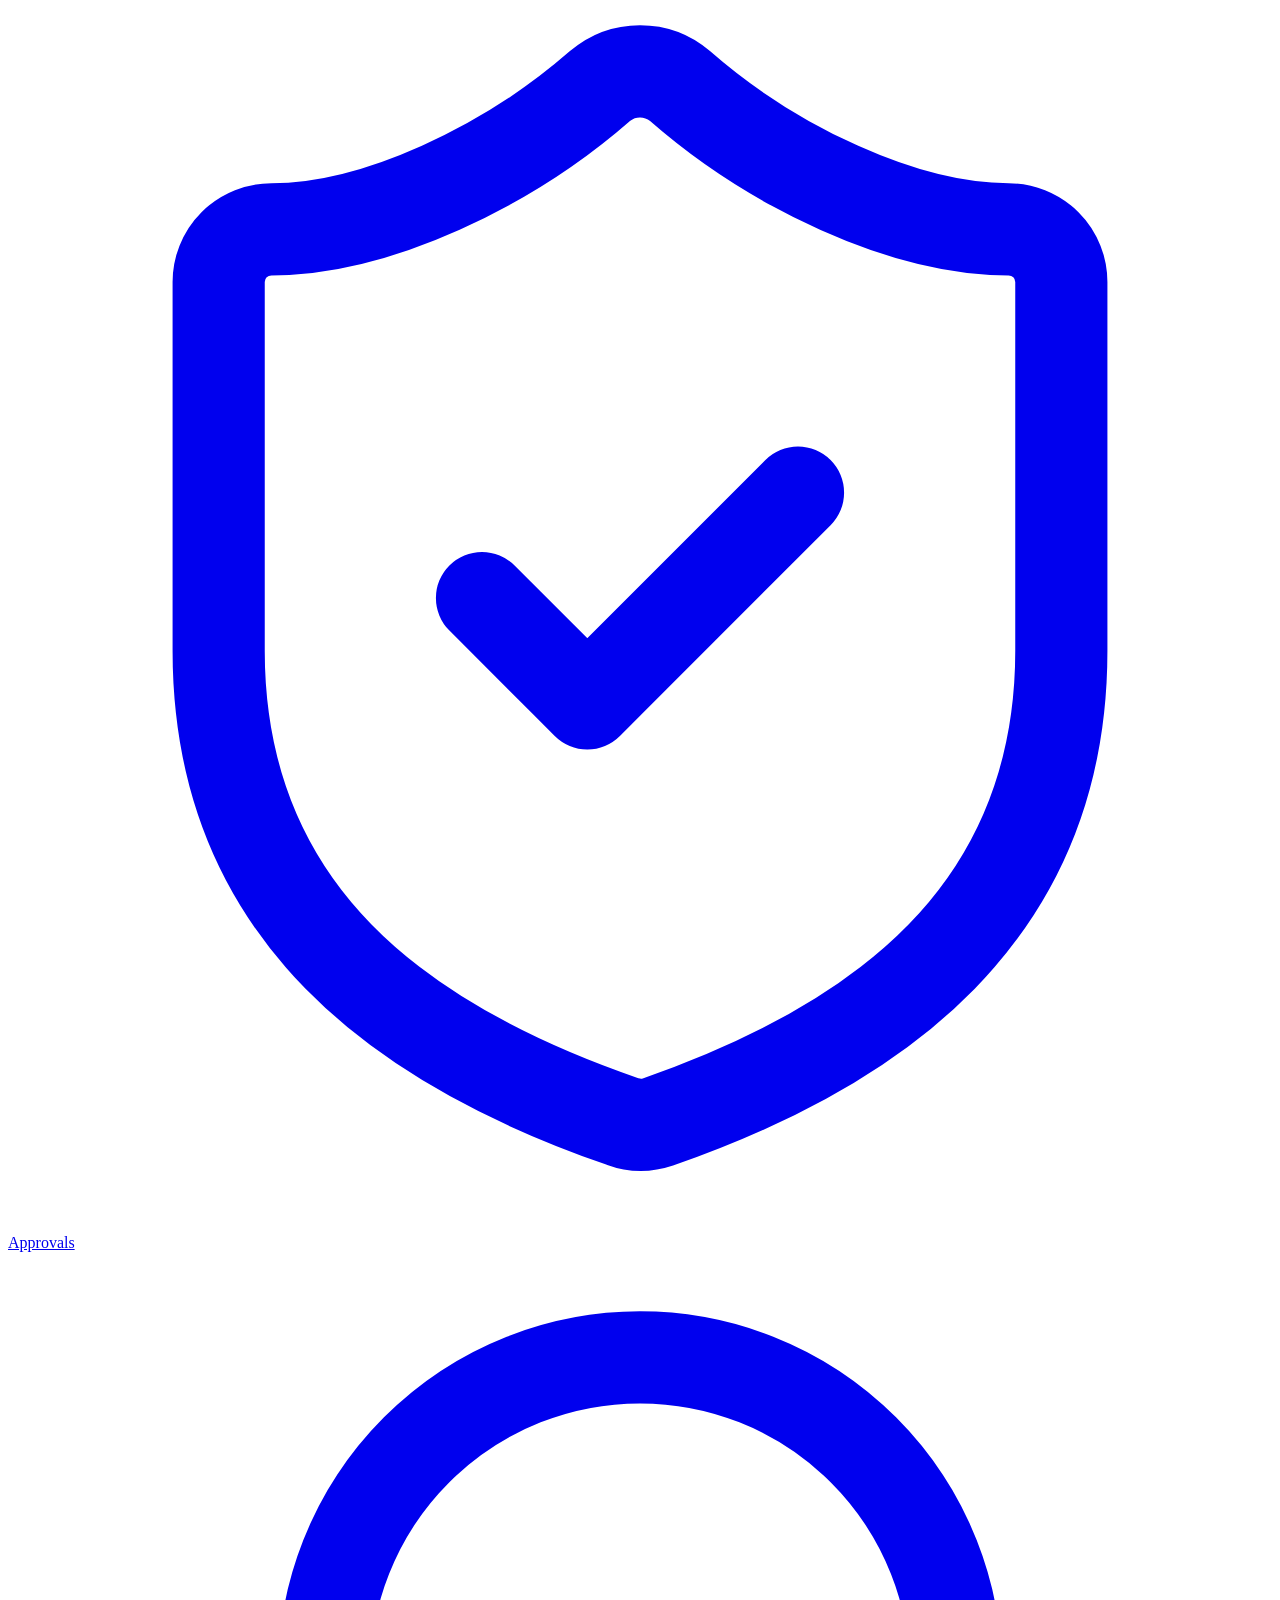
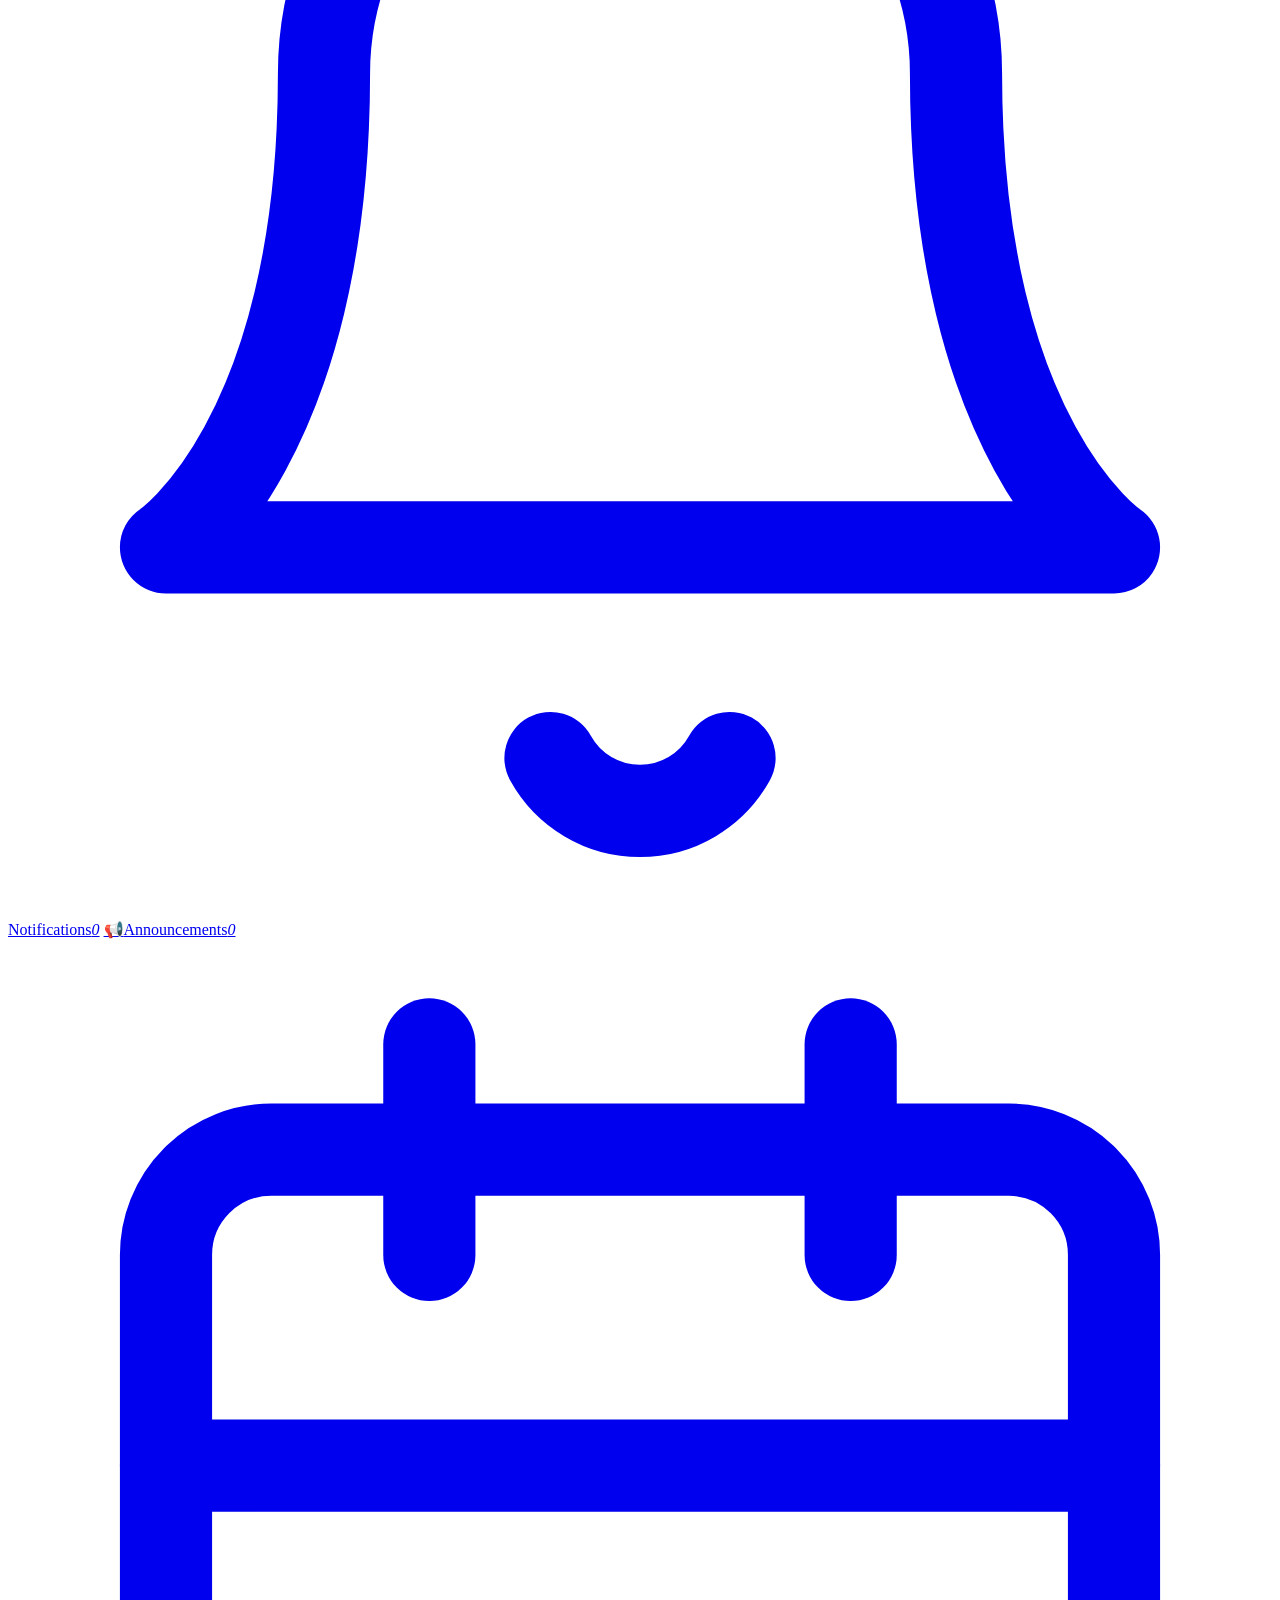
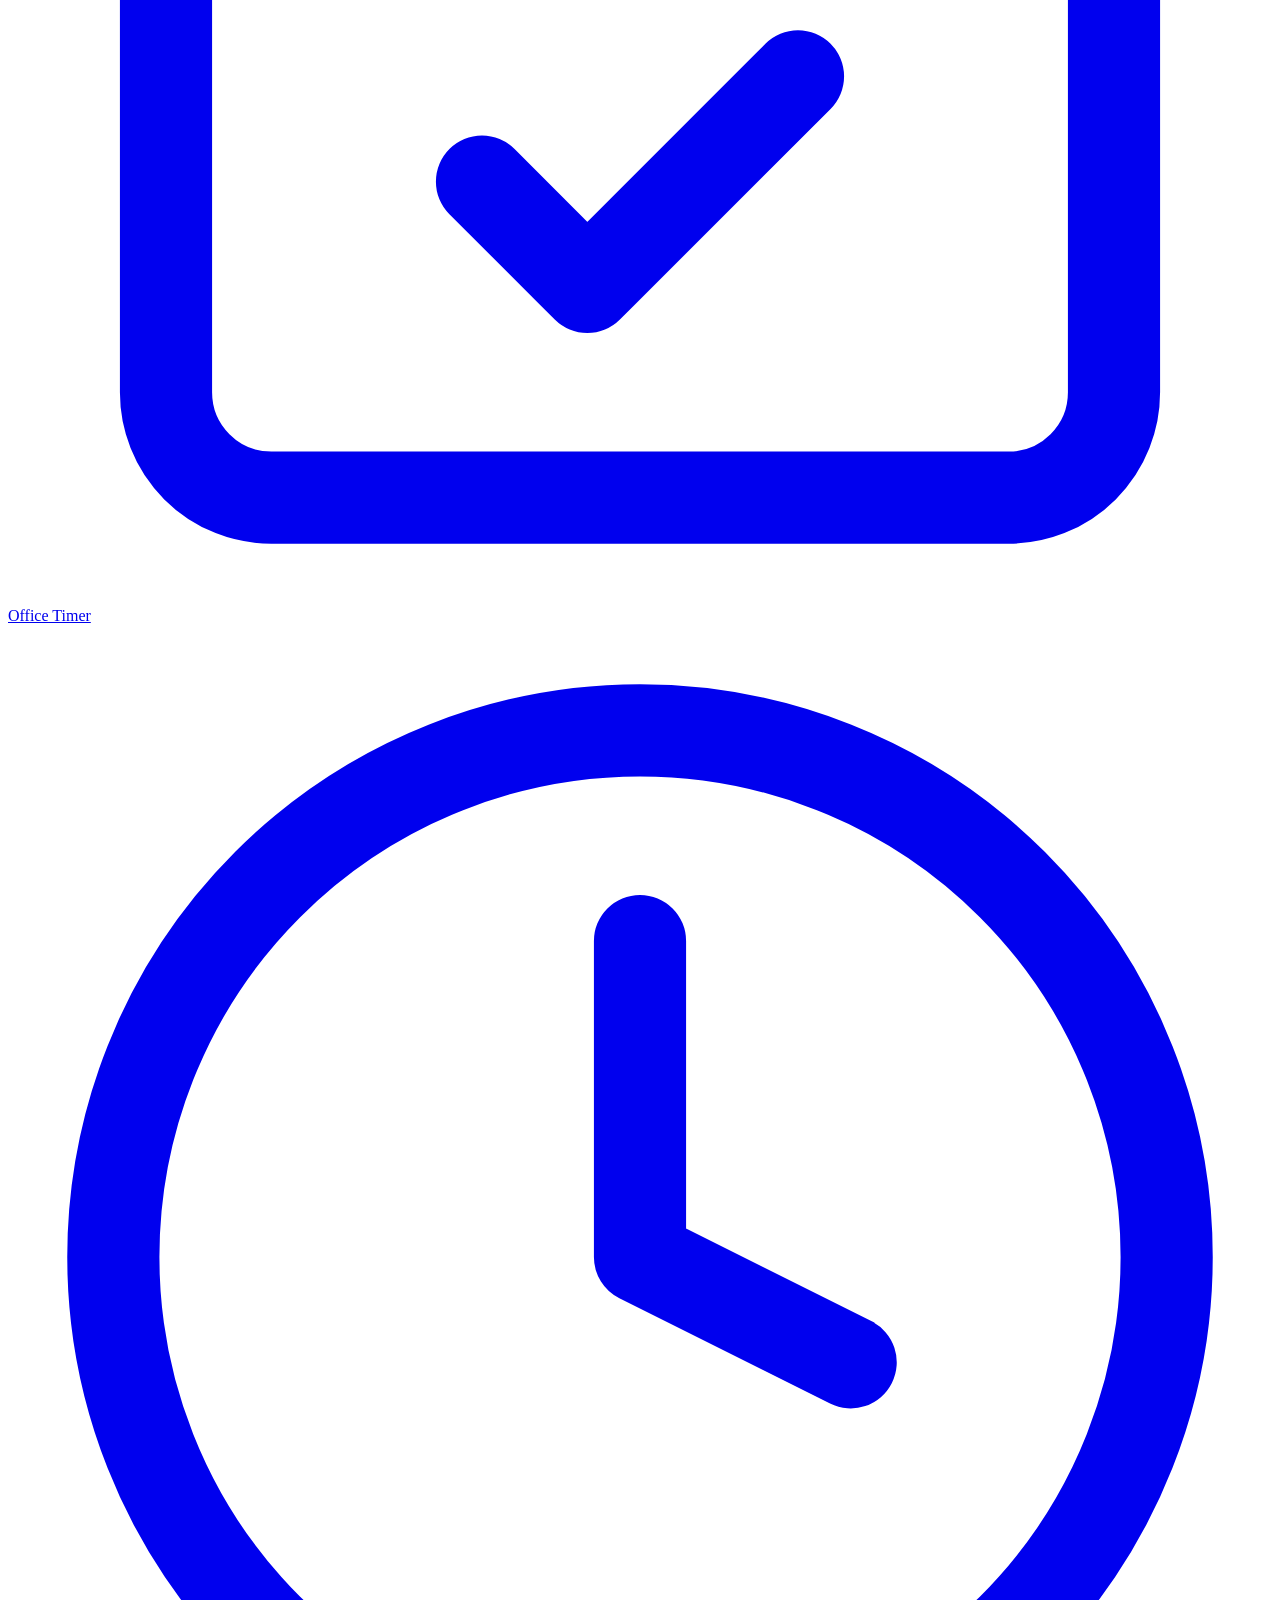
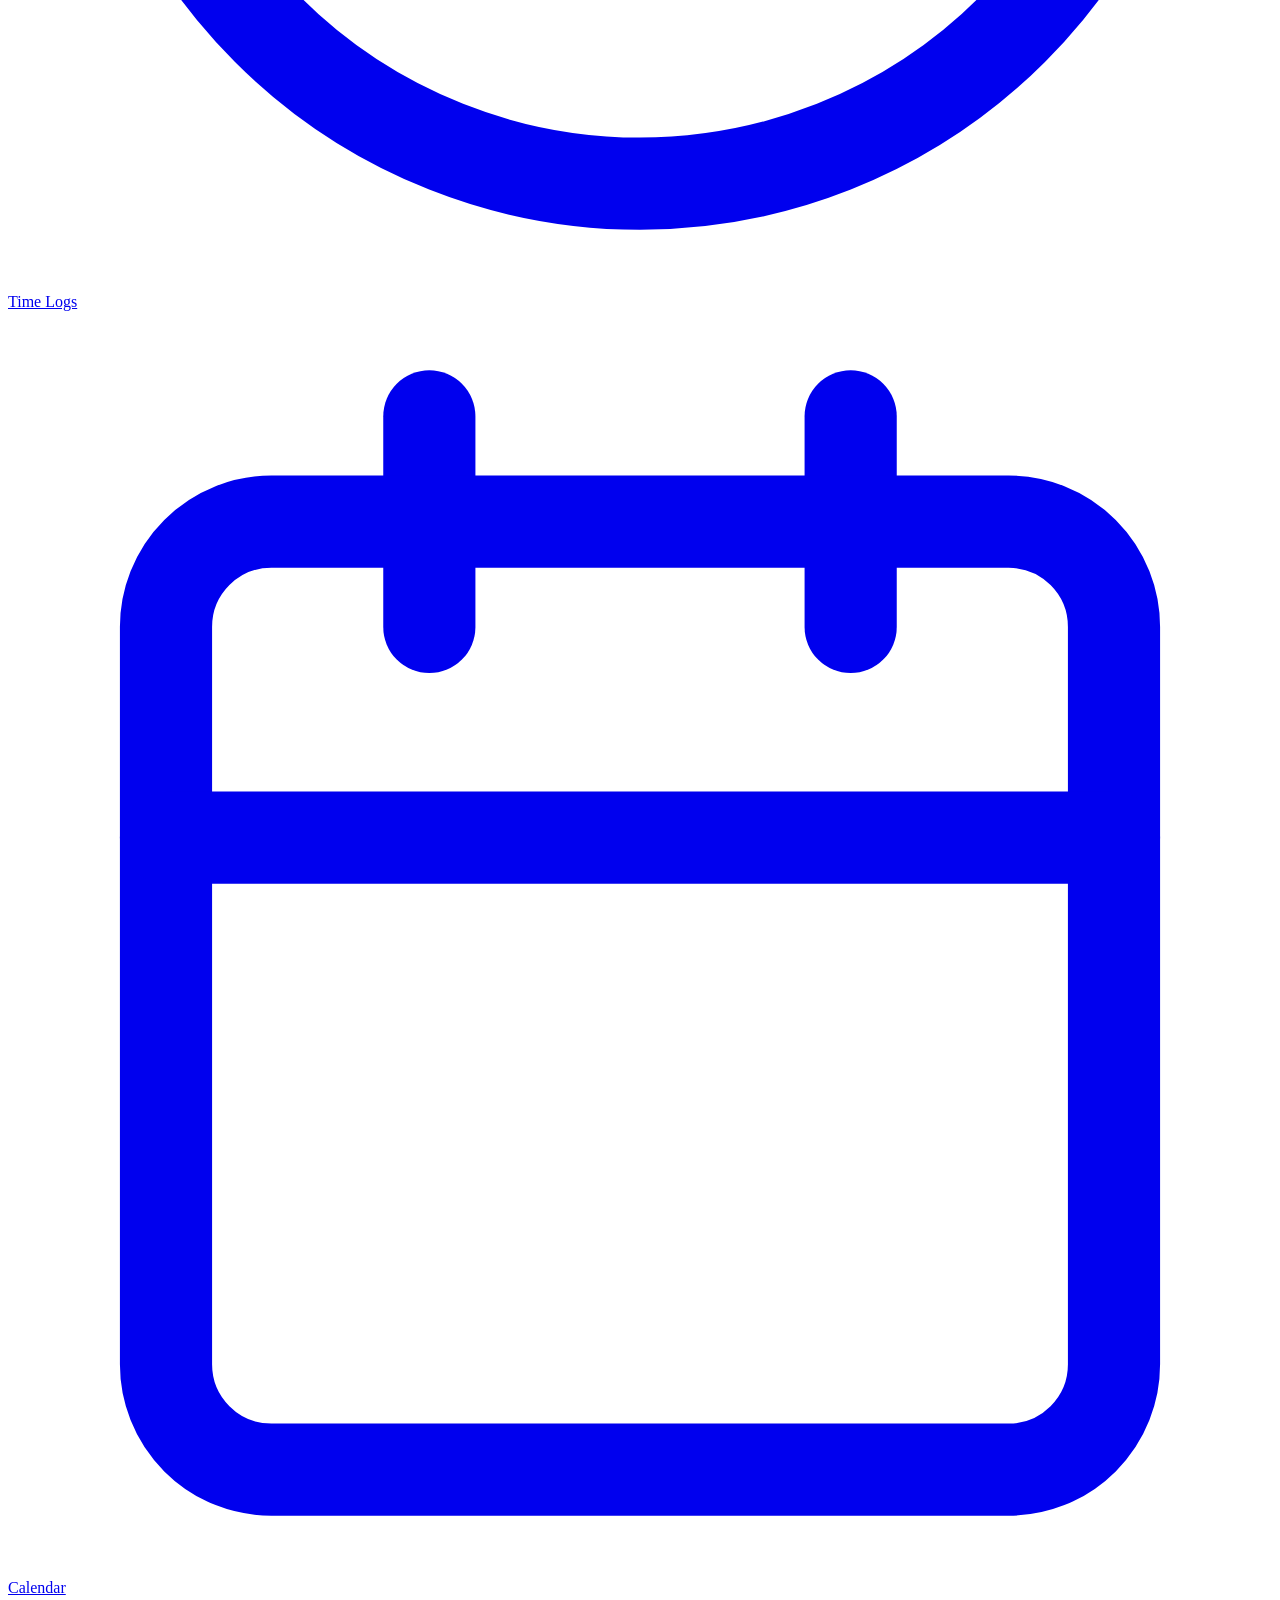
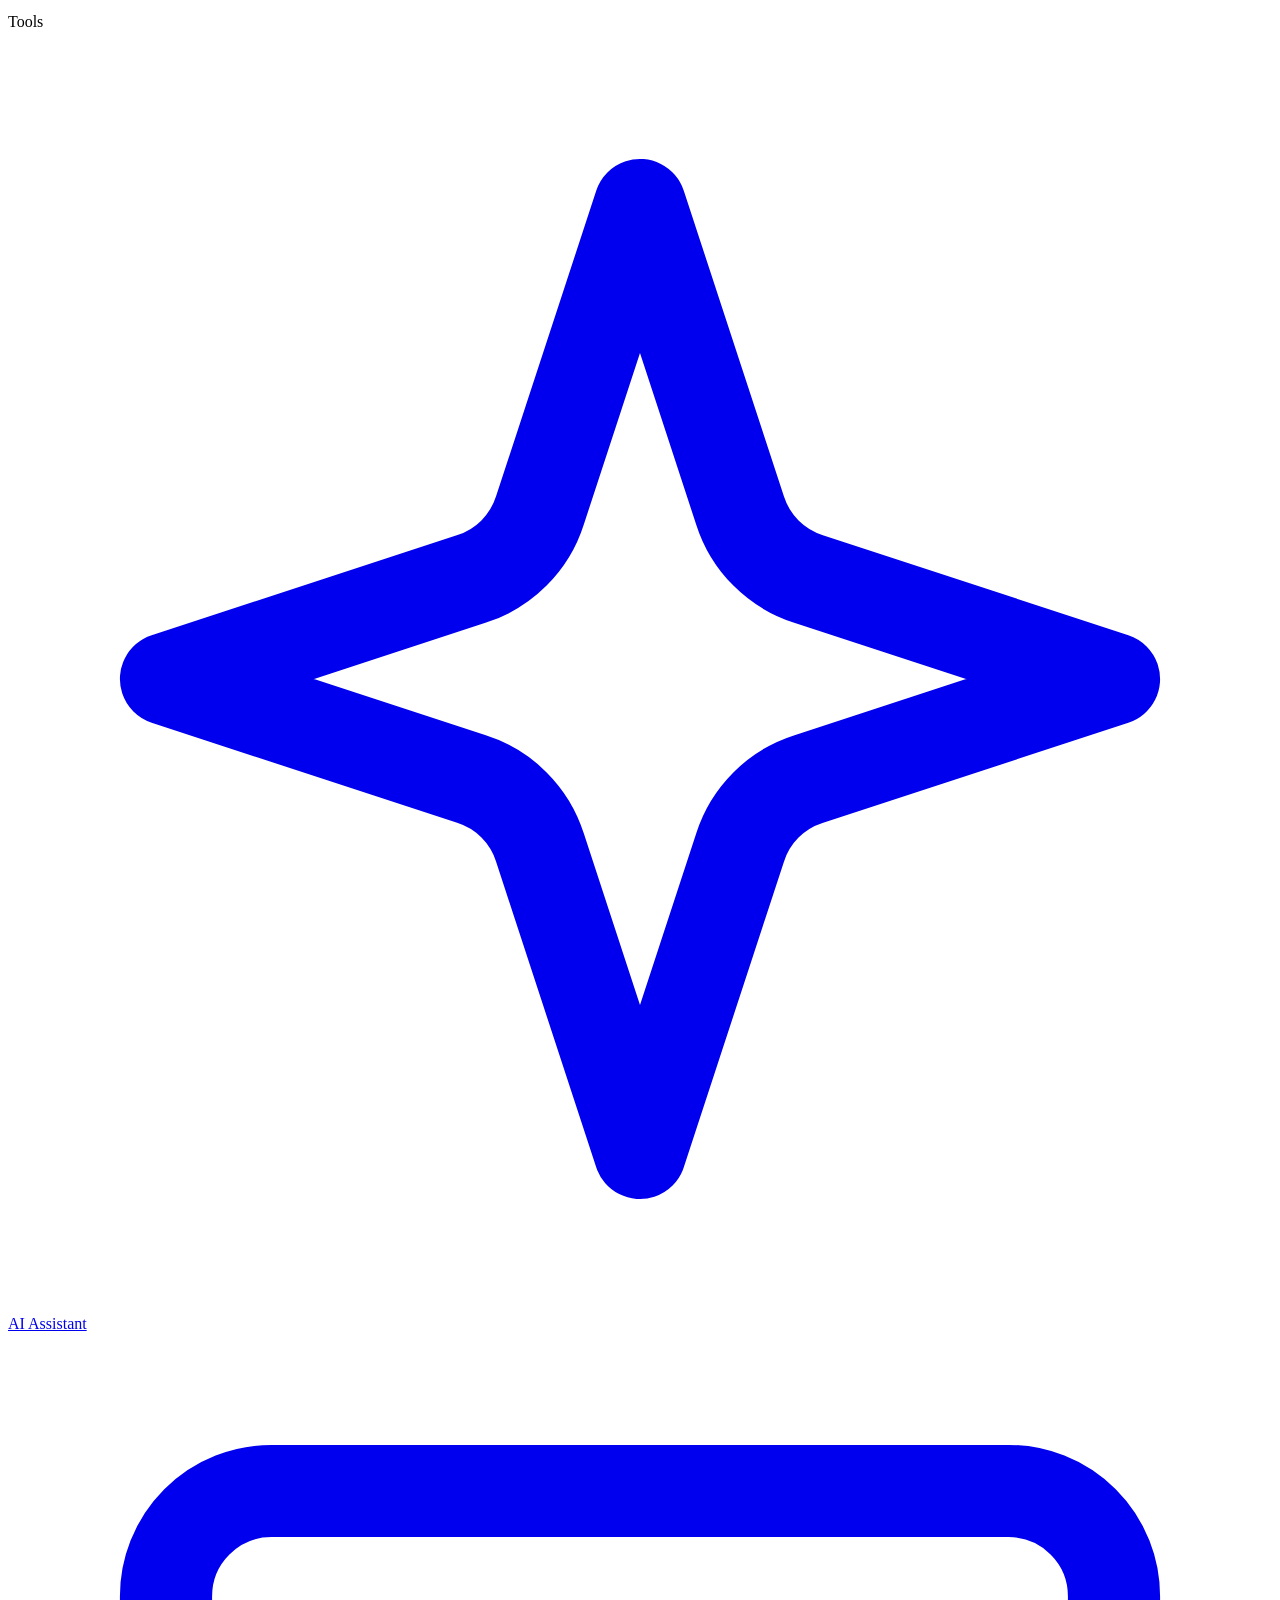
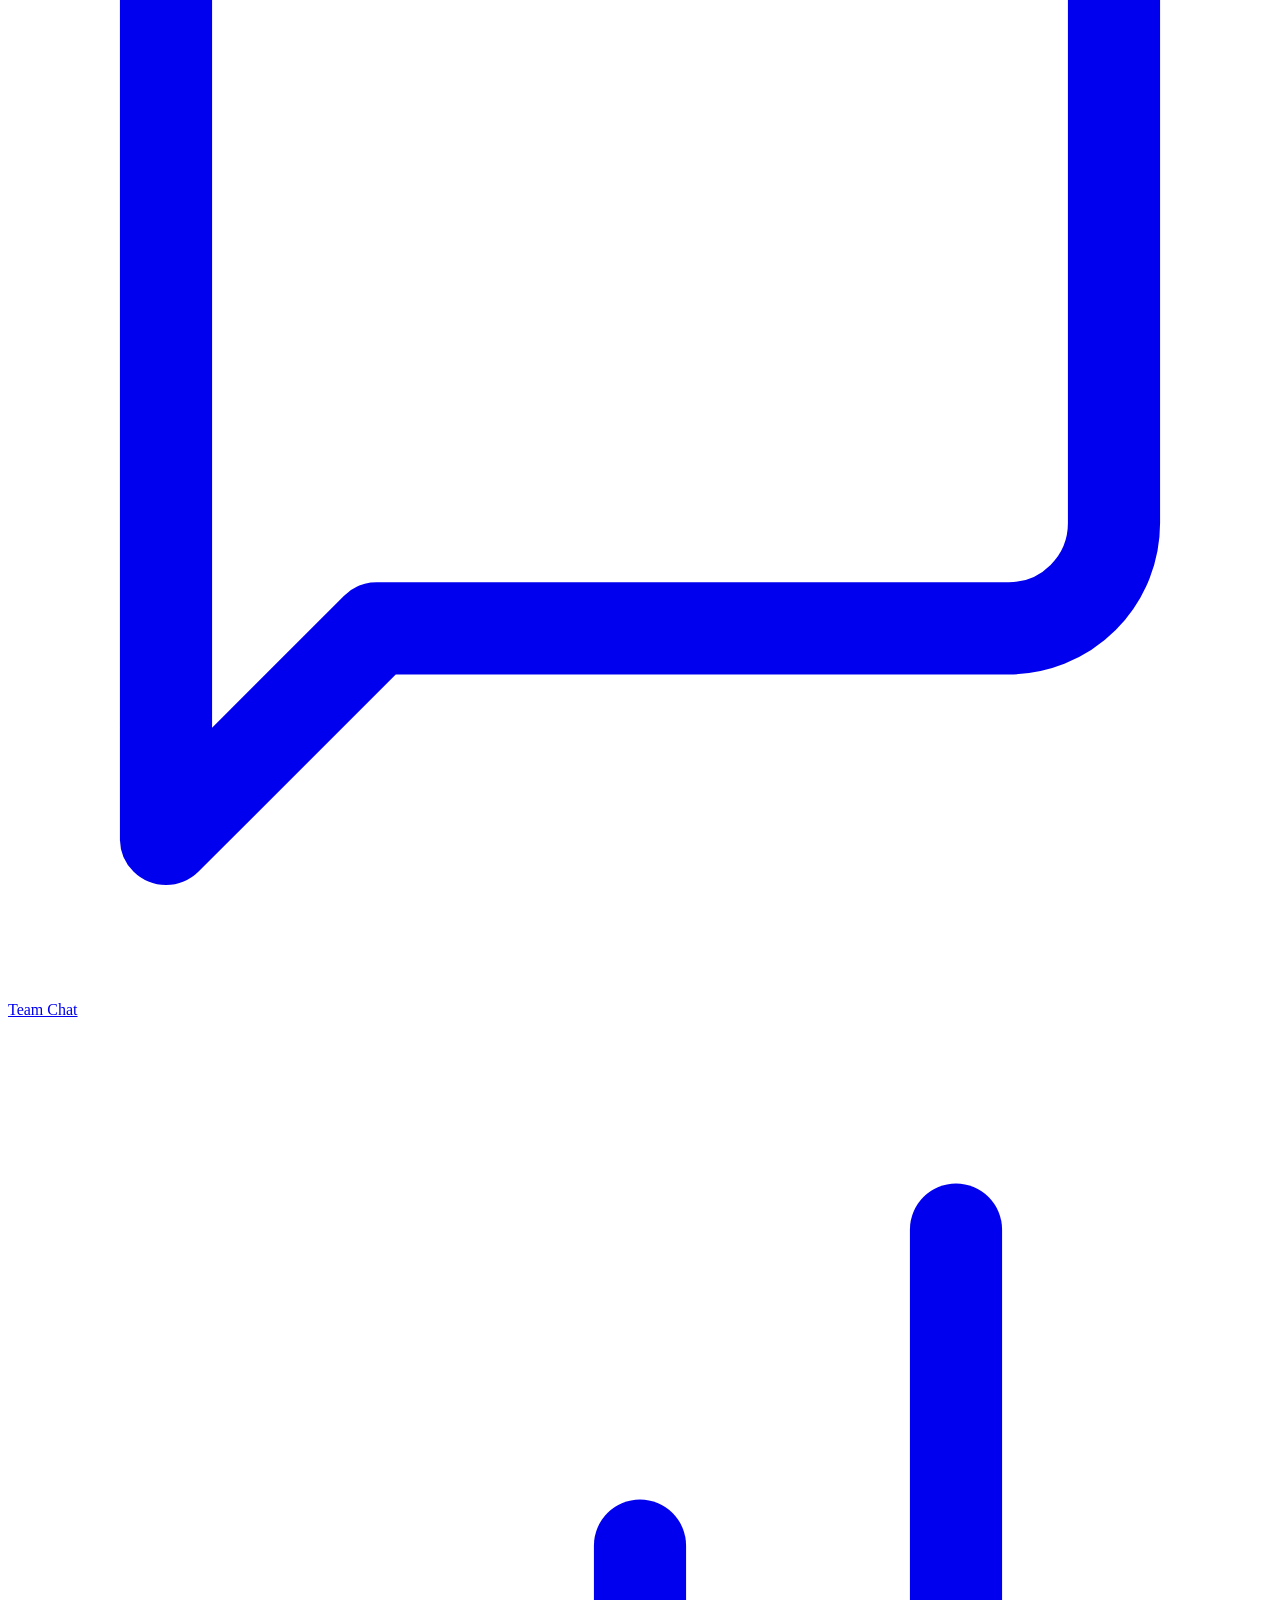
==== commit 037a09bf: "UI" ====
--- a/app/static/index.html
+++ b/app/static/index.html
@@ -8,9 +8,10 @@
   <link rel="preconnect" href="https://fonts.gstatic.com" crossorigin />
   <link href="https://fonts.googleapis.com/css2?family=DM+Sans:ital,opsz,wght@0,9..40,400;0,9..40,500;0,9..40,600;0,9..40,700;1,9..40,400&family=Instrument+Serif:ital@0;1&display=swap" rel="stylesheet" />
   <link rel="stylesheet" href="/static/styles.css?v=20261120-brand1" />
-  <link rel="stylesheet" href="/static/workspace.css?v=20261120-corporate2" />
-  <link rel="stylesheet" href="/static/shell.css?v=20261120-brand1" />
+  <link rel="stylesheet" href="/static/workspace.css?v=20261125-task-drawer1" />
+  <link rel="stylesheet" href="/static/shell.css?v=20261127-corporate-ui1" />
   <link rel="stylesheet" href="/static/dashboard.css?v=20261120-brand1" />
+  <link rel="stylesheet" href="/static/corporate.css?v=20261127-profile-settings1" />
   <link rel="icon" type="image/png" href="/public/logo.png" />
   <link rel="apple-touch-icon" href="/public/logo.png" />
 </head>
@@ -41,8 +42,8 @@
         <p class="nav-label">Activity</p>
         <a href="#approvals" data-route="approvals" class="sidebar-nav-link"><span class="nav-ico" aria-hidden="true"><svg viewBox="0 0 24 24" fill="none" stroke="currentColor" stroke-width="1.75" stroke-linecap="round" stroke-linejoin="round"><path d="M20 13c0 5-3.5 7.5-7.66 8.95a1 1 0 0 1-.67-.01C7.5 20.5 4 18 4 13V6a1 1 0 0 1 1-1c2 0 4.5-1.2 6.24-2.72a1.17 1.17 0 0 1 1.52 0C14.51 3.81 17 5 19 5a1 1 0 0 1 1 1z"/><path d="m9 12 2 2 4-4"/></svg></span><span>Approvals</span></a>
         <a href="#notifications" data-route="notifications" class="sidebar-nav-link"><span class="nav-ico" aria-hidden="true"><svg viewBox="0 0 24 24" fill="none" stroke="currentColor" stroke-width="1.75" stroke-linecap="round" stroke-linejoin="round"><path d="M6 8a6 6 0 0 1 12 0c0 7 3 9 3 9H3s3-2 3-9"/><path d="M10.3 21a1.94 1.94 0 0 0 3.4 0"/></svg></span><span>Notifications</span><em id="count-notifications" class="count-badge hidden">0</em></a>
-        <a href="#announcements" data-route="announcements" class="sidebar-nav-link"><span class="nav-ico" aria-hidden="true">📢</span><span>Announcements</span></a>
-        <a href="#attendance" data-route="attendance" class="sidebar-nav-link"><span class="nav-ico" aria-hidden="true"><svg viewBox="0 0 24 24" fill="none" stroke="currentColor" stroke-width="1.75" stroke-linecap="round" stroke-linejoin="round"><path d="M8 2v4"/><path d="M16 2v4"/><rect width="18" height="18" x="3" y="4" rx="2"/><path d="M3 10h18"/><path d="m9 16 2 2 4-4"/></svg></span><span>Office Attendance</span></a>
+        <a href="#announcements" data-route="announcements" class="sidebar-nav-link"><span class="nav-ico" aria-hidden="true">📢</span><span>Announcements</span><em id="count-announcements" class="count-badge hidden" aria-label="Unread announcements">0</em></a>
+        <a href="#attendance" data-route="attendance" class="sidebar-nav-link"><span class="nav-ico" aria-hidden="true"><svg viewBox="0 0 24 24" fill="none" stroke="currentColor" stroke-width="1.75" stroke-linecap="round" stroke-linejoin="round"><path d="M8 2v4"/><path d="M16 2v4"/><rect width="18" height="18" x="3" y="4" rx="2"/><path d="M3 10h18"/><path d="m9 16 2 2 4-4"/></svg></span><span>Office Timer</span></a>
         <a href="#timelog" data-route="timelog" class="sidebar-nav-link"><span class="nav-ico" aria-hidden="true"><svg viewBox="0 0 24 24" fill="none" stroke="currentColor" stroke-width="1.75" stroke-linecap="round" stroke-linejoin="round"><circle cx="12" cy="12" r="10"/><polyline points="12 6 12 12 16 14"/></svg></span><span>Time Logs</span></a>
         <a href="#calendar" data-route="calendar" class="sidebar-nav-link admin-only hidden"><span class="nav-ico" aria-hidden="true"><svg viewBox="0 0 24 24" fill="none" stroke="currentColor" stroke-width="1.75" stroke-linecap="round" stroke-linejoin="round"><path d="M8 2v4"/><path d="M16 2v4"/><rect width="18" height="18" x="3" y="4" rx="2"/><path d="M3 10h18"/></svg></span><span>Calendar</span></a>
         <p class="nav-label">Tools</p>
@@ -85,19 +86,28 @@
                 <h2>Notifications</h2>
                 <label class="sound-setting"><input id="notification-sound" type="checkbox" /> Sound</label>
               </div>
+              <div class="notification-sync">
+                <p id="notification-sync-status" role="status" aria-live="polite">Checking for updates…</p>
+                <button id="notification-desktop-enable" class="ghost mini" type="button">Enable desktop alerts</button>
+              </div>
+              <p class="notification-sync-note">Checks every 10 seconds while the workspace is open. Unread alerts stay in your inbox.</p>
               <div id="notification-list"></div>
             </section>
           </div>
           <div class="profile-wrap">
             <button id="profile-toggle" class="profile-toggle" type="button" aria-haspopup="menu" aria-expanded="false" aria-label="Account menu">
+              <img id="profile-avatar-image" class="profile-avatar-image hidden" alt="" />
               <span id="profile-avatar" class="avatar" aria-hidden="true">·</span>
+              <span id="profile-name" class="profile-name">…</span>
               <svg class="top-ico chevron-sm" viewBox="0 0 24 24" fill="none" stroke="currentColor" stroke-width="1.75" stroke-linecap="round" stroke-linejoin="round" aria-hidden="true"><path d="m6 9 6 6 6-6"/></svg>
             </button>
             <div id="profile-menu" class="profile-menu hidden" role="menu">
               <div class="profile-meta">
                 <span class="account-label">Signed in as</span>
                 <strong id="session-user">…</strong>
+                <span id="profile-designation" class="profile-designation"></span>
               </div>
+              <button id="profile-settings-open" class="profile-menu-action" type="button" role="menuitem">Profile settings</button>
               <button id="btn-logout" class="btn-logout" type="button" role="menuitem">Log out</button>
             </div>
           </div>
@@ -236,6 +246,43 @@
         </section>
       </section>
 
+      <section id="profile-view" class="page-view hidden">
+        <div class="section-heading">
+          <div><span class="eyebrow">Your account</span><h2>Profile settings</h2><p class="muted">Personalize how your name, role, and photo appear across the workspace.</p></div>
+        </div>
+        <div class="profile-settings-layout">
+          <form id="profile-form" class="profile-settings-card">
+            <div class="profile-settings-heading"><span class="eyebrow">Personal information</span><h3>How teammates see you</h3><p class="muted">Your preferred name and designation are visible alongside your workspace activity.</p></div>
+            <label>Full name
+              <input id="profile-display-name-input" name="display_name" maxlength="120" autocomplete="name" required />
+            </label>
+            <label>Preferred name or pseudonym
+              <input id="profile-preferred-name-input" name="preferred_name" maxlength="80" autocomplete="nickname" placeholder="How should we address you?" />
+            </label>
+            <label>Designation
+              <input id="profile-designation-input" name="designation" maxlength="120" autocomplete="organization-title" placeholder="e.g. Creative Director" />
+            </label>
+            <div class="profile-form-footer">
+              <p id="profile-save-status" role="status" aria-live="polite"></p>
+              <button type="submit" class="primary-action">Save changes</button>
+            </div>
+          </form>
+          <section class="profile-photo-card">
+            <div class="profile-settings-heading"><span class="eyebrow">Profile photo</span><h3>Your workspace identity</h3><p class="muted">Use a clear, professional photo. PNG, JPEG, or WebP · up to 4 MB.</p></div>
+            <div class="profile-photo-preview">
+              <img id="profile-photo-preview" class="hidden" alt="Profile photo preview" />
+              <span id="profile-photo-initials" class="profile-photo-initials" aria-hidden="true">?</span>
+            </div>
+            <input id="profile-photo-file" class="sr-only" type="file" accept="image/png,image/jpeg,image/webp" />
+            <div class="profile-photo-actions">
+              <button id="profile-photo-choose" type="button" class="primary-action">Upload photo</button>
+              <button id="profile-photo-remove" type="button" class="ghost hidden">Remove photo</button>
+            </div>
+            <p id="profile-photo-status" class="profile-photo-status" role="status" aria-live="polite"></p>
+          </section>
+        </div>
+      </section>
+
       <section id="workspace-view" class="page-view hidden">
         <div id="workspace-root" class="ws-root"></div>
       </section>
@@ -271,8 +318,10 @@
         </div>
         <div class="timelog-controls">
           <label>Date <input type="date" id="timelog-date" /></label>
+          <label id="timelog-department-label" class="hidden">Department <select id="timelog-department"></select></label>
           <label>Team member <select id="timelog-user"></select></label>
         </div>
+        <p id="timelog-error" class="form-error timelog-error" role="alert" hidden></p>
         <div id="timelog-summary" class="work-summary" aria-live="polite"></div>
         <div id="timelog-tasks" class="timelog-tasks"></div>
         <h3 class="timelog-subhead">Timeline</h3>
@@ -513,9 +562,9 @@
   </aside>
 
   <script src="/static/emoji.js?v=20261025-emoji"></script>
-  <script src="/static/app.js?v=20261124-operations2"></script>
-  <script src="/static/workspace.js?v=20261124-operations2"></script>
-  <script src="/static/attendance.js?v=20261030-dash1"></script>
+  <script src="/static/app.js?v=20261127-profile-settings1"></script>
+  <script src="/static/workspace.js?v=20261127-notification-reliability1"></script>
+  <script src="/static/attendance.js?v=20261127-corporate-ui1"></script>
   <script src="/static/dashboard.js?v=20261124-operations2"></script>
 </body>
 </html>
